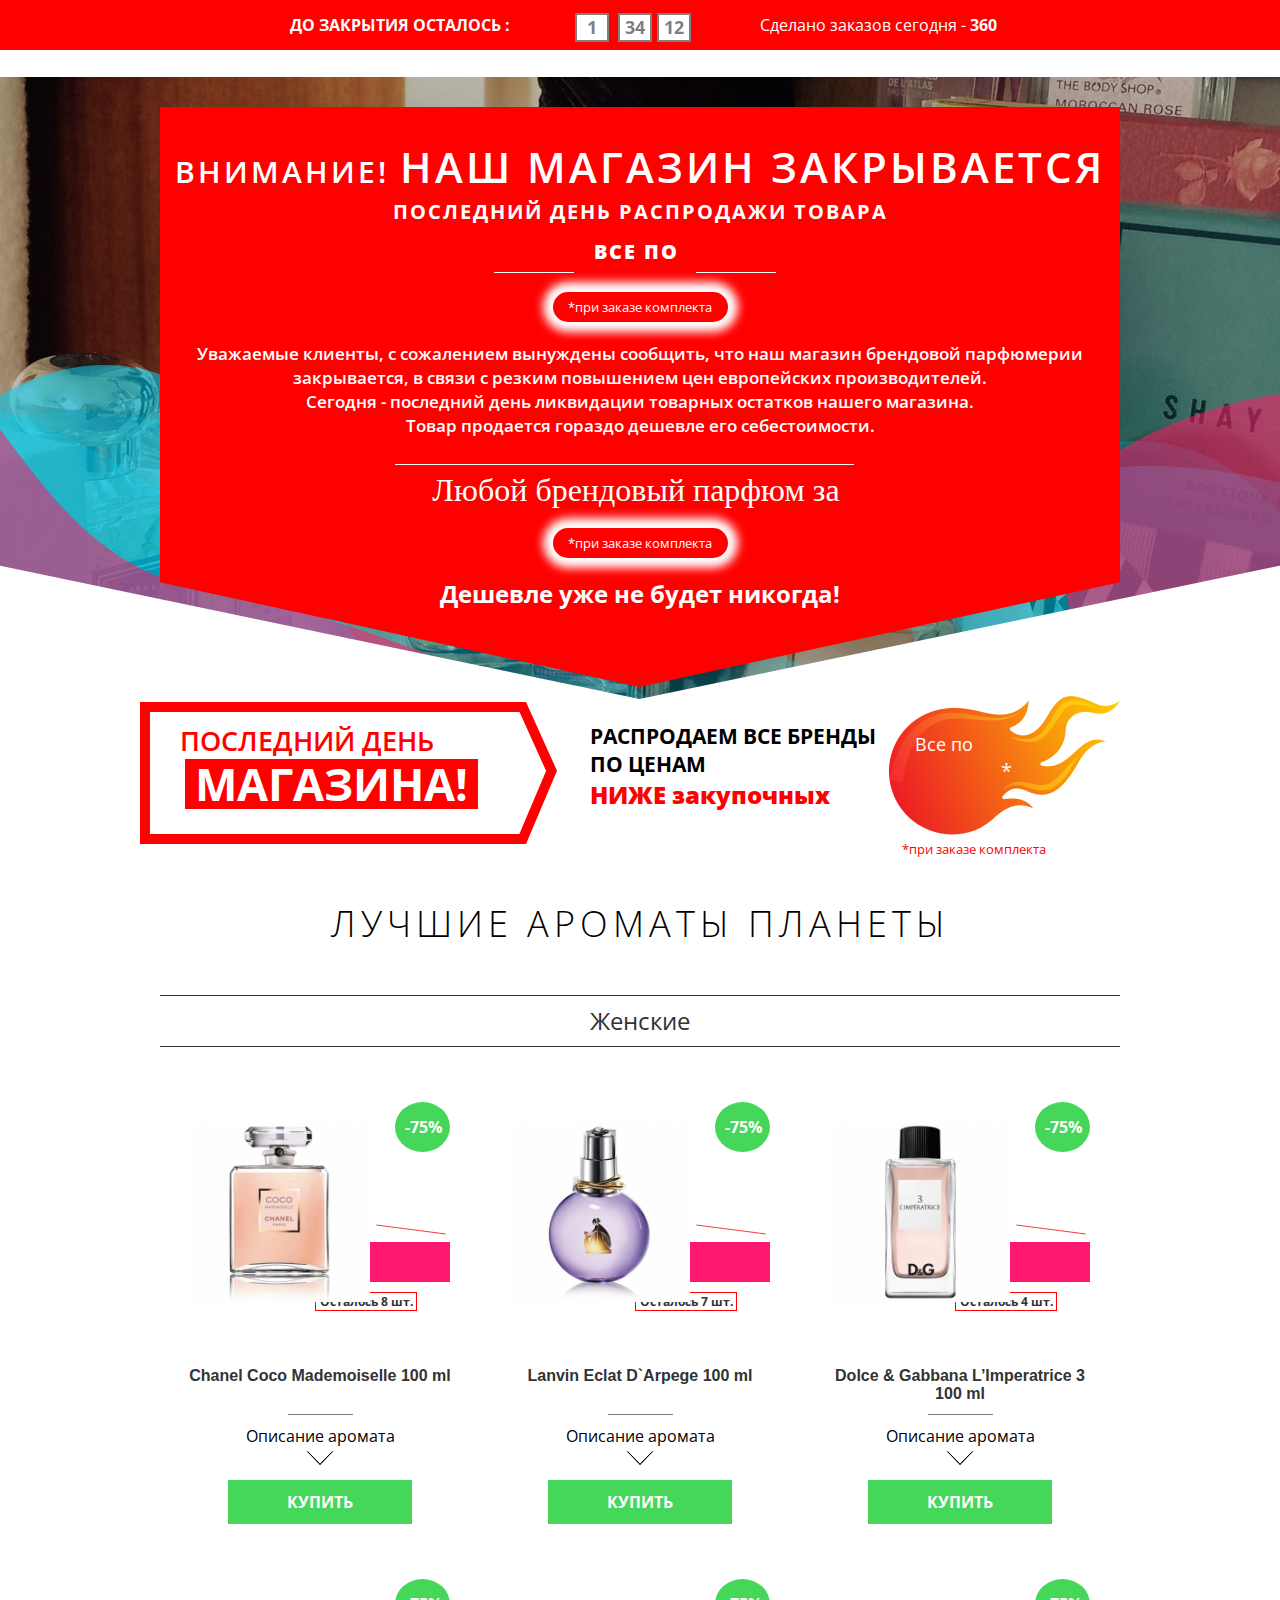
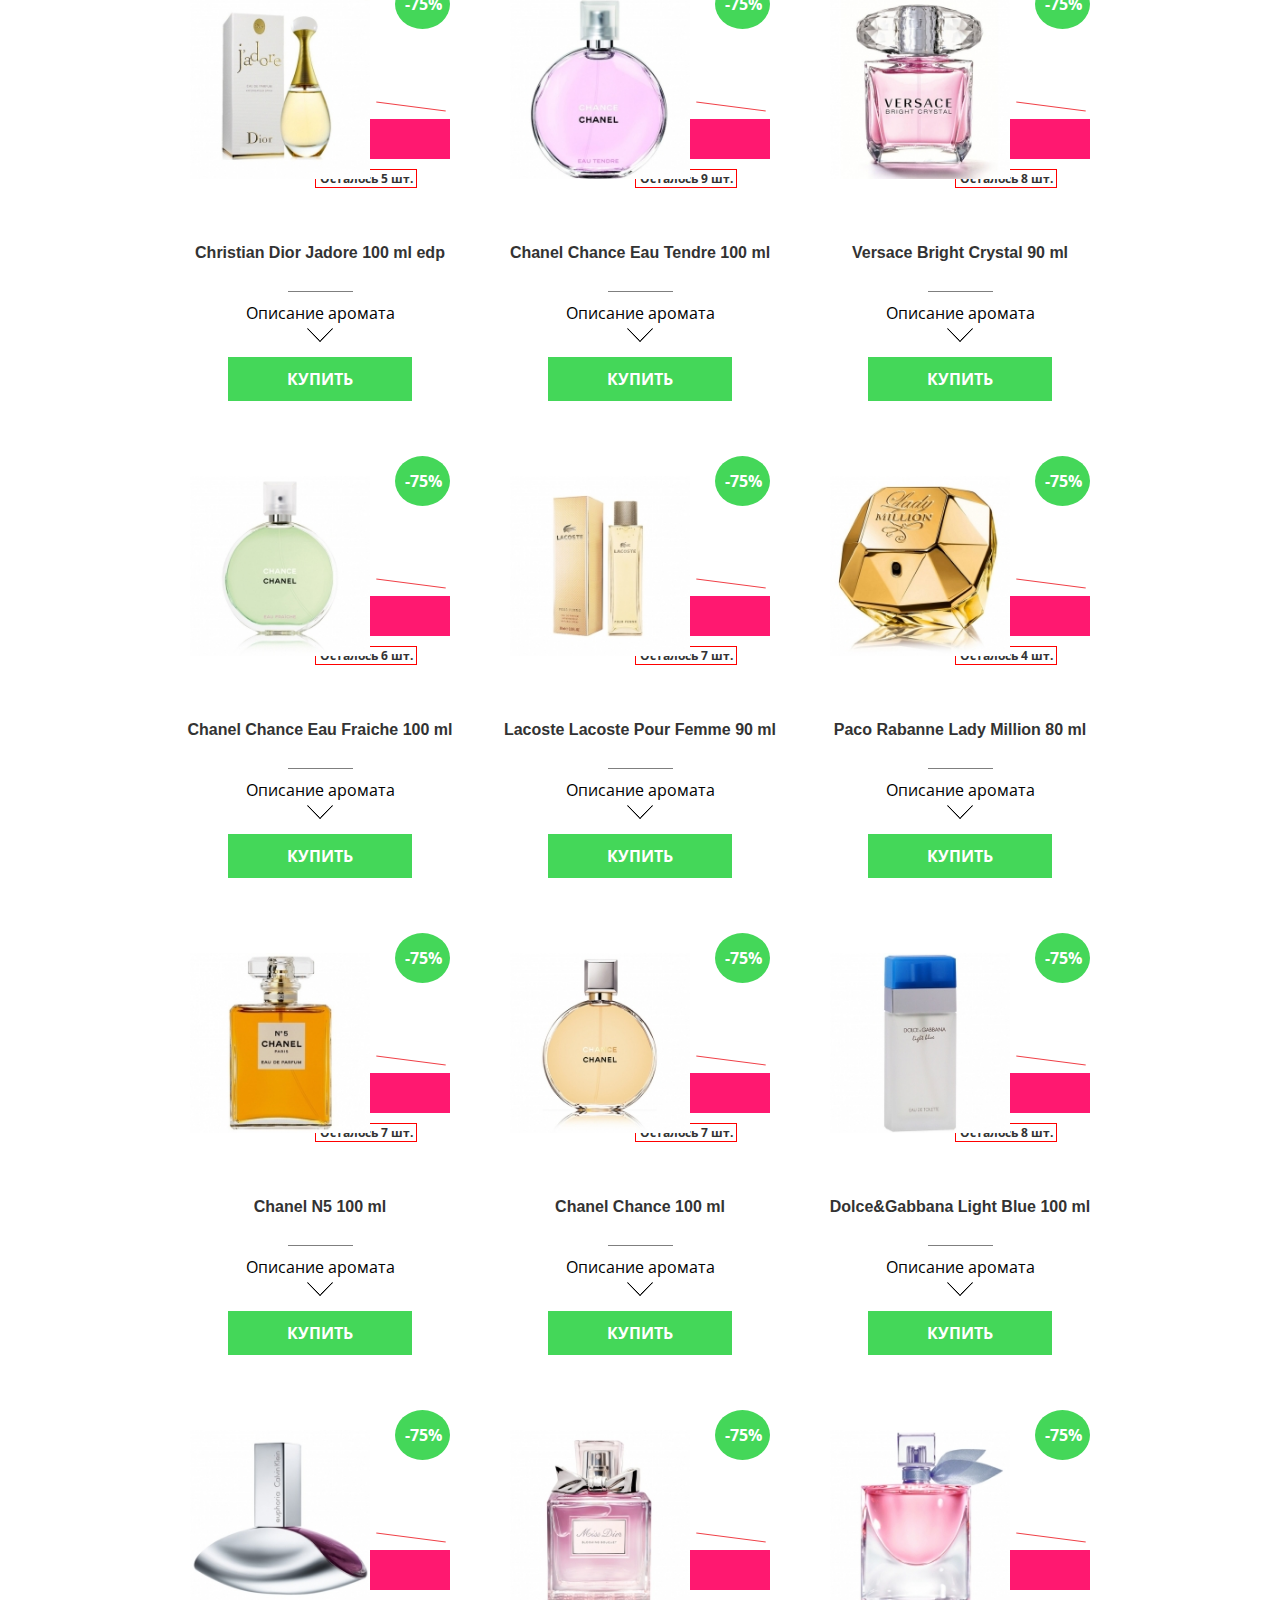
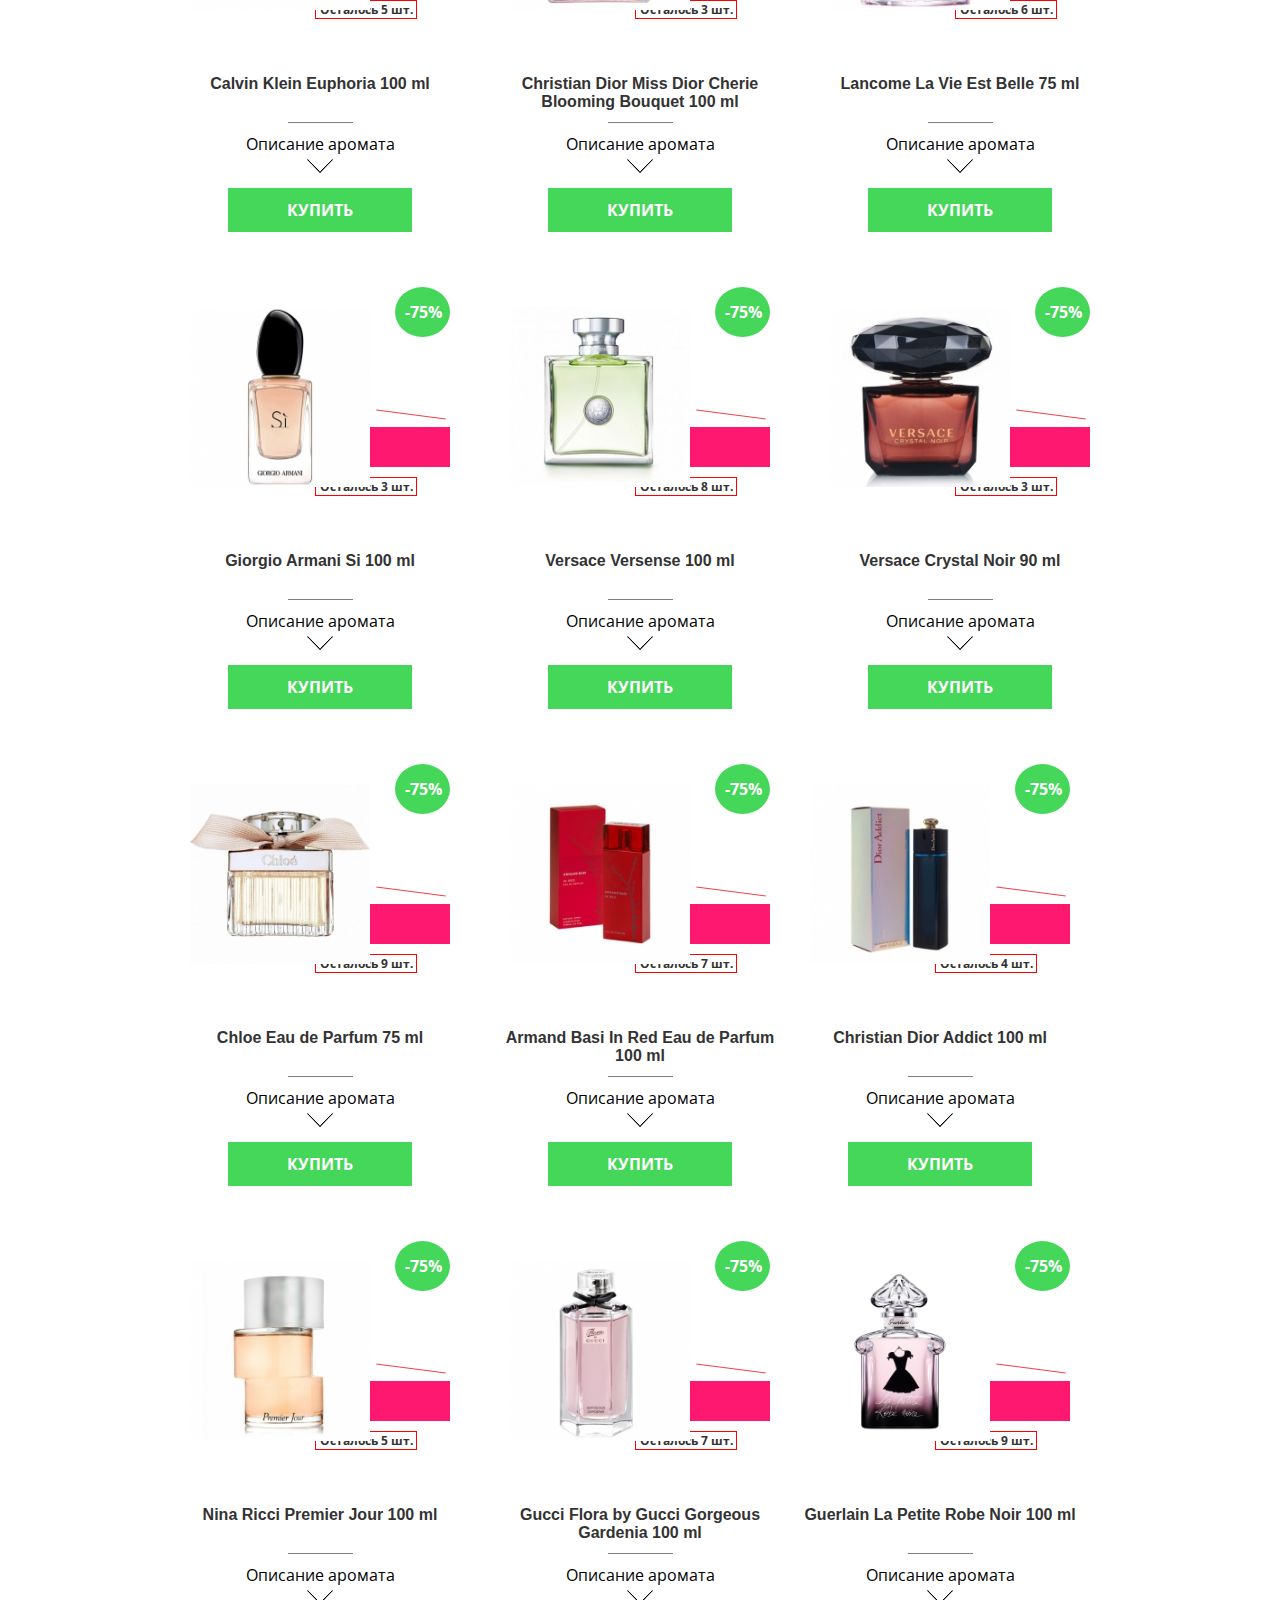
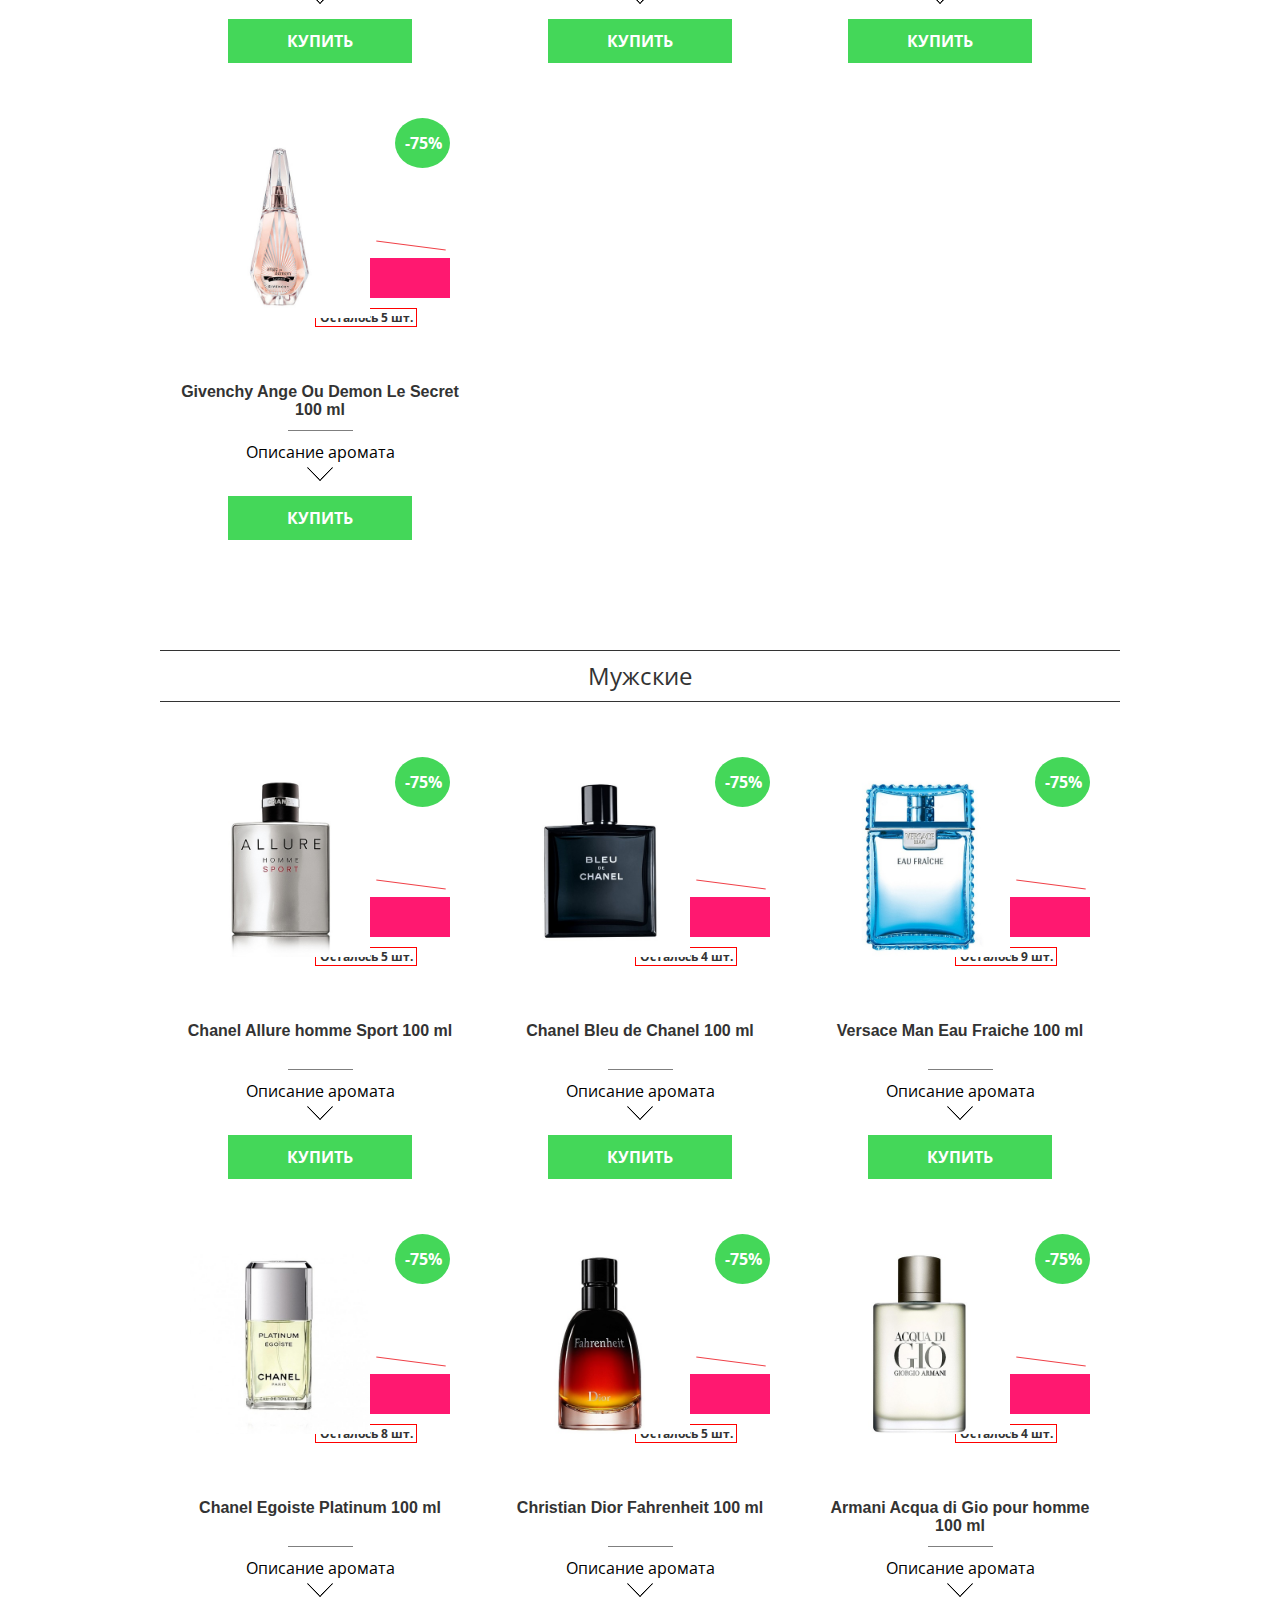
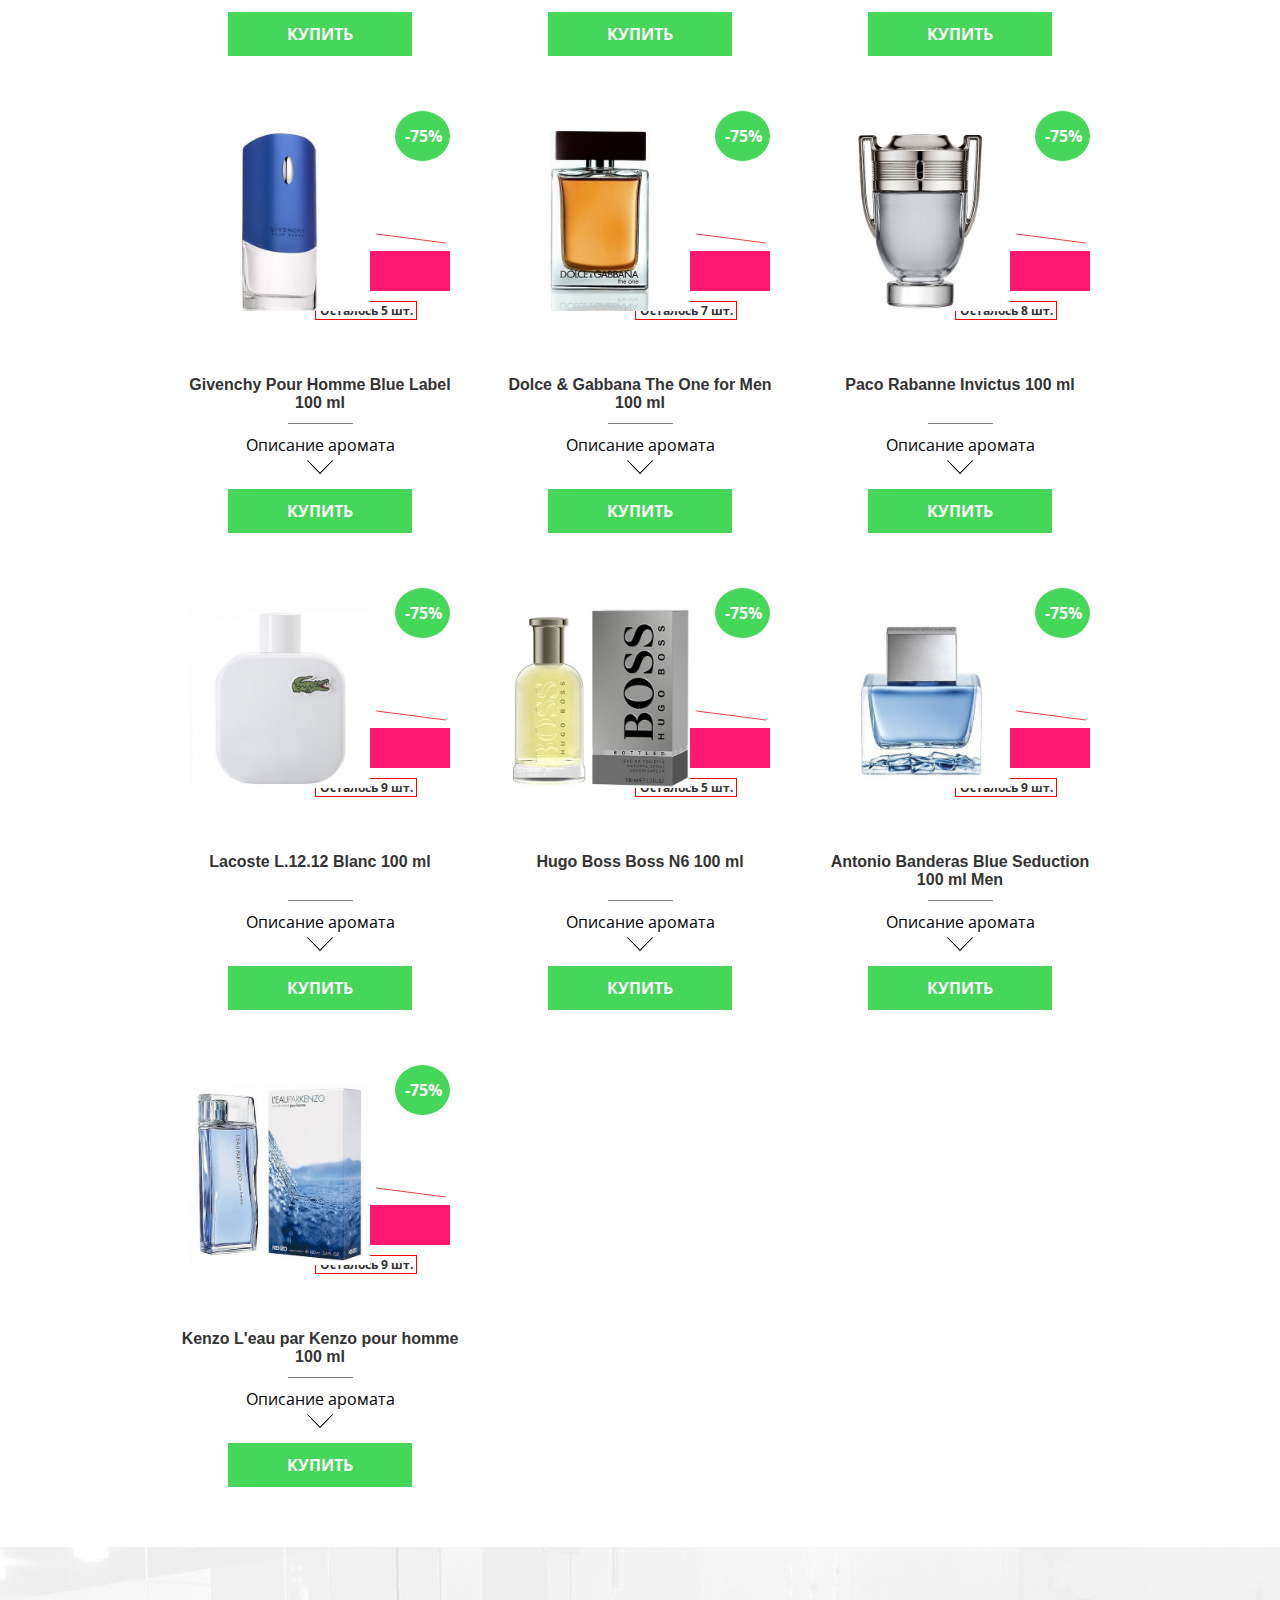
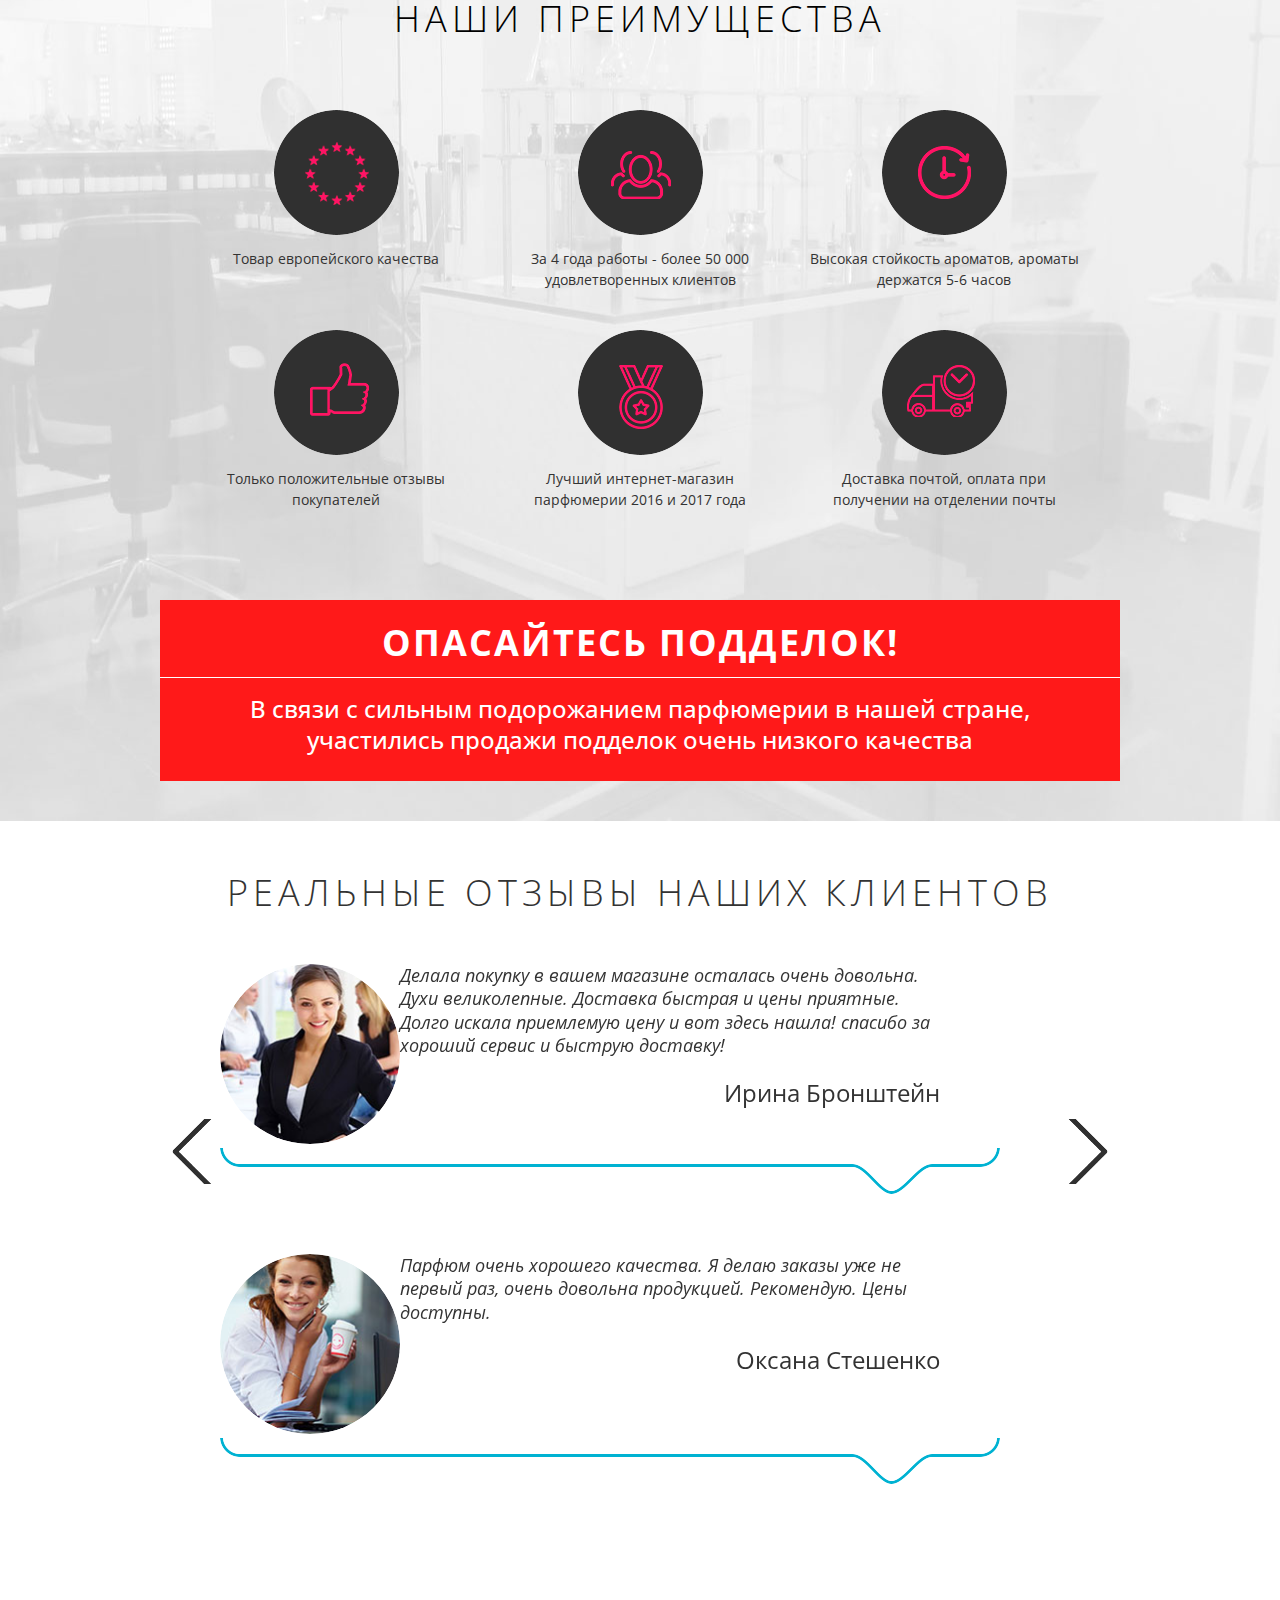
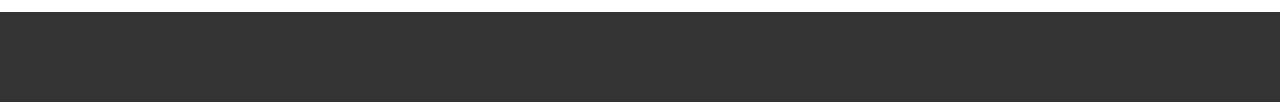
==== offer.html @ 4e1ecb70 "init" ====
ру
<!DOCTYPE html>
<html>

<head>
    <script type="text/javascript" src="https://mldata.pro/13339/prices.js?product_ids=5391&{mleads_url}"></script>
    <title>Parfum - элитная парфюмерия с доставкой по России</title>
    <meta http-equiv="Content-Type" content="text/html; charset=UTF-8" />
    <meta name="description" content="Элитная парфюмерия с доставкой по России по доступным ценам.">
    <meta name="keywords" content="Элитные духи и парфюмерия с доставкой по России">
    <meta name="viewport" content="width=device-width, initial-scale=1">
    <link href="./images/favicon.ico" rel="icon" type="image/x-icon" />
    <link href="./images/favicon.ico" rel="shortcut icon" type="image/x-icon" />
    <link href="https://fonts.googleapis.com/css?family=Open+Sans:400,700,300,600&amp;subset=latin,cyrillic"
        rel="stylesheet" type="text/css">
    <link rel="stylesheet" href="./css/reset.css">
    <link rel="stylesheet" href="./css/owl.carousel.css">
    <link rel="stylesheet" href="./css/feature-carousel.css">
    <link rel="stylesheet" href="./css/animate.css">
    <style>
        .yved2 {
            position: fixed;
            right: 20px;
            top: 50px;
            width: 350px;
            vertical-align: middle; //height: 80px;
            color: #FFF;
            padding: 15px;
            font-size: 15px;
            z-index: 999999;
            display: none;
            box-sizing: border-box;
            padding-left: 60px;
            font-family: 'Roboto', sans-serif;
        }

        .yved2:after {
            content: '';
            display: block;
            position: absolute;
            top: -17px;
            right: -17px;
            width: 34px;
            height: 34px;
            text-align: center;
            line-height: 24px;
            font-size: 16px;
            font-family: 'Roboto Condensed', sans-serif;
        }


        .modalDialog {
            position: fixed;
            font-family: Arial, Helvetica, sans-serif;
            top: 0;
            right: 0;
            bottom: 0;
            left: 0;
            background: rgba(0, 0, 0, 0.8);
            z-index: 99999;
            -webkit-transition: opacity 400ms ease-in;
            -moz-transition: opacity 400ms ease-in;
            transition: opacity 400ms ease-in;
            display: none;
            pointer-events: none;
        }

        .modalDialog:target {
            display: block;
            pointer-events: auto;
        }

        .modalDialog>div {
            width: 400px;
            position: relative;
            margin: 10% auto;
            padding: 5px 20px 13px 20px;
            border-radius: 10px;
            background: #fff;
            background: -moz-linear-gradient(#fff, #999);
            background: -webkit-linear-gradient(#fff, #999);
            background: -o-linear-gradient(#fff, #999);
        }

        .close {
            background: #606061;
            color: #FFFFFF;
            line-height: 25px;
            position: absolute;
            right: -12px;
            text-align: center;
            top: -10px;
            width: 24px;
            text-decoration: none;
            font-weight: bold;
            -webkit-border-radius: 12px;
            -moz-border-radius: 12px;
            border-radius: 12px;
            -moz-box-shadow: 1px 1px 3px #000;
            -webkit-box-shadow: 1px 1px 3px #000;
            box-shadow: 1px 1px 3px #000;
        }

        .dddd {
            color: red;
            position: absolute;
            top: 140px;
            left: 10px;
        }


        .close:hover {
            background: #00d9ff;
            text-decoration: none;
        }
    </style>
    <link rel="stylesheet" href="./css/style.css">
    <!-- <link rel="stylesheet" href="./css/styel-new.css"> -->
    <link rel="stylesheet" href="./css/main.css">
    <script type="text/javascript" src="subid.js"></script>
</head>

<body>
    <div id="openModal" class="modalDialog">
        <div style="width:320px;">
            <a href="#close" title="Закрыть" class="close">X</a>
            <h2 style="text-align:center; margin-top:15px; font-size:18px;">Оставьте заявку на<br><span
                    style="color:red;" class="tov"></span></h2>
            <form
                action="https://psale.site/p-ua/sendleads.php?redirect=aHR0cHM6Ly9ldmtsZXltaWxsZXIyMzkuZ2l0aHViLmlvL3AyL3RoYW5rcy5odG1s"
                method="post" onsubmit="return cartTelCheck('phone', true, this, event);">
                <p style="margin-top:10px; font-size: 0.9rem;">ФИО*</p>
                <input style="width:93%; padding:10px;" name="client" value="" required type="text"
                    placeholder="Введите Ваше ФИО" />
                <p style="margin-top:10px; font-size: 0.9rem;">ТЕЛЕФОН*</p>
                <input style="width:93%; padding:10px; font-size: 0.9rem;" name="tel" id="phone" required type="text"
                    placeholder="Введите Ваш ТЕЛЕФОН" />
                <input
                    style="width:100%; padding:10px; margin-top:20px; margin-bottom:20px; cursor:pointer; background:red; color:white; border:none;box-shadow: none"
                    name=" " value="ЗАКАЗАТЬ ПО СКИДКЕ" type="submit" />
                <input id="comments" type="hidden" name="comments" value="">
            </form>
            <p style="color:white; text-align:center;">Мы Вам перезвоним!</p>
        </div>
    </div>
    <div class="globalWrapper cf">
        <div class="menuWrapper cf">
            <ul class="header-items">
                <li>
                    <div class="dead_magazine active">
                        <h4>ДО ЗАКРЫТИЯ ОСТАЛОСЬ :</h4>
                        <div class="time">
                            <div class="hours1">1</div>
                            <div id="timer">
                                <div class="timer_block">
                                    <div class="hours"></div>
                                    <div class="minutes"></div>
                                    <div class="seconds"></div>
                                </div>
                            </div>
                        </div>
                    </div>
                </li>
                <li>
                    <p>Сделано заказов сегодня -
                        <b><span class="time-second"></span></b>
                    </p>
                </li>
                <li>
                </li>
            </ul>
        </div>
        <div class="hover_pop_up"></div>
        <div class="firstWrapper cf">
            <div class=" resize  cf ">
                <div class="banerBg cf">
                    <div class="resize_gor_first cf">
                        <p class="b_text_1">ВНИМАНИЕ! <span>Наш магазин закрывается</span></p>
                        <p class="b_text_2">Последний день распродажи товара</p>
                        <p class="b_text_3">все по <span class="price_only5391"></span><span
                                class="price_currency"></span>
                            <div class="text_ml" style="font-size: 0.8em;color: white;text-align: center;">*при заказе
                                комплекта</div>
                        </p>
                        <p class="b_text_4">Уважаемые клиенты, с сожалением вынуждены сообщить, что наш магазин
                            брендовой парфюмерии закрывается, в связи с резким повышением цен европейских
                            производителей.
                            <br> Сегодня - последний день ликвидации товарных остатков нашего магазина.
                            <br> Товар продается гораздо дешевле его себестоимости.</p>
                        <p class="b_text_5">Любой брендовый парфюм за <span> <span class="price_only5391"></span><span
                                    class="price_currency"></span></span>
                        </p>
                        <div class="text_ml" style="font-size: 0.8em;color: white;text-align: center;">*при заказе
                            комплекта</div>
                        <p class="b_text_6">Дешевле уже не будет никогда!</p>
                    </div>
                </div>
                <div class="baner_btn  cf">
                    <!-- spacer ftw -->
                </div>
            </div>
        </div>
        <div class="sale_block resize cf" id="ff1">
            <div class="left fll cf">
                <img src="./images/bg_sale_left.png" alt="">
                <p class="sale_t_1">ПОСЛЕДНИЙ ДЕНЬ</p>
                <p class="sale_t_2">МАГАЗИНА!</p>
            </div>
            <div class="center cf">
                <p class="sale_t_3">Распродаем все бренды
                    <br> по ценам</p>
                <p class="sale_t_4">НИЖЕ закупочных</p>
            </div>
            <div class="right flr cf">
                <p class="sale_t_5">Все по</p><span class="price_only5391"></span>
                <br>
                <p class="sale_t_6">
                    <price style="font-size: 20px;top: 74px;left: 100px;position: absolute;" class="price_currency">
                    </price>
                    <price style="font-size: 20px;top: 65px;left:116px;position: absolute;">*</price>
                </p>
                <div style="position: relative;margin-top: -63px;margin-left: 17px;">
                    <div style="font-size: 0.8em; position: absolute; top: 110px; color: red;">*при заказе комплекта
                    </div>
                </div>

            </div>

        </div>
        <div class="catalog cf" id="f1">
            <div class="resize cf">
                <h2>ЛУЧШИЕ АРОМАТЫ ПЛАНЕТЫ</h2>
                <div class="female">
                    <h3>Женские</h3>
                    <div class="woocommerce columns-4">
                        <!-- Lanvin Marry Me 50 ml -->
                        <!-- <div class="item item1">
                            <img width="199" height="246" src="./images1/Lanvin Marry Me 50 ml.jpg" class="attachment-shop_catalog size-shop_catalog wp-post-image" alt="Lanvin Marry Me 50 ml">
                            <h3>Lanvin Marry Me 50 ml</h3>
                            <div class="line"></div>
                            <div class="hover_block">
                                <div class="hover_p">
                                    <p>Lanvin представляет новый манифест всех влюблённых в жизнь и в друг друга, для тех, кто плывёт на волнах любви и высоких чувств, для тех чьи мысли лишены реальности, а в сердце поют ангелы — это новый замечательный аромат «Marry Me»! Аромат посвящен тем трепетным минутам, которые порой бывают один раз в жизни. Ноты аромата: горький апельсин, фрезия, персик, жасмин, роза, магнолия, мускус, Виргинский кедр, амбра.</p>
                                </div>
                                <div class="hover"></div>
                            </div>
                            <div class="posa">
                                <p class="p1">
                                                <span class="price_old5391"> </span>
                                                <span class="price_currency"> </span>
                                </p>
                                <p class="p2"><span class="price_only5391"></span><span class="price_currency"></span></p>
                                <p class="p3">Осталось 8 шт.</p>
                            </div>
                            <a onclick="$('.tov').text('Lanvin Marry Me 50 ml');document.getElementById('comments').value = 'Lanvin Marry Me 50 ml';" href="#openModal" data-id="2164" class="button product_type_simple">Купить</a>
                        </div> -->
                        <!-- Lanvin Marry Me 50 ml -->
                        <!-- Armand Basi In Red Eau de Toilette 100 ml -->
                        <!-- <div class="item item1">
                            <img width="199" height="246" src="./images1/Armand Basi In Red Eau de Toilette .jpg" class="attachment-shop_catalog size-shop_catalog wp-post-image" alt="Armand Basi In Red Eau de Toilette 100 ml">
                            <h3>Armand Basi In Red Eau de Toilette 100 ml</h3>
                            <div class="line"></div>
                            <div class="hover_block">
                                <div class="hover_p">
                                    <p>In Red - это женский аромат от известного испанского дома моды Armand Basi, основанного в 1948 году братьями Joseph и Armand Basi. Аромат выпущен в 2003 году. Относится к группе ароматов древесные пряные. Этот аромат создан в дополнение к мужскому In Blue. Красный цвет – противоположность синего. Он совершенен, как алый бутон розы и незабываем, как долгожданный закат солнца после жаркого, знойного дня.</p>
                                </div>
                                <div class="hover"></div>
                            </div>
                            <div class="posa">
                                <p class="p1">
                                                <span class="price_old5391"> </span>
                                                <span class="price_currency"> </span>
                                </p>
                                <p class="p2"><span class="price_only5391"></span><span class="price_currency"></span></p>
                                <p class="p3">Осталось 8 шт.</p>
                            </div>
                            <a onclick="$('.tov').text('Armand Basi In Red Eau de Toilette 100 ml');document.getElementById('comments').value = 'Armand Basi In Red Eau de Toilette 100 ml';" href="#openModal" data-id="2164" class="button product_type_simple">Купить</a>
                        </div> -->
                        <!-- Armand Basi In Red Eau de Toilette 100 ml -->
                        <div class="item item1">
                            <img width="199" height="246" src="./images1/145.199x246.jpg"
                                class="attachment-shop_catalog size-shop_catalog wp-post-image"
                                alt="Chanel Coco Mademoiselle 100 ml">
                            <h3>Chanel Coco Mademoiselle 100 ml</h3>
                            <div class="line"></div>
                            <div class="hover_block">
                                <div class="hover_p">
                                    <p>Coco Mademoiselle Chanel&nbsp;— это духи<span
                                            style="margin-right: -0.2em;">,</span><span style="margin-left: 0.2em;">
                                        </span>созданные парфюмером Jacques Polge специально для женщин. Духи
                                        принадлежат группе шипровых цветочных ароматов. Coco Mademoiselle был выпущен
                                        под брендом Chanel в&nbsp;2001 году.</p>
                                    <p>Выбрав этот аромат<span style="margin-right: -0.2em;">,</span><span
                                            style="margin-left: 0.2em;"> </span>Вы&nbsp;не&nbsp;ошибетесь<span
                                            style="margin-right: -0.2em;">,</span><span style="margin-left: 0.2em;">
                                        </span>ведь он&nbsp;был удостоен премии FiFi Award Best National Advertising
                                        Campaign / TV&nbsp;2008.</p>
                                </div>
                                <div class="hover"></div>
                            </div>
                            <div class="posa">
                                <p class="p1">
                                    <span class="price_old5391"> </span>
                                    <span class="price_currency"> </span>
                                </p>
                                <p class="p2"><span class="price_only5391"></span><span class="price_currency"></span>
                                </p>
                                <p class="p3">Осталось 8 шт.</p>
                            </div>
                            <a onclick="$('.tov').text('Chanel Coco Mademoiselle 100 ml');document.getElementById('comments').value = 'Chanel Coco Mademoiselle 100 ml';"
                                href="#openModal" data-id="2164" class="button product_type_simple">Купить</a>
                        </div>
                        <div class="item item1">
                            <img width="199" height="246" src="./images1/eclat.199x246.jpg"
                                class="attachment-shop_catalog size-shop_catalog wp-post-image"
                                alt="Lanvin Eclat D`Arpege 100 ml">
                            <h3>Lanvin Eclat D`Arpege 100 ml</h3>
                            <div class="line"></div>
                            <div class="hover_block">
                                <div class="hover_p">
                                    <p>Женский аромат Eclat D`Arpege от&nbsp;Lanvin полон романтики<span
                                            style="margin-right: -0.2em;">,</span><span style="margin-left: 0.2em;">
                                        </span>нежного очарования<span style="margin-right: -0.2em;">,</span><span
                                            style="margin-left: 0.2em;"> </span>чистоты. Обладательница аромата Eclat
                                        D`Arpege в&nbsp;его сияющих оттенках ощутит себя необыкновенно прекрасной.</p>
                                    <p>Роман между женщиной и&nbsp;Eclat D'Arpege - это не&nbsp;мимолетный флирт<span
                                            style="margin-right: -0.2em;">,</span><span style="margin-left: 0.2em;">
                                        </span>а&nbsp;нежное и&nbsp;чистое чувство<span
                                            style="margin-right: -0.2em;">,</span><span style="margin-left: 0.2em;">
                                        </span>которое останется с&nbsp;Вами на&nbsp;долгое время. Аромат никогда
                                        не&nbsp;покинет Вас<span style="margin-right: -0.2em;">,</span><span
                                            style="margin-left: 0.2em;"> </span>пока Вы&nbsp;остаетесь самой собой<span
                                            style="margin-right: -0.2em;">,</span><span style="margin-left: 0.2em;">
                                        </span>он&nbsp;будет сопровождать Вас повсюду<span
                                            style="margin-right: -0.2em;">,</span><span style="margin-left: 0.2em;">
                                        </span>подчеркивая все грани Вашего обаяния.
                                        <br>
                                        <br>
                                    </p>
                                </div>
                                <div class="hover"></div>
                            </div>
                            <div class="posa">
                                <p class="p1">
                                    <span class="price_old5391"> </span>
                                    <span class="price_currency"> </span>
                                </p>
                                <p class="p2"><span class="price_only5391"></span><span class="price_currency"></span>
                                </p>
                                <p class="p3">Осталось 7 шт.</p>
                            </div>
                            <a data-id="1964"
                                onclick="$('.tov').text('Lanvin Eclat D`Arpege 100 ml');document.getElementById('comments').value = 'Lanvin Eclat D`Arpege 100 ml';"
                                href="#openModal" class="button product_type_simple">Купить</a>
                        </div>
                        <div class="item item1">
                            <img width="199" height="246" src="./images1/244.199x246.jpg"
                                class="attachment-shop_catalog size-shop_catalog wp-post-image"
                                alt="Dolce &amp; Gabbana L’Imperatrice 3 100 ml">
                            <h3>Dolce &amp; Gabbana L’Imperatrice 3 100 ml</h3>
                            <div class="line"></div>
                            <div class="hover_block">
                                <div class="hover_p">
                                    <p>L`Imperatrice 3 аромат для мужчин и женщин от модного дома Dolce&amp;Gabbana
                                        вышел в свет в 2009 году. Композиция относится к группе ароматов цветочные
                                        водяные. Красочный и необычный L`Imperatrice 3 Dolce&amp;Gabbana был создан для
                                        того, чтобы подчеркнуть только самые лучшие черты своего владельца.&nbsp;&nbsp;
                                    </p>
                                    <p>Этот удивительный аромат покоряет с первых нот, приносит радость, ощущение
                                        собственной силы и удовольствие.&nbsp;&nbsp;Он очарует вас своей царственностью,
                                        роскошью и богатством, приправленным толикой волшебства и магии.</p>
                                </div>
                                <div class="hover"></div>
                            </div>
                            <div class="posa">
                                <p class="p1">
                                    <span class="price_old5391"> </span>
                                    <span class="price_currency"> </span>
                                </p>
                                <p class="p2"><span class="price_only5391"></span><span class="price_currency"></span>
                                </p>
                                <p class="p3">Осталось 4 шт.</p>
                            </div>
                            <a data-id="2417"
                                onclick="$('.tov').text('Dolce &amp; Gabbana L’Imperatrice 3 100 ml');document.getElementById('comments').value = 'Dolce &amp; Gabbana L’Imperatrice 3 100 ml';"
                                href="#openModal" class="button product_type_simple">Купить</a>
                        </div>
                        <div class="item item1">
                            <img width="199" height="246" src="./images1/189.199x246.jpg"
                                class="attachment-shop_catalog size-shop_catalog wp-post-image"
                                alt="Christian Dior Jadore 100 ml edp">
                            <h3>Christian Dior Jadore 100 ml edp</h3>
                            <div class="line"></div>
                            <div class="hover_block">
                                <div class="hover_p">
                                    <p>В 1999 году парфюмер Calice Becker придумывает для Dior&nbsp;&nbsp;Jadore Eau de
                                        Parfume. Этот женский цветочный фруктовый аромат несет в себе нежность жасмина,
                                        пряность кедра, сладость ванили и провокационную кислинку фруктовых
                                        нот.&nbsp;&nbsp;</p>
                                    <p>Jadore Eau de Parfume щедро отдает себя в холода, в сочетании с морозным воздухом
                                        получается волшебный шлейф согревающего тепла. Такой аромат способен растопить
                                        даже сердце Снежной королевы. Аромат для жизни и счастья.</p>
                                </div>
                                <div class="hover"></div>
                            </div>
                            <div class="posa">
                                <p class="p1">
                                    <span class="price_old5391"> </span>
                                    <span class="price_currency"> </span>
                                </p>
                                <p class="p2"><span class="price_only5391"></span><span class="price_currency"></span>
                                </p>
                                <p class="p3">Осталось 5 шт.</p>
                            </div>
                            <a data-id="2505"
                                onclick="$('.tov').text('Christian Dior Jadore 100 ml edp');document.getElementById('comments').value = 'Christian Dior Jadore 100 ml edp';"
                                href="#openModal" class="button product_type_simple">Купить</a>
                        </div>
                        <div class="item item1">
                            <img width="199" height="246" src="./images1/142.199x246.jpg"
                                class="attachment-shop_catalog size-shop_catalog wp-post-image"
                                alt="Chanel Chance Eau Tendre 100 ml">
                            <h3>Chanel Chance Eau Tendre 100 ml</h3>
                            <div class="line"></div>
                            <div class="hover_block">
                                <div class="hover_p">
                                    <p>Chance Eau Tendre Chanel&nbsp;— новый женский аромат от&nbsp;парфюмера Jacques
                                        Polge<span style="margin-right: -0.2em;">,</span><span
                                            style="margin-left: 0.2em;"> </span>выпущенный брендом Chanel в&nbsp;2010
                                        году. Chance Eau Tendre относят к&nbsp;группе цветочных фруктовых
                                        ароматов.&nbsp;</p>
                                    <p>Попробовав это аромат в&nbsp;первый раз<span
                                            style="margin-right: -0.2em;">,</span><span style="margin-left: 0.2em;">
                                        </span>Вы&nbsp;влюбитесь в&nbsp;него<span
                                            style="margin-right: -0.2em;">,</span><span style="margin-left: 0.2em;">
                                        </span>ведь он&nbsp;имеет очень нежный изысканный шлейф и&nbsp;кардинально
                                        отличается от&nbsp;других шедевров фирмы Chanel.</p>
                                </div>
                                <div class="hover"></div>
                            </div>
                            <div class="posa">
                                <p class="p1">
                                    <span class="price_old5391"> </span>
                                    <span class="price_currency"> </span>
                                </p>
                                <p class="p2"><span class="price_only5391"></span><span class="price_currency"></span>
                                </p>
                                <p class="p3">Осталось 9 шт.</p>
                            </div>
                            <a data-id="2178"
                                onclick="$('.tov').text('Chanel Chance Eau Tendre 100 ml');document.getElementById('comments').value = 'Chanel Chance Eau Tendre 100 ml';"
                                href="#openModal" class="button product_type_simple">Купить</a>
                        </div>

                        <div class="item item1">
                            <img width="199" height="246" src="./images1/bright-crystal.199x246.jpg"
                                class="attachment-shop_catalog size-shop_catalog wp-post-image"
                                alt="Versace Bright Crystal 90 ml">
                            <h3>Versace Bright Crystal 90 ml</h3>
                            <div class="line"></div>
                            <div class="hover_block">
                                <div class="hover_p">
                                    <p>Versace «Bright Crystal»&nbsp;— свежий и&nbsp;яркий цветочно-мускусный аромат
                                        с&nbsp;тонкими оттенками сочных зерен граната, юзу, морозных нот, пиона,
                                        магнолии, цветка лотоса и&nbsp;соблазнительного аккорда из&nbsp;растительной
                                        амбры, красного дерева махогани и&nbsp;мускуса.</p>
                                    <p>Это прекрасный аромат для женщины сильной и&nbsp;уверенной в&nbsp;себе,
                                        но&nbsp;в&nbsp;то&nbsp;же время женственной, чувственной и&nbsp;очаровательной.
                                    </p>
                                </div>
                                <div class="hover"></div>
                            </div>
                            <div class="posa">
                                <p class="p1">
                                    <span class="price_old5391"> </span>
                                    <span class="price_currency"> </span>
                                </p>
                                <p class="p2"><span class="price_only5391"></span><span class="price_currency"></span>
                                </p>
                                <p class="p3">Осталось 8 шт.</p>
                            </div>
                            <a data-id="2678"
                                onclick="$('.tov').text('Versace Bright Crystal 90 ml');document.getElementById('comments').value = 'Versace Bright Crystal 90 ml';"
                                href="#openModal" class="button product_type_simple">Купить</a>
                        </div>
                        <div class="item item1">
                            <img width="199" height="246" src="./images1/144.199x246.jpg"
                                class="attachment-shop_catalog size-shop_catalog wp-post-image"
                                alt="Chanel Chance Eau Fraiche 100 ml">
                            <h3>Chanel Chance Eau Fraiche 100 ml</h3>
                            <div class="line"></div>
                            <div class="hover_block">
                                <div class="hover_p">
                                    <p>Chance Eau Fraiche Chanel&nbsp;— это аромат<span
                                            style="margin-right: -0.2em;">,</span><span style="margin-left: 0.2em;">
                                        </span>созданный парфюмером Jacques Polge специально для женщин. Духи были
                                        выпущены брендом Chanel на&nbsp;рынок парфюмерии в&nbsp;2007 году. Chance Eau
                                        Fraiche принято относить к&nbsp;группе шипровых цветочных ароматов.&nbsp;</p>
                                    <p>Chance Eau Fraiche Chanel отлично подходит для теплых весенних и&nbsp;летних
                                        дней<span style="margin-right: -0.2em;">,</span><span
                                            style="margin-left: 0.2em;"> </span>ведь при теплой погоде аромат
                                        раскрывается в&nbsp;полной мере.</p>
                                </div>
                                <div class="hover"></div>
                            </div>
                            <div class="posa">
                                <p class="p1">
                                    <span class="price_old5391"> </span>
                                    <span class="price_currency"> </span>
                                </p>
                                <p class="p2"><span class="price_only5391"></span><span class="price_currency"></span>
                                </p>
                                <p class="p3">Осталось 6 шт.</p>
                            </div>
                            <a data-id="2663"
                                onclick="$('.tov').text('Chanel Chance Eau Fraiche 100 ml');document.getElementById('comments').value = 'Chanel Chance Eau Fraiche 100 ml';"
                                href="#openModal" class="button product_type_simple">Купить</a>
                        </div>
                        <div class="item item1">
                            <img width="199" height="246" src="./images1/576.199x246.jpg"
                                class="attachment-shop_catalog size-shop_catalog wp-post-image"
                                alt="Lacoste Lacoste Pour Femme 90 ml">
                            <h3>Lacoste Lacoste Pour Femme 90 ml</h3>
                            <div class="line"></div>
                            <div class="hover_block">
                                <div class="hover_p">
                                    <p>Lacoste<span style="margin-right: 0.44em;"> </span><span
                                            style="margin-left: -0.44em;">«</span>Pour Femme»&nbsp;— прекрасный
                                        женственный аромат<span style="margin-right: -0.2em;">,</span><span
                                            style="margin-left: 0.2em;"> </span>который заряжает энергией
                                        и&nbsp;поднимает настроение. Это современное выразительное творение<span
                                            style="margin-right: -0.2em;">,</span><span style="margin-left: 0.2em;">
                                        </span>которое пробуждает женскую искреннюю непосредственность. Аромат построен
                                        на&nbsp;трех аккордах: свежем<span style="margin-right: -0.2em;">,</span><span
                                            style="margin-left: 0.2em;"> </span>чувственном и&nbsp;теплом. Lacoste<span
                                            style="margin-right: 0.44em;"> </span><span
                                            style="margin-left: -0.44em;">«</span>Pour Femme»&nbsp;— это образец стиля
                                        и&nbsp;элегантности.</p>
                                </div>
                                <div class="hover"></div>
                            </div>
                            <div class="posa">
                                <p class="p1">
                                    <span class="price_old5391"> </span>
                                    <span class="price_currency"> </span>
                                </p>
                                <p class="p2"><span class="price_only5391"></span><span class="price_currency"></span>
                                </p>
                                <p class="p3">Осталось 7 шт.</p>
                            </div>
                            <a data-id="2427"
                                onclick="$('.tov').text('Lacoste Lacoste Pour Femme 90 ml');document.getElementById('comments').value = 'Lacoste Lacoste Pour Femme 90 ml';"
                                href="#openModal" class="button product_type_simple">Купить</a>
                        </div>
                        <div class="item item1">
                            <img width="199" height="246" src="./images1/669.199x246.jpg"
                                class="attachment-shop_catalog size-shop_catalog wp-post-image"
                                alt="Paco Rabanne Lady Million 80 ml">
                            <h3>Paco Rabanne Lady Million 80 ml</h3>
                            <div class="line"></div>
                            <div class="hover_block">
                                <div class="hover_p">
                                    <p>Безупречная леди в&nbsp;томном облаке Lady Million&nbsp;— венец совершенства
                                        и&nbsp;женственности. Она роскошна в&nbsp;любом из&nbsp;проявлений
                                        и&nbsp;ни&nbsp;на миг не&nbsp;сомневается в&nbsp;своем очаровании.
                                        Ее&nbsp;уверенность и&nbsp;богатый душевный мир способны околдовывать
                                        и&nbsp;завораживать мужчину.</p>
                                    <p>Искусно переплетенные нотки малины и&nbsp;лимона передают очарование момента.
                                        Нежный жасмин бесстрастно слился в&nbsp;откровенном поцелуе с&nbsp;чувственной
                                        гарденией. Блестящие искры удовольствия источает восторженный апельсиновый
                                        цвет<span style="margin-right: -0.2em;">,</span><span
                                            style="margin-left: 0.2em;"> </span>в&nbsp;котором трогательно отражаются
                                        лист пачули и&nbsp;белый мед. Как и&nbsp;подобает истинной драгоценности аромат
                                        упакован в&nbsp;«брильянт» с&nbsp;безукоризненной огранкой</p>
                                </div>
                                <div class="hover"></div>
                            </div>
                            <div class="posa">
                                <p class="p1">
                                    <span class="price_old5391"> </span>
                                    <span class="price_currency"> </span>
                                </p>
                                <p class="p2"><span class="price_only5391"></span><span class="price_currency"></span>
                                </p>
                                <p class="p3">Осталось 4 шт.</p>
                            </div>
                            <a data-id="2256"
                                onclick="$('.tov').text('Paco Rabanne Lady Million 80 ml');document.getElementById('comments').value = 'Paco Rabanne Lady Million 80 ml';"
                                href="#openModal" class="button product_type_simple">Купить</a>
                        </div>
                        <div class="item item1">
                            <img width="199" height="246" src="./images1/n5chanel.199x246.jpg"
                                class="attachment-shop_catalog size-shop_catalog wp-post-image" alt="Chanel N5 100 ml">
                            <h3>Chanel N5 100 ml</h3>
                            <div class="line"></div>
                            <div class="hover_block">
                                <div class="hover_p">
                                    <p>Chanel N°5 Chanel - это женский аромат, принадлежащий к группе цветочных
                                        альдегидных ароматов. Данный аромат был составлен парфюмером Ernest Beaux и
                                        выпущен брендом Chanel в 1921 году.&nbsp;</p>
                                    <p>Chanel N°5 давно уже стали всемирно известными и являются символом хорошего
                                        вкуса. В данный момент они добились звания самых продаваемых духов в мире.</p>
                                </div>
                                <div class="hover"></div>
                            </div>
                            <div class="posa">
                                <p class="p1">
                                    <span class="price_old5391"> </span>
                                    <span class="price_currency"> </span>
                                </p>
                                <p class="p2"><span class="price_only5391"></span><span class="price_currency"></span>
                                </p>
                                <p class="p3">Осталось 7 шт.</p>
                            </div>
                            <a data-id="1851"
                                onclick="$('.tov').text('Chanel N5 100 ml');document.getElementById('comments').value = 'Chanel N5 100 ml';"
                                href="#openModal" class="button product_type_simple">Купить</a>
                        </div>
                        <div class="item item1">
                            <img width="199" height="246" src="./images1/143.199x246.jpg"
                                class="attachment-shop_catalog size-shop_catalog wp-post-image"
                                alt="Chanel Chance 100 ml">
                            <h3>Chanel Chance 100 ml</h3>
                            <div class="line"></div>
                            <div class="hover_block">
                                <div class="hover_p">
                                    <p>Chance Chanel&nbsp;&nbsp;- это прекрасный женский аромат, созданный парфюмером
                                        Jacques Polge и выпущенный в 2003 году фирмой Chanel. Эти духи принадлежат к
                                        группе шипровых цветочных ароматов.&nbsp;</p>
                                    <p>Благодаря наличию в составе жасмина и цитруса этот аромат от Chanel имеет очень
                                        свежий, легкий и нежный характер цветочных нот, что придает духам особую
                                        "изюминку".</p>
                                </div>
                                <div class="hover"></div>
                            </div>
                            <div class="posa">
                                <p class="p1">
                                    <span class="price_old5391"> </span>
                                    <span class="price_currency"> </span>
                                </p>
                                <p class="p2"><span class="price_only5391"></span><span class="price_currency"></span>
                                </p>
                                <p class="p3">Осталось 7 шт.</p>
                            </div>
                            <a data-id="2470"
                                onclick="$('.tov').text('Chanel Chance 100 ml');document.getElementById('comments').value = 'Chanel Chance 100 ml';"
                                href="#openModal" class="button product_type_simple">Купить</a>
                        </div>
                        <div class="item item1">
                            <img width="199" height="246" src="./images1/261.199x246.jpg"
                                class="attachment-shop_catalog size-shop_catalog wp-post-image"
                                alt="Dolce&amp;Gabbana Light Blue 100 ml">
                            <h3>Dolce&amp;Gabbana Light Blue 100 ml</h3>
                            <div class="line"></div>
                            <div class="hover_block">
                                <div class="hover_p">
                                    <p>Новый женский аромат Light Blue от модного дома Dolce&amp;Gabbana вышел в свет в
                                        2001 году. Он относится к группе ароматов цветочные фруктовые. Парфюмером стал
                                        Olivier Cresp. Light Blue Dolce&amp;Gabbana создан специально, чтобы
                                        очаровывать, властвовать и покорять.&nbsp;&nbsp;С первых же нот аромат
                                        пробуждает воображение и фантазию, захватывая разум и сердце в свои сладкие
                                        сети.&nbsp;&nbsp;</p>
                                    <p>Он очарователен, чувственен, красочен, роскошен, полон эмоций и ощущений, как вся
                                        наша жизнь. Верхние ноты аромата состоят из зеленого яблока, кедра, колокольчика
                                        и сицилийского лимона.</p>
                                </div>
                                <div class="hover"></div>
                            </div>
                            <div class="posa">
                                <p class="p1">
                                    <span class="price_old5391"> </span>
                                    <span class="price_currency"> </span>
                                </p>
                                <p class="p2"><span class="price_only5391"></span><span class="price_currency"></span>
                                </p>
                                <p class="p3">Осталось 8 шт.</p>
                            </div>
                            <a data-id="2626"
                                onclick="$('.tov').text('Dolce&amp;Gabbana Light Blue 100 ml');document.getElementById('comments').value = 'Dolce&amp;Gabbana Light Blue 100 ml';"
                                href="#openModal" class="button product_type_simple">Купить</a>
                        </div>
                        <div class="item item1">
                            <img width="199" height="246" src="./images1/109.199x246.jpg"
                                class="attachment-shop_catalog size-shop_catalog wp-post-image"
                                alt="Calvin Klein Euphoria 100 ml">
                            <h3>Calvin Klein Euphoria 100 ml</h3>
                            <div class="line"></div>
                            <div class="hover_block">
                                <div class="hover_p">
                                    <p>Аромат Euphoria для женщин - таинственный и привлекательный, как темные
                                        экзотические цветы. Этот роскошный, восточно-цветочный парфюм вышел в свет в
                                        2005 году.</p>
                                    <p>Euphoria от Calvin Klein приглашает женщин насладиться радостями жизни.
                                        Очаровательный и яркий шлейф аромата Euphoria Calvin Klein создает вокруг своей
                                        обладательницы ауру соблазна, флирта и призыва.</p>
                                </div>
                                <div class="hover"></div>
                            </div>
                            <div class="posa">
                                <p class="p1">
                                    <span class="price_old5391"> </span>
                                    <span class="price_currency"> </span>
                                </p>
                                <p class="p2"><span class="price_only5391"></span><span class="price_currency"></span>
                                </p>
                                <p class="p3">Осталось 5 шт.</p>
                            </div>
                            <a data-id="2223"
                                onclick="$('.tov').text('Calvin Klein Euphoria 100 ml');document.getElementById('comments').value = 'Calvin Klein Euphoria 100 ml';"
                                href="#openModal" class="button product_type_simple">Купить</a>
                        </div>
                        <div class="item item1">
                            <img width="199" height="246" src="./images1/172.199x246.jpg"
                                class="attachment-shop_catalog size-shop_catalog wp-post-image"
                                alt="Christian Dior Miss Dior Cherie Blooming Bouquet 100 ml">
                            <h3>Christian Dior Miss Dior Cherie Blooming Bouquet 100 ml</h3>
                            <div class="line"></div>
                            <div class="hover_block">
                                <div class="hover_p">
                                    <p>В 2008 году Dior&nbsp;&nbsp;дарит всем поклонницам своих ароматов новую
                                        драгоценность – женский парфюм Miss Dior Cherie Blooming Bouquet. Сияющий букет
                                        пионов, который хочется обнять и не отпускать. Свежие цветы, на которых еще
                                        сохранились ледяные капли утренней росы. Жаркое солнце еще не тронуло их и не
                                        раскрыло всю глубину аромата.</p>
                                    <p>Miss Dior Cherie Blooming Bouquet от Dior – это свежесть и чистота раннего утра
                                        летнего дня, когда жара и солнце еще впереди, а пока еще не растаяли шлейфы
                                        тумана в темных уголках сада.</p>
                                </div>
                                <div class="hover"></div>
                            </div>
                            <div class="posa">
                                <p class="p1">
                                    <span class="price_old5391"> </span>
                                    <span class="price_currency"> </span>
                                </p>
                                <p class="p2"><span class="price_only5391"></span><span class="price_currency"></span>
                                </p>
                                <p class="p3">Осталось 3 шт.</p>
                            </div>
                            <a data-id="2061"
                                onclick="$('.tov').text('Christian Dior Miss Dior Cherie Blooming Bouquet 100 ml');document.getElementById('comments').value = 'Christian Dior Miss Dior Cherie Blooming Bouquet 100 ml';"
                                href="#openModal" class="button product_type_simple">Купить</a>
                        </div>
                        <div class="item item1">
                            <img width="199" height="246" src="./images1/542.199x246.jpg"
                                class="attachment-shop_catalog size-shop_catalog wp-post-image"
                                alt="Lancome La Vie Est Belle 75 ml">
                            <h3>Lancome La Vie Est Belle 75 ml</h3>
                            <div class="line"></div>
                            <div class="hover_block">
                                <div class="hover_p">
                                    <p>Lancome La Vie Est Belle – аромат для женщин, созданный в 2012 году. La Vie Est
                                        Belle разработан парфюмерами Dominique Ropion, Olivier Polge и Anne Flipo.
                                        Парфюм прекрасно подойдет для ежедневного применения в теплое время года.</p>
                                </div>
                                <div class="hover"></div>
                            </div>
                            <div class="posa">
                                <p class="p1">
                                    <span class="price_old5391"> </span>
                                    <span class="price_currency"> </span>
                                </p>
                                <p class="p2"><span class="price_only5391"></span><span class="price_currency"></span>
                                </p>
                                <p class="p3">Осталось 6 шт.</p>
                            </div>
                            <a data-id="3653"
                                onclick="$('.tov').text('Lancome La Vie Est Belle 75 ml');document.getElementById('comments').value = 'Lancome La Vie Est Belle 75 ml';"
                                href="#openModal" class="button product_type_simple">Купить</a>
                        </div>
                        <div class="item item1">
                            <img width="199" height="246" src="./images1/348.199x246.jpg"
                                class="attachment-shop_catalog size-shop_catalog wp-post-image"
                                alt="Giorgio Armani Si 100 ml">
                            <h3>Giorgio Armani Si 100 ml</h3>
                            <div class="line"></div>
                            <div class="hover_block">
                                <div class="hover_p">
                                    <p><span
                                            style="font-family: tahoma, arial, helvetica, sans-serif; font-size: small;">В
                                            начале аромата Si от Giorgio Armani. Акцент сделан на листья черной
                                            смородины. В сердце сплелись майская роза и белая фрезия. В базе звучат
                                            пачули и ваниль на фоне древесных мотивов с добавлением молекулы
                                            амброксана.&nbsp;</span></p>
                                    <p><span
                                            style="font-family: tahoma, arial, helvetica, sans-serif; font-size: small;">Тонкий
                                            и звенящий, он подчеркивает многогранные стороны и сложность натуры своей
                                            обладательницы. Элегантный прозрачный флакон из толстого стекла увенчан
                                            черной овальной крышкой, напоминающей морскую гальку.&nbsp;</span></p>
                                </div>
                                <div class="hover"></div>
                            </div>
                            <div class="posa">
                                <p class="p1">
                                    <span class="price_old5391"> </span>
                                    <span class="price_currency"> </span>
                                </p>
                                <p class="p2"><span class="price_only5391"></span><span class="price_currency"></span>
                                </p>
                                <p class="p3">Осталось 3 шт.</p>
                            </div>
                            <a data-id="1896"
                                onclick="$('.tov').text('Giorgio Armani Si 100 ml');document.getElementById('comments').value = 'Giorgio Armani Si 100 ml';"
                                href="#openModal" class="button product_type_simple">Купить</a>
                        </div>




                        <div class="item item1">
                            <img width="199" height="246" src="./images1/756.199x246.jpg"
                                class="attachment-shop_catalog size-shop_catalog wp-post-image"
                                alt="Versace Versense 100 ml">
                            <h3>Versace Versense 100 ml</h3>
                            <div class="line"></div>
                            <div class="hover_block">
                                <div class="hover_p">
                                    <p>Свежий и&nbsp;опьяняющий «Versense» словно создан самой природой специально для
                                        женщины, уверенной в&nbsp;себе, энергичной и&nbsp;чувственной.</p>
                                    <p>Сочетание утонченных и&nbsp;насыщенных нот придает необыкновенную чувственность
                                        всей композиции&nbsp;— интригующей, изысканной, мистической и&nbsp;волнующей.
                                    </p>
                                </div>
                                <div class="hover"></div>
                            </div>
                            <div class="posa">
                                <p class="p1">
                                    <span class="price_old5391"> </span>
                                    <span class="price_currency"> </span>
                                </p>
                                <p class="p2"><span class="price_only5391"></span><span class="price_currency"></span>
                                </p>
                                <p class="p3">Осталось 8 шт.</p>
                            </div>
                            <a data-id="3854"
                                onclick="$('.tov').text('Versace Versense 100 ml');document.getElementById('comments').value = 'Versace Versense 100 ml';"
                                href="#openModal" class="button product_type_simple">Купить</a>
                        </div>
                        <div class="item item1" style="display:none;">
                            <img width="199" height="246" src="./images1/16.199x246.jpg"
                                class="attachment-shop_catalog size-shop_catalog wp-post-image"
                                alt="Armand Basi In Red Eau de Toilette 100 ml">
                            <h3>Armand Basi In Red Eau de Toilette 100 ml</h3>
                            <div class="line"></div>
                            <div class="hover_block">
                                <div class="hover_p">
                                    <p>In Red - это женский аромат от известного испанского дома моды Armand Basi,
                                        основанного в 1948 году братьями Joseph и Armand Basi. Аромат выпущен в 2003
                                        году. Относится к группе ароматов древесные пряные. Этот аромат создан в
                                        дополнение к мужскому In Blue.</p>
                                    <p>Красный цвет – противоположность синего. Он совершенен, как алый бутон розы и
                                        незабываем, как долгожданный закат солнца после жаркого, знойного дня.</p>
                                </div>
                                <div class="hover"></div>
                            </div>
                            <div class="posa">
                                <p class="p1">
                                    <span class="price_old5391"> </span>
                                    <span class="price_currency"> </span>
                                </p>
                                <p class="p2"><span class="price_only5391"></span><span class="price_currency"></span>
                                </p>
                                <p class="p3">Осталось 4 шт.</p>
                            </div>
                            <a data-id="2721"
                                onclick="$('.tov').text('Armand Basi In Red Eau de Toilette 100 ml');document.getElementById('comments').value = 'Armand Basi In Red Eau de Toilette 100 ml';"
                                href="#openModal" class="button product_type_simple">Купить</a>
                        </div>
                        <div class="item item1">
                            <img width="199" height="246" src="./images1/746.199x246.jpg"
                                class="attachment-shop_catalog size-shop_catalog wp-post-image"
                                alt="Versace Crystal Noir 90 ml">
                            <h3>Versace Crystal Noir 90 ml</h3>
                            <div class="line"></div>
                            <div class="hover_block">
                                <div class="hover_p">
                                    <p>Погрузитесь в&nbsp;интригующий мир женственности и&nbsp;утонченности вместе
                                        с&nbsp;ароматом «Crystal Noir» от&nbsp;Versace. Манящий, пьянящий и&nbsp;очень
                                        страстный, предназначенный для обворожительной женщины, притягательной
                                        и&nbsp;загадочной, он&nbsp;откроет целый мир Ваших желаний.</p>
                                    <p>Такой женщине мужчина готов навсегда отдать свое сердце и&nbsp;душу, ничего
                                        не&nbsp;требуя взамен. Дразнящий и&nbsp;непредсказуемый, он&nbsp;заиграет
                                        тысячью граней на&nbsp;Вашей коже, ослепив окружающих обновленным сиянием Вашей
                                        индивидуальности.</p>
                                </div>
                                <div class="hover"></div>
                            </div>
                            <div class="posa">
                                <p class="p1">
                                    <span class="price_old5391"> </span>
                                    <span class="price_currency"> </span>
                                </p>
                                <p class="p2"><span class="price_only5391"></span><span class="price_currency"></span>
                                </p>
                                <p class="p3">Осталось 3 шт.</p>
                            </div>
                            <a data-id="1902"
                                onclick="$('.tov').text('Versace Crystal Noir 90 ml');document.getElementById('comments').value = 'Versace Crystal Noir 90 ml';"
                                href="#openModal" class="button product_type_simple">Купить</a>
                        </div>
                        <div class="item item1">
                            <img width="199" height="246" src="./images1/163.199x246.jpg"
                                class="attachment-shop_catalog size-shop_catalog wp-post-image"
                                alt="Chloe Eau de Parfum 75 ml">
                            <h3>Chloe Eau de Parfum 75 ml</h3>
                            <div class="line"></div>
                            <div class="hover_block">
                                <div class="hover_p">
                                    <p>Женский восточный цветочный аромат Eau de Parfum был создан парфюмерами Мишелем
                                        Альмераком и Амадиной Мари для дома Chloe в 2008 году. Этот насыщенный,
                                        классический, романтичный, чувственный, теплый парфюм от Chloe создан для
                                        молодой современной женщины, он подчеркнет вашу индивидуальность, безупречный
                                        вкус, загадочность и очарование.</p>
                                    <p>Букет композиции Eau de Parfum начинается с освежающих нот личи, пиона и фрезии,
                                        раскрывая сладкие цветочные ароматы ландыша, магнолии и розы, завершаясь мягкими
                                        тонкими древесными нотами амбры и виргинского кедра. Eau de Parfum прекрасно
                                        подойдет и как дневные духи, и как вечерний аромат.</p>
                                </div>
                                <div class="hover"></div>
                            </div>
                            <div class="posa">
                                <p class="p1">
                                    <span class="price_old5391"> </span>
                                    <span class="price_currency"> </span>
                                </p>
                                <p class="p2"><span class="price_only5391"></span><span class="price_currency"></span>
                                </p>
                                <p class="p3">Осталось 9 шт.</p>
                            </div>
                            <a data-id="1888"
                                onclick="$('.tov').text('Chloe Eau de Parfum 75 ml');document.getElementById('comments').value = 'Chloe Eau de Parfum 75 ml';"
                                href="#openModal" class="button product_type_simple">Купить</a>
                        </div>
                        <!--    <div class="item item1">
                            <img width="199" height="246" src="./images1/641.199x246.jpg" class="attachment-shop_catalog size-shop_catalog wp-post-image" alt="Nina Ricci Ricci Ricci 50 ml">
                            <h3>Nina Ricci Ricci Ricci 50 ml</h3>
                            <div class="line"></div>
                            <div class="hover_block">
                                <div class="hover_p">
                                    <p>Аромат Ricci Ricci&nbsp;— цветочный аромат, созданный для женщин. Аромат был создан в&nbsp;2009 году Ниной Риччи. Этот аромат создан для дерзкой и&nbsp;гламурной женщины. Такой аромат способен меняться в&nbsp;течение дня.</p>
                                    <p>Аромат Ricci Ricci чувственный, полон свежести, изысканный, чарующий, созданный для женщин, любящих меняться в&nbsp;течение дня.</p>
                                </div>
                                <div class="hover"></div>
                            </div>
                            <div class="posa">
                                <p class="p1">
                                                <span class="price_old5391"> </span>
                                                <span class="price_currency"> </span>
                                </p>
                                <p class="p2"><span class="price_only5391"></span><span class="price_currency"></span></p>
                                <p class="p3">Осталось 3 шт.</p>
                            </div>
                            <a data-id="3613" onclick="$('.tov').text('Nina Ricci Ricci Ricci 50 ml');document.getElementById('comments').value = 'Nina Ricci Ricci Ricci 50 ml';" href="#openModal" class="button product_type_simple">Купить</a>
                        </div> -->
                        <!--   <div class="item item1">
                            <img width="199" height="246" src="./images1/escentric-molecules-escentric-02-edp_enl.199x246.jpg" class="attachment-shop_catalog size-shop_catalog wp-post-image" alt="Escentric Molecules Escentric 02 100 ml">
                            <h3>Escentric Molecules Escentric 02 100 ml</h3>
                            <div class="line"></div>
                            <div class="hover_block">
                                <div class="hover_p">
                                    <p>Escentric Molecules открывает вторую главу своей изысканной парфюмерной книги. На&nbsp;этот раз тандем новых ароматов построен на&nbsp;молекуле<span style="margin-right: 0.44em;"> </span><span style="margin-left: -0.44em;">«</span>амброксан»<span style="margin-right: 0.3em;"> </span><span style="margin-left: -0.3em;">(</span>Ambroxan). Escentric 02 подобен освежающему коктейлю<span style="margin-right: 0.44em;"> </span><span style="margin-left: -0.44em;">«</span>джин-тоник», с&nbsp;кубиками льда и&nbsp;сочным лимоном. Простой и&nbsp;непритязательный<span style="margin-right: -0.2em;">,</span><span style="margin-left: 0.2em;"> </span>он&nbsp;несет в&nbsp;себе легкость и&nbsp;невозмутимое спокойствие. Даже если <span style="word-spacing: nowrap;">что-то</span> не&nbsp;получается<span style="margin-right: -0.2em;">,</span><span style="margin-left: 0.2em;"> </span>он&nbsp;подарит силы и&nbsp;поможет добиться своего снова и&nbsp;снова.</p>
                                    <p>Потому что сегодня&nbsp;— твой день! Композиция: молекула<span style="margin-right: 0.44em;"> </span><span style="margin-left: -0.44em;">«</span>амброксан», ветивер<span style="margin-right: -0.2em;">,</span><span style="margin-left: 0.2em;"> </span>мускон<span style="margin-right: -0.2em;">,</span><span style="margin-left: 0.2em;"> </span>ирис<span style="margin-right: -0.2em;">,</span><span style="margin-left: 0.2em;"> </span>бузина. Марка Escentric Molecules появилась в&nbsp;2005 году в&nbsp;Берлине<span style="margin-right: -0.2em;">,</span><span style="margin-left: 0.2em;"> </span>но&nbsp;ее&nbsp;популярность стала всемирной. Мастера Escentric Molecules используют новаторский подход к&nbsp;созданию своих парфюмерных линий<span style="margin-right: -0.2em;">,</span><span style="margin-left: 0.2em;"> </span>который заключается в&nbsp;использовании единичного аромата с&nbsp;эффектом феромона<span style="margin-right: -0.2em;">,</span><span style="margin-left: 0.2em;"> </span>как основной ноты парфюма.</p>
                                </div>
                                <div class="hover"></div>
                            </div>
                            <div class="posa">
                                <p class="p1">
                                                <span class="price_old5391"> </span>
                                                <span class="price_currency"> </span>
                                </p>
                                <p class="p2"><span class="price_only5391"></span><span class="price_currency"></span></p>
                                <p class="p3">Осталось 6 шт.</p>
                            </div>
                            <a data-id="2491" onclick="$('.tov').text('Escentric Molecules Escentric 02 100 ml');document.getElementById('comments').value = 'Escentric Molecules Escentric 02 100 ml';" href="#openModal" class="button product_type_simple">Купить</a>
                        </div> -->
                        <div class="item item1">
                            <img width="199" height="246" src="./images1/17.199x246.jpg"
                                class="attachment-shop_catalog size-shop_catalog wp-post-image"
                                alt="Armand Basi In Red Eau de Parfum 100 ml">
                            <h3>Armand Basi In Red Eau de Parfum 100 ml</h3>
                            <div class="line"></div>
                            <div class="hover_block">
                                <div class="hover_p">
                                    <p>Головокружительный вихрь цветов и&nbsp;эмоций, калейдоскоп ароматов утренней
                                        росы, земли после дождя и&nbsp;прекрасного цветочного сада. Аромат солнечного
                                        летнего дня, полного радости и&nbsp;беззаботного веселья. Предназначен для
                                        спонтанной, независимой и&nbsp;страстной женщине.</p>
                                </div>
                                <div class="hover"></div>
                            </div>
                            <div class="posa">
                                <p class="p1">
                                    <span class="price_old5391"> </span>
                                    <span class="price_currency"> </span>
                                </p>
                                <p class="p2"><span class="price_only5391"></span><span class="price_currency"></span>
                                </p>
                                <p class="p3">Осталось 7 шт.</p>
                            </div>
                            <a data-id="2713"
                                onclick="$('.tov').text('Armand Basi In Red Eau de Parfum 100 ml');document.getElementById('comments').value = 'Armand Basi In Red Eau de Parfum 100 ml';"
                                href="#openModal" class="button product_type_simple">Купить</a>
                        </div>
                        <!-- <div class="item item1">
                            <img width="199" height="246" src="./images1/627.199x246.jpg" class="attachment-shop_catalog size-shop_catalog wp-post-image" alt="Moschino Funny 50 ml">
                            <h3>Moschino Funny 50 ml</h3>
                            <div class="line"></div>
                            <div class="hover_block">
                                <div class="hover_p">
                                    <p>«Funny!»&nbsp;— вкусный и&nbsp;игривый, бодрящий и&nbsp;дерзкий, яркий и&nbsp;возбуждающий чувства фруктово-цветочный аромат, созданный парфюмерами из&nbsp;Givaudan. Аромат ориентирован на&nbsp;молодых женщин.</p>
                                    <p>Цветочный аккорд «подкрашен» фруктовыми акцентами, создающими ауру шарма и&nbsp;живости, нежности и&nbsp;непосредственности.</p>
                                </div>
                                <div class="hover"></div>
                            </div>
                            <div class="posa">
                                <p class="p1">
                                                <span class="price_old5391"> </span>
                                                <span class="price_currency"> </span>
                                </p>
                                <p class="p2"><span class="price_only5391"></span><span class="price_currency"></span></p>
                                <p class="p3">Осталось 4 шт.</p>
                            </div>
                            <a data-id="3618" onclick="$('.tov').text('Moschino Funny 50 ml');document.getElementById('comments').value = 'Moschino Funny 50 ml';" href="#openModal" class="button product_type_simple">Купить</a>
                        </div> -->
                        <!-- <div class="item item1">
                            <img width="199" height="246" src="./images1/388.199x246.jpg" class="attachment-shop_catalog size-shop_catalog wp-post-image" alt="Givenchy Ange ou Demon Le Secret Elixir 100 ml">
                            <h3>Givenchy Ange ou Demon Le Secret Elixir 100 ml</h3>
                            <div class="line"></div>
                            <div class="hover_block">
                                <div class="hover_p">
                                    <p>Торговый дом Givenchy вновь пополняет коллекцию Ange ou&nbsp;Demon новым ароматом для женщин&nbsp;— Givenchy<span style="margin-right: 0.44em;"> </span><span style="margin-left: -0.44em;">«</span>Ange ou&nbsp;Demon le&nbsp;Secret Elixir». Глубокая<span style="margin-right: -0.2em;">,</span><span style="margin-left: 0.2em;"> </span>богатая и&nbsp;более чувственная версия классического аромата Ange ou&nbsp;Demon выражает неповторимую элегантность образа его обладательницы. Парфюмерная композиция Givenchy<span style="margin-right: 0.44em;"> </span><span style="margin-left: -0.44em;">«</span>Ange ou&nbsp;Demon le&nbsp;Secret Elixir» представляет собой цветочный букет с&nbsp;горьковатым началом и&nbsp;теплым древесным шлейфом из&nbsp;мягких пачулей<span style="margin-right: -0.2em;">,</span><span style="margin-left: 0.2em;"> </span>это настоящий искушающий эликсир роскоши и&nbsp;богатства.</p>
                                </div>
                                <div class="hover"></div>
                            </div>
                            <div class="posa">
                                <p class="p1">
                                                <span class="price_old5391"> </span>
                                                <span class="price_currency"> </span>
                                </p>
                                <p class="p2"><span class="price_only5391"></span><span class="price_currency"></span></p>
                                <p class="p3">Осталось 4 шт.</p>
                            </div>
                            <a data-id="3652" onclick="$('.tov').text('Givenchy Ange ou Demon Le Secret Elixir 100 ml');document.getElementById('comments').value = 'Givenchy Ange ou Demon Le Secret Elixir 100 ml';" href="#openModal" class="button product_type_simple">Купить</a>
                        </div> -->
                        <!--  <div class="item item1">
                            <img width="199" height="246" src="./images1/421.199x246.jpg" class="attachment-shop_catalog size-shop_catalog wp-post-image" alt="Gucci Flora by Gucci Eau Fraiche 75 ml">
                            <h3>Gucci Flora by Gucci Eau Fraiche 75 ml</h3>
                            <div class="line"></div>
                            <div class="hover_block">
                                <div class="hover_p">
                                    <p><span color="#333333" face="tahoma, arial, helvetica, sans-serif" size="2">Невозможно усомниться в&nbsp;том<span style="margin-right: -0.2em;">,</span><span style="margin-left: 0.2em;"> </span>что обладательница удивительного парфюма Gucci<span style="margin-right: 0.44em;"> </span><span style="margin-left: -0.44em;">«</span>Flora by&nbsp;Gucci eau Fraiche» может оказаться непосредственной личностью&nbsp;— подобный аромат принадлежит страстной и&nbsp;одновременно трепетной леди.</span>
                                    </p>
                                    <p><span color="#333333" face="tahoma, arial, helvetica, sans-serif" size="2"> «Flora by&nbsp;Gucci eau Fraiche» даже внешне указывает на&nbsp;то<span style="margin-right: -0.2em;">,</span><span style="margin-left: 0.2em;"> </span>что он&nbsp;должен стать неизменным атрибутом каждой уверенной в&nbsp;себе женщины&nbsp;— светлая тональность флакона словно призвана поддерживать внутреннюю энергию своей счастливой обладательницы.</span>
                                    </p>
                                </div>
                                <div class="hover"></div>
                            </div>
                            <div class="posa">
                                <p class="p1">
                                                <span class="price_old5391"> </span>
                                                <span class="price_currency"> </span>
                                </p>
                                <p class="p2"><span class="price_only5391"></span><span class="price_currency"></span></p>
                                <p class="p3">Осталось 4 шт.</p>
                            </div>
                            <a data-id="2653" onclick="$('.tov').text('Gucci Flora by Gucci Eau Fraiche 75 ml');document.getElementById('comments').value = 'Gucci Flora by Gucci Eau Fraiche 75 ml';" href="#openModal" class="button product_type_simple">Купить</a>
                        </div> -->
                        <div class="item item1">
                            <img width="199" height="246" src="./images1/207.199x246.jpg"
                                class="attachment-shop_catalog size-shop_catalog wp-post-image"
                                alt="Christian Dior Addict 100 ml">
                            <h3>Christian Dior Addict 100 ml</h3>
                            <div class="line"></div>
                            <div class="hover_block">
                                <div class="hover_p">
                                    <p>Женский парфюм Dior Addict от Dior, выпущенный при содействии парфюмера Thierry
                                        Wasser в 2002 году, стал одним из классических хитов восточных цветочных
                                        ароматов. Если и существует всепоглощающие любовь и желание с первого взгляда,
                                        то это именно Dior Addict от Dior. Ночь, буйно цветущий южный сад, огромные
                                        звезды, заглядывающие в гладь горного озера, только здесь может царить страсть.
                                    </p>
                                    <p>Dior Addict – это любовь зрелой женщины, в которой сливаются опыт и тайна.
                                        Бесконечно прекрасный и завораживающий запах.</p>
                                </div>
                                <div class="hover"></div>
                            </div>
                            <div class="posa">
                                <p class="p1">
                                    <span class="price_old5391"> </span>
                                    <span class="price_currency"> </span>
                                </p>
                                <p class="p2"><span class="price_only5391"></span><span class="price_currency"></span>
                                </p>
                                <p class="p3">Осталось 4 шт.</p>
                            </div>
                            <a data-id="2498"
                                onclick="$('.tov').text('Christian Dior Addict 100 ml');document.getElementById('comments').value = 'Christian Dior Addict 100 ml';"
                                href="#openModal" class="button product_type_simple">Купить</a>
                        </div>
                        <div class="item item1">
                            <img width="199" height="246" src="./images1/653.199x246.jpg"
                                class="attachment-shop_catalog size-shop_catalog wp-post-image"
                                alt="Nina Ricci Premier Jour 100 ml">
                            <h3>Nina Ricci Premier Jour 100 ml</h3>
                            <div class="line"></div>
                            <div class="hover_block">
                                <div class="hover_p">
                                    <p>Название аромата&nbsp;— «День первый»&nbsp;— очень символично<span
                                            style="margin-right: -0.2em;">,</span><span style="margin-left: 0.2em;">
                                        </span>учитывая<span style="margin-right: -0.2em;">,</span><span
                                            style="margin-left: 0.2em;"> </span>что он&nbsp;открывает новую страницу
                                        в&nbsp;истории марки. Аромат передает естественную красоту обнаженного тела<span
                                            style="margin-right: -0.2em;">,</span><span style="margin-left: 0.2em;">
                                        </span>стыдливо прикрывая его подобно роскошному шелковому белью персикового
                                        цвета в&nbsp;тон цвету флакона.</p>
                                </div>
                                <div class="hover"></div>
                            </div>
                            <div class="posa">
                                <p class="p1">
                                    <span class="price_old5391"> </span>
                                    <span class="price_currency"> </span>
                                </p>
                                <p class="p2"><span class="price_only5391"></span><span class="price_currency"></span>
                                </p>
                                <p class="p3">Осталось 5 шт.</p>
                            </div>
                            <a data-id="2715"
                                onclick="$('.tov').text('Nina Ricci Premier Jour 100 ml');document.getElementById('comments').value = 'Nina Ricci Premier Jour 100 ml';"
                                href="#openModal" class="button product_type_simple">Купить</a>
                        </div>
                        <!--  <div class="item item1">
                            <img width="199" height="246" src="./images1/631.199x246.jpg" class="attachment-shop_catalog size-shop_catalog wp-post-image" alt="Moschino Cheap & Chic I Love Love 50 ml">
                            <h3>Moschino Cheap & Chic I Love Love 50 ml</h3>
                            <div class="line"></div>
                            <div class="hover_block">
                                <div class="hover_p">
                                    <p itemprop="description">Cheap &amp; Chic I&nbsp;Love Love Moschino. Выпущен в&nbsp;продажу в&nbsp;2004 году. Над его созданием работал Olivier Cresp. Относится к&nbsp;числу цветочно-древесно-мускусных ароматов.</p>
                                    <p>Предназначен для весны и&nbsp;лета<span style="margin-right: -0.2em;">,</span><span style="margin-left: 0.2em;"> </span>для дневного времени суток. Свежий<span style="margin-right: -0.2em;">,</span><span style="margin-left: 0.2em;"> </span>легкий парфюм будет интересен молодым женщинам. Гармонирует с&nbsp;офисной одеждой. Будет уместен и&nbsp;на&nbsp;работе<span style="margin-right: -0.2em;">,</span><span style="margin-left: 0.2em;"> </span>и&nbsp;в&nbsp;неформальной обстановке. Обладает хорошей стойкостью.</p>
                                </div>
                                <div class="hover"></div>
                            </div>
                            <div class="posa">
                                <p class="p1">
                                                <span class="price_old5391"> </span>
                                                <span class="price_currency"> </span>
                                </p>
                                <p class="p2"><span class="price_only5391"></span><span class="price_currency"></span></p>
                                <p class="p3">Осталось 6 шт.</p>
                            </div>
                            <a data-id="3620" onclick="$('.tov').text('Moschino Cheap & Chic I Love Love 50 ml');document.getElementById('comments').value = 'Moschino Cheap & Chic I Love Love 50 ml';" href="#openModal" class="button product_type_simple">Купить</a>
                        </div> -->
                        <div class="item item1">
                            <img width="199" height="246" src="./images1/420.199x246.jpg"
                                class="attachment-shop_catalog size-shop_catalog wp-post-image"
                                alt="Gucci Flora by Gucci Gorgeous Gardenia 100 ml">
                            <h3>Gucci Flora by Gucci Gorgeous Gardenia 100 ml</h3>
                            <div class="line"></div>
                            <div class="hover_block">
                                <div class="hover_p">
                                    <p><span face="tahoma, arial, helvetica, sans-serif" size="2">Gucci<span
                                                style="margin-right: 0.44em;"> </span><span
                                                style="margin-left: -0.44em;">«</span>Flora by&nbsp;Gucci Gorgeous
                                            Gardenia»&nbsp;— это подарок для тех<span
                                                style="margin-right: -0.2em;">,</span><span style="margin-left: 0.2em;">
                                            </span>кто не&nbsp;желает оставаться в&nbsp;тени<span
                                                style="margin-right: -0.2em;">,</span><span style="margin-left: 0.2em;">
                                            </span>потому аромат подойдет для жизнерадостных и&nbsp;энергичных натур.
                                        </span>
                                    </p>
                                    <p><span face="tahoma, arial, helvetica, sans-serif" size="2">Это ароматный шедевр
                                            для всех молодых и&nbsp;очаровательных девушек и&nbsp;женщин<span
                                                style="margin-right: -0.2em;">,</span><span style="margin-left: 0.2em;">
                                            </span>которые готовы на&nbsp;все<span
                                                style="margin-right: -0.2em;">,</span><span style="margin-left: 0.2em;">
                                            </span>ради собственного счастья и&nbsp;успеха. Потому шикарная аура
                                            легкости и&nbsp;мягкости передает трогательную влюбленность
                                            в&nbsp;жизнь<span style="margin-right: -0.2em;">,</span><span
                                                style="margin-left: 0.2em;"> </span>замилование
                                            ее&nbsp;красотами.</span>
                                    </p>
                                </div>
                                <div class="hover"></div>
                            </div>
                            <div class="posa">
                                <p class="p1">
                                    <span class="price_old5391"> </span>
                                    <span class="price_currency"> </span>
                                </p>
                                <p class="p2"><span class="price_only5391"></span><span class="price_currency"></span>
                                </p>
                                <p class="p3">Осталось 7 шт.</p>
                            </div>
                            <a data-id="2646"
                                onclick="$('.tov').text('Gucci Flora by Gucci Gorgeous Gardenia 100 ml');document.getElementById('comments').value = 'Gucci Flora by Gucci Gorgeous Gardenia 100 ml';"
                                href="#openModal" class="button product_type_simple">Купить</a>
                        </div>
                        <div class="item item1">
                            <img width="199" height="246" src="./images1/Guerlain La Petite Robe Noir 100 ml.png"
                                class="attachment-shop_catalog size-shop_catalog wp-post-image"
                                alt="Guerlain La Petite Robe Noir 100 ml">
                            <h3>Guerlain La Petite Robe Noir 100 ml</h3>
                            <div class="line"></div>
                            <div class="hover_block">
                                <div class="hover_p">
                                    <p>Guerlain La Petite Robe Noire Couture имеет чуть шипровый аромат и задуман как
                                        элегантный, нарядный и гламурный парфюм, который подойдет даже для звезд,
                                        шагающих по красной ковровой дорожке. Аромат объявлен как динамичный, живой,
                                        игристый и слегка эксцентричный цветочно-фруктовый парфюм с несколькими легкими
                                        гурманскими оттенками. Аромат создал парфюмер бренда Тьерри Вассер (Thierry
                                        Wasser).</p>
                                </div>
                                <div class="hover"></div>
                            </div>
                            <div class="posa">
                                <p class="p1">
                                    <span class="price_old5391"> </span>
                                    <span class="price_currency"> </span>
                                </p>
                                <p class="p2"><span class="price_only5391"></span><span class="price_currency"></span>
                                </p>
                                <p class="p3">Осталось 9 шт.</p>
                            </div>
                            <a data-id="2474"
                                onclick="$('.tov').text('Guerlain La Petite Robe Noir 100 ml');document.getElementById('comments').value = 'Guerlain La Petite Robe Noir 100 ml';"
                                href="#openModal" class="button product_type_simple">Купить</a>
                        </div>
                        <!-- <div class="item item1">
                            <img width="199" height="246" src="./images1/Kenzo Leau par Kenzo 100 ml.jpg" class="attachment-shop_catalog size-shop_catalog wp-post-image" alt="Kenzo Leau par Kenzo 100 ml">
                            <h3>Kenzo Leau par Kenzo 100 ml</h3>
                            <div class="line"></div>
                            <div class="hover_block">
                                <div class="hover_p">
                                    <p>L'Eau par Kenzo Kenzo — это женский аромат. Он был создан в 1996 году. Парфюмер, создавший аромат: Olivier Cresp. Группа ароматов, к которой он относится: цветочные водяные. Предпочтительное время года для использования этого аромата: весна/лето. L'Eau par Kenzo Kenzo — это дневной аромат. Он подходит для ежедневного использования. Для молодых, современных, смелых женщин. Стиль одежды: женственный/кэжуал/повседневный.</p>
                                </div>
                                <div class="hover"></div>
                            </div>
                            <div class="posa">
                                <p class="p1">
                                                <span class="price_old5391"> </span>
                                                <span class="price_currency"> </span>
                                </p>
                                <p class="p2"><span class="price_only5391"></span><span class="price_currency"></span></p>
                                <p class="p3">Осталось 8 шт.</p>
                            </div>
                            <a data-id="2169" onclick="$('.tov').text('Kenzo Leau par Kenzo 100 ml');document.getElementById('comments').value = 'Kenzo Leau par Kenzo 100 ml';" href="#openModal" class="button product_type_simple">Купить</a>
                        </div> -->
                        <!--   <div class="item item1">
                            <img width="199" height="246" src="./images1/Tom Ford Black Orchid 100 ml.jpg" class="attachment-shop_catalog size-shop_catalog wp-post-image" alt="Tom Ford Black Orchid 100 ml">
                            <h3>Tom Ford Black Orchid 100 ml</h3>
                            <div class="line"></div>
                            <div class="hover_block">
                                <div class="hover_p">
                                    <p>Tom Ford «Black Orchid» — это больше, чем просто аромат. Это — образы, мысли и мечты, это — страсть, никогда не превращающаяся обыденность, это — обжигающие поцелуи и бесконечные истории любви. Как редкий, эксклюзивный цветок, «Black Orchid» приобрел славу уникального, и неповторимого аромата.</p>
                                </div>
                                <div class="hover"></div>
                            </div>
                            <div class="posa">
                                <p class="p1">
                                                <span class="price_old5391"> </span>
                                                <span class="price_currency"> </span>
                                </p>
                                <p class="p2"><span class="price_only5391"></span><span class="price_currency"></span></p>
                                <p class="p3">Осталось 5 шт.</p>
                            </div>
                            <a data-id="1869" onclick="$('.tov').text('Tom Ford Black Orchid 100 ml');document.getElementById('comments').value = 'Tom Ford Black Orchid 100 ml';" href="#openModal" class="button product_type_simple">Купить</a>
                        </div> -->
                        <!-- New item 19.10.2017  -->
                        <!-- Chanel №5 L'eau 100 ml -->
                        <!-- <div class="item item1">
                            <img width="199" height="246" src="./images/new-woman/Chanel №5 L'eau 100 ml.jpeg" class="attachment-shop_catalog size-shop_catalog wp-post-image">
                            <h3>Chanel №5 L'eau 100 ml</h3>
                            <div class="line"></div>
                            <div class="hover_block">
                                <div class="hover_p">
                                    <p>Chanel No 5 L'Eau Chanel - это аромат для женщин, принадлежит к группе ароматов цветочные альдегидные. Это новый аромат, Chanel No 5 L'Eau выпущен в 2016. Парфюмер: Olivier Polge. Верхние ноты: Лимон, Мандарин, Апельсин, Нероли, Альдегиды, Бергамот и Лайм; ноты сердца: Майская роза, Жасмин и Иланг-иланг; ноты базы: Белый кедр, Белый мускус, Ваниль и Корень ириса.
                                    </p>
                                </div>
                                <div class="hover"></div>
                            </div>
                            <div class="posa">
                                <p class="p1">
                                                <span class="price_old5391"> </span>
                                                <span class="price_currency"> </span>
                                </p>
                                <p class="p2"><span class="price_only5391"></span><span class="price_currency"></span></p>
                                <p class="p3">Осталось 5 шт.</p>
                            </div>
                            <a data-id="3812" onclick="$('.tov').text('Chanel №5 L\'eau 100 ml');document.getElementById('comments').value = 'Chanel №5 L\'eau 100 ml';" href="#openModal" class="button product_type_simple">Купить</a>
                        </div> -->
                        <!-- New item 19.10.2017  -->
                        <!-- New item 19.10.2017  -->
                        <!-- Givenchy Ange Ou Demon Le Secret 100 ml -->
                        <div class="item item1">
                            <img width="199" height="246"
                                src="./images/new-woman/Givenchy Ange Ou Demon Le Secret 100 ml.jpg"
                                class="attachment-shop_catalog size-shop_catalog wp-post-image">
                            <h3>Givenchy Ange Ou Demon Le Secret 100 ml</h3>
                            <div class="line"></div>
                            <div class="hover_block">
                                <div class="hover_p">
                                    <p>
                                        Духи «Ange Ou Demon Le Secret» от компании «Givenchy» из Франции для женщин.
                                        Относятся к типу ароматов цветочных. Продукт «Ange Ou Demon Le Secret» был
                                        представлен в 2009-м году. Парфюмерная композиция включает: чай и лимон. Средние
                                        ноты: пышный пион и страстный жасмин. Базовая нота: листья пачули и древесные
                                        ноты.
                                    </p>
                                </div>
                                <div class="hover"></div>
                            </div>
                            <div class="posa">
                                <p class="p1">
                                    <span class="price_old5391"> </span>
                                    <span class="price_currency"> </span>
                                </p>
                                <p class="p2"><span class="price_only5391"></span><span class="price_currency"></span>
                                </p>
                                <p class="p3">Осталось 5 шт.</p>
                            </div>
                            <a data-id="1970"
                                onclick="$('.tov').text('Givenchy Ange Ou Demon Le Secret 100 ml');document.getElementById('comments').value = 'Givenchy Ange Ou Demon Le Secret 100 ml';"
                                href="#openModal" class="button product_type_simple">Купить</a>
                        </div>
                        <!-- New item 19.10.2017  -->
                        <!-- New item 19.10.2017  -->
                        <!-- Lanvin Marry Me 50 ml -->
                        <!-- <div class="item item1" style="display:none;">
                            <img width="199" height="246" src="./images/new-woman/Lanvin Marry Me 50 ml.jpg" class="attachment-shop_catalog size-shop_catalog wp-post-image">
                            <h3>Lanvin Marry Me 50 ml</h3>
                            <div class="line"></div>
                            <div class="hover_block">
                                <div class="hover_p">
                                    <p>
                                        Lanvin представляет новый манифест всех влюблённых в жизнь и в друг друга, для тех, кто плывёт на волнах любви и высоких чувств, для тех чьи мысли лишены реальности, а в сердце поют ангелы — это новый замечательный аромат «Marry Me»! Аромат посвящен тем трепетным минутам, которые порой бывают один раз в жизни. Ноты аромата: горький апельсин, фрезия, персик, жасмин, роза, магнолия, мускус, Виргинский кедр, амбра.
                                    </p>
                                </div>
                                <div class="hover"></div>
                            </div>
                            <div class="posa">
                                <p class="p1">
                                                <span class="price_old5391"> </span>
                                                <span class="price_currency"> </span>
                                </p>
                                <p class="p2"><span class="price_only5391"></span><span class="price_currency"></span></p>
                                <p class="p3">Осталось 5 шт.</p>
                            </div>
                            <a data-id="2432" onclick="$('.tov').text('Lanvin Marry Me 50 ml');document.getElementById('comments').value = 'Lanvin Marry Me 50 ml';" href="#openModal" class="button product_type_simple">Купить</a>
                        </div> -->
                        <!-- New item 19.10.2017  -->
                        <!-- New item 19.10.2017  -->
                        <!-- Lanvin Marry Me 50 ml -->
                        <!--  <div class="item item1">
                            <img width="199" height="246" src="./images/new-woman/Nina Ricci Nina woman edt 80 ml.jpg" class="attachment-shop_catalog size-shop_catalog wp-post-image">
                            <h3>Nina Ricci Nina woman edt 80 ml</h3>
                            <div class="line"></div>
                            <div class="hover_block">
                                <div class="hover_p">
                                    <p>
                                        Аромат Nina – цветочно-фруктовый аромат, который создан для молодых женщин. Аромат был создан в 2006 году Ниной Риччи. Этот запах олицетворяет соблазнительную женственность и очарование.Верхними нотами аромата являются: лайм и лимон, а нотами сердца: пион, конфеты пралине, дурман и зеленое яблоко. Базовыми нотами являются: виргинский кедр, дерево яблони и мускус.
                                    </p>
                                </div>
                                <div class="hover"></div>
                            </div>
                            <div class="posa">
                                <p class="p1">
                                                <span class="price_old5391"> </span>
                                                <span class="price_currency"> </span>
                                </p>
                                <p class="p2"><span class="price_only5391"></span><span class="price_currency"></span></p>
                                <p class="p3">Осталось 5 шт.</p>
                            </div>
                            <a data-id="2432" onclick="$('.tov').text('Nina Ricci Nina woman edt 80 ml');document.getElementById('comments').value = 'Nina Ricci Nina woman edt 80 ml';" href="#openModal" class="button product_type_simple">Купить</a>
                        </div> -->
                        <!-- New item 19.10.2017  -->
                    </div>
                </div>
            </div>
        </div>
        <div class="catalog cf" id="f1">
            <div class="resize cf">
                <div class="male">
                    <h3>Мужские</h3>
                    <div class="woocommerce columns-4">
                        <!-- Escentric Molecules Molecule 01 100 ml -->
                        <!-- <div class="item item1">
                            <img width="199" height="246" src="images1/man/Escentric Molecules Molecule 01 100 ml.jpg" class="attachment-shop_catalog size-shop_catalog wp-post-image" alt="Escentric Molecules Molecule 01 100 ml">
                            <h3>Escentric Molecules Molecule 01 100 ml</h3>
                            <div class="line"> </div>
                            <div class="hover_block">
                                <div class="hover_p">
                                    <p>Molecule 01 — аромат для мужчин и женщин от немецкого бренда элитной парфюмерии Escentric Molecules, совершившего настоящую революцию в сфере создания парфюмов. Секрет духов от Escentric Molecules заключается в создании на натуральной основе и добавлении в ароматы (до 65%) сложных компонентов, получивших название iso e super. Действие этих веществ подобно сильному феромону. Парфюм Molecule 01 был выпущен в 2003 году и вошел в семейство ароматов древесные цветочные мускусные. Композиция букета открывается волнующими нотами: розового перца и лайма, которые уступают мягкому сладкому, слегка травянистому сердцу запаха ириса. Базовая нота включает молекулы iso e super. Действие этих веществ подобно сильному феромону. Парфюм Molecule 01 был выпущен в 2003 году и вошел в семейство ароматов древесные цветочные мускусные.</p>
                                </div>
                                <div class="hover"> </div>
                            </div>
                            <div class="posa">
                                <p class="p1">
                                                <span class="price_old5391"> </span>
                                                <span class="price_currency"> </span>
                                </p>
                                <p class="p2"><span class="price_only5391"></span><span class="price_currency"></span></p>
                                <p class="p3">Осталось 5 шт.</p>
                            </div>
                            <a data-id="2429" onclick="$('.tov').text('Escentric Molecules Molecule 01 100 ml');document.getElementById('comments').value = 'Escentric Molecules Molecule 01 100 ml';" href="#openModal" class="button product_type_simple">Купить</a>
                        </div> -->
                        <!-- Escentric Molecules Molecule 01 100 ml -->
                        <div class="item item1">
                            <img width="199" height="246" src="images1/man/Chanel Allure homme Sport 100 ml.jpg"
                                class="attachment-shop_catalog size-shop_catalog wp-post-image"
                                alt="Chanel Allure homme Sport 100 ml">
                            <h3>Chanel Allure homme Sport 100 ml</h3>
                            <div class="line"> </div>
                            <div class="hover_block">
                                <div class="hover_p">
                                    <p>Allure Homme Sport Chanel - это аромат для мужчин&nbsp;&nbsp;от парфюмера Jacques
                                        Polge. Духи были выпущены в 2004 году фирмой Chanel, и принадлежат к древесным
                                        пряным ароматам.</p>
                                    <p>Allure Homme Sport Chanel оправдывает свое название и отлично подходит для
                                        спортивных прогулок, придавая Вам бодрость&nbsp;&nbsp;и силу духа.</p>
                                </div>
                                <div class="hover"> </div>
                            </div>
                            <div class="posa">
                                <p class="p1">
                                    <span class="price_old5391"> </span>
                                    <span class="price_currency"> </span>
                                </p>
                                <p class="p2"><span class="price_only5391"></span><span class="price_currency"></span>
                                </p>
                                <p class="p3">Осталось 5 шт.</p>
                            </div>
                            <a data-id="2429"
                                onclick="$('.tov').text('Chanel Allure homme Sport 100 ml');document.getElementById('comments').value = 'Chanel Allure homme Sport 100 ml';"
                                href="#openModal" class="button product_type_simple">Купить</a>
                        </div>
                        <!--<div class="item item1">
                            <img width="199" height="246" src="images1/man/Paco Rabanne 1 Million 100 ml.jpg" class="attachment-shop_catalog size-shop_catalog wp-post-image" alt="Paco Rabanne 1 Million 100 ml">
                            <h3>Paco Rabanne 1 Million 100 ml</h3>
                            <div class="line"> </div>
                            <div class="hover_block">
                                <div class="hover_p">
                                    <p>Этот благородный<span style="margin-right: -0.2em;">,</span><span style="margin-left: 0.2em;"> </span>свежий<span style="margin-right: -0.2em;">,</span><span style="margin-left: 0.2em;"> </span>чувственный<span style="margin-right: -0.2em;">,</span><span style="margin-left: 0.2em;"> </span>теплый<span style="margin-right: -0.2em;">,</span><span style="margin-left: 0.2em;"> </span>сладковатый<span style="margin-right: -0.2em;">,</span><span style="margin-left: 0.2em;"> </span>чуть терпкий<span style="margin-right: -0.2em;">,</span><span style="margin-left: 0.2em;"> </span>стойкий <span style="word-spacing: nowrap;">пряно-древесный</span> аромат с&nbsp;нотами янтаря и&nbsp;красивым шлейфом от&nbsp;Paco Rabanne был вдохновлен золотом и&nbsp;представляет собой власть<span style="margin-right: -0.2em;">,</span><span style="margin-left: 0.2em;"> </span>богатство<span style="margin-right: -0.2em;">,</span><span style="margin-left: 0.2em;"> </span>роскошь и&nbsp;долговечность.</p>
                                    <p>Букет композиции 1 Million состоит из&nbsp;нот красного апельсина<span style="margin-right: -0.2em;">,</span><span style="margin-left: 0.2em;"> </span>грейпфрута<span style="margin-right: -0.2em;">,</span><span style="margin-left: 0.2em;"> </span>голубой мяты<span style="margin-right: -0.2em;">,</span><span style="margin-left: 0.2em;"> </span>корицы<span style="margin-right: -0.2em;">,</span><span style="margin-left: 0.2em;"> </span>пачули<span style="margin-right: -0.2em;">,</span><span style="margin-left: 0.2em;"> </span>непальской розы<span style="margin-right: -0.2em;">,</span><span style="margin-left: 0.2em;"> </span>амбры<span style="margin-right: -0.2em;">,</span><span style="margin-left: 0.2em;"> </span>светлых пород дерева и&nbsp;светлой кожи.</p>
                                    <p>Парфюм можно носить и&nbsp;в&nbsp;дневное время<span style="margin-right: -0.2em;">,</span><span style="margin-left: 0.2em;"> </span>но&nbsp;больше он&nbsp;подходит в&nbsp;качестве вечернего аромата для ночного клуба<span style="margin-right: -0.2em;">,</span><span style="margin-left: 0.2em;"> </span>лучше всего раскрывается холодной осенью и&nbsp;зимой.</p>
                                </div>
                                <div class="hover"> </div>
                            </div>
                            <div class="posa">
                                <p class="p1">
                                    <span class="price_old5391"> </span>
                                    <span class="price_currency"> </span>
                                </p>
                                <p class="p2"><span class="price_only5391"></span><span class="price_currency"></span></p>
                                <p class="p3">Осталось 8 шт.</p>
                            </div>
                            <a data-id="1848" onclick="$('.tov').text('Paco Rabanne 1 Million 100 ml');document.getElementById('comments').value = 'Paco Rabanne 1 Million 100 ml';" href="#openModal" class="button product_type_simple">Купить</a>
                        </div>-->
                        <div class="item item1">
                            <img width="199" height="246" src="images1/man/Chanel Bleu de Chanel 100 ml.jpg"
                                class="attachment-shop_catalog size-shop_catalog wp-post-image"
                                alt="Chanel Bleu de Chanel 100 ml">
                            <h3>Chanel Bleu de Chanel 100 ml</h3>
                            <div class="line"> </div>
                            <div class="hover_block">
                                <div class="hover_p">
                                    <p>Bleu de&nbsp;Chanel&nbsp;— это мужской аромат<span
                                            style="margin-right: -0.2em;">,</span><span style="margin-left: 0.2em;">
                                        </span>созданный всемирно известным парфюмером Jacques Polge. Духи были выпущены
                                        в&nbsp;2010 году и&nbsp;относятся к&nbsp;группе древесных фужерных ароматов.</p>
                                    <p>Инновационная формула аромата позволяет использовать его после бритья: кроме
                                        приятного шлейфа он&nbsp;неплохо освежает кожу лица. Кроме этого Bleu
                                        de&nbsp;Chanel поможет обрести уверенность в&nbsp;своих силах. Попробуйте этот
                                        аромат<span style="margin-right: -0.2em;">,</span><span
                                            style="margin-left: 0.2em;"> </span>и&nbsp;он&nbsp;навсегда останется
                                        в&nbsp;Вашей памяти.</p>
                                </div>
                                <div class="hover"> </div>
                            </div>
                            <div class="posa">
                                <p class="p1">
                                    <span class="price_old5391"> </span>
                                    <span class="price_currency"> </span>
                                </p>
                                <p class="p2"><span class="price_only5391"></span><span class="price_currency"></span>
                                </p>
                                <p class="p3">Осталось 4 шт.</p>
                            </div>
                            <a data-id="1855"
                                onclick="$('.tov').text('Chanel Bleu de Chanel 100 ml');document.getElementById('comments').value = 'Chanel Bleu de Chanel 100 ml';"
                                href="#openModal" class="button product_type_simple">Купить</a>
                        </div>
                        <div class="item item1">
                            <img width="199" height="246" src="images1/man/Versace Man Eau Fraiche 100 ml.jpg"
                                class="attachment-shop_catalog size-shop_catalog wp-post-image"
                                alt="Versace Man Eau Fraiche 100 ml">
                            <h3>Versace Man Eau Fraiche 100 ml</h3>
                            <div class="line"> </div>
                            <div class="hover_block">
                                <div class="hover_p">
                                    <p>Новый, мужской аромат Versace «Man eau Fraiche»&nbsp;— легкий аромат
                                        со&nbsp;свежими искрящимися переливами зелени&nbsp;— необходимый аксессуар,
                                        который добавит лоск и&nbsp;придаст безупречность стилю.</p>
                                    <p>Флакон прямоугольной формы окрашен в&nbsp;ярко-голубой цвет. Отличный выбор
                                        свежего аромата к летнему сезону!</p>
                                </div>
                                <div class="hover"> </div>
                            </div>
                            <div class="posa">
                                <p class="p1">
                                    <span class="price_old5391"> </span>
                                    <span class="price_currency"> </span>
                                </p>
                                <p class="p2"><span class="price_only5391"></span><span class="price_currency"></span>
                                </p>
                                <p class="p3">Осталось 9 шт.</p>
                            </div>
                            <a data-id="1995"
                                onclick="$('.tov').text('Versace Man Eau Fraiche 100 ml');document.getElementById('comments').value = 'Versace Man Eau Fraiche 100 ml';"
                                href="#openModal" class="button product_type_simple">Купить</a>
                        </div>
                        <div class="item item1">
                            <img width="199" height="246" src="images1/man/Chanel Egoiste Platinum 100 ml.jpg"
                                class="attachment-shop_catalog size-shop_catalog wp-post-image"
                                alt="Chanel Egoiste Platinum 100 ml">
                            <h3>Chanel Egoiste Platinum 100 ml</h3>
                            <div class="line"> </div>
                            <div class="hover_block">
                                <div class="hover_p">
                                    <p>Egoïste Platinum Chanel&nbsp;— этот аромат для мужчин<span
                                            style="margin-right: -0.2em;">,</span><span style="margin-left: 0.2em;">
                                        </span>созданный парфюмером Jacques Polge<span
                                            style="margin-right: -0.2em;">,</span><span style="margin-left: 0.2em;">
                                        </span>был выпущен фирмой Chanel в&nbsp;1993 году. Духи принадлежат
                                        к&nbsp;группе древесных цветочных мускусных ароматов.</p>
                                    <p>Egoïste Platinum Chanel лучше всего подходит для прохладного времени года. Чтобы
                                        получить от&nbsp;использования данного аромата больше удовольствия<span
                                            style="margin-right: -0.2em;">,</span><span style="margin-left: 0.2em;">
                                        </span>сочетайте его с&nbsp;костюмами<span
                                            style="margin-right: -0.2em;">,</span><span style="margin-left: 0.2em;">
                                        </span>и&nbsp;Вы&nbsp;почувствуете себя настоящим джентльменом.</p>
                                </div>
                                <div class="hover"> </div>
                            </div>
                            <div class="posa">
                                <p class="p1">
                                    <span class="price_old5391"> </span>
                                    <span class="price_currency"> </span>
                                </p>
                                <p class="p2"><span class="price_only5391"></span><span class="price_currency"></span>
                                </p>
                                <p class="p3">Осталось 8 шт.</p>
                            </div>
                            <a data-id="1850"
                                onclick="$('.tov').text('Chanel Egoiste Platinum 100 ml');document.getElementById('comments').value = 'Chanel Egoiste Platinum 100 ml';"
                                href="#openModal" class="button product_type_simple">Купить</a>
                        </div>
                        <div class="item item1">
                            <img width="199" height="246" src="images1/man/Christian Dior Fahrenheit 100 ml.jpg"
                                class="attachment-shop_catalog size-shop_catalog wp-post-image"
                                alt="Christian Dior Fahrenheit 100 ml">
                            <h3>Christian Dior Fahrenheit 100 ml</h3>
                            <div class="line"> </div>
                            <div class="hover_block">
                                <div class="hover_p">
                                    <p>Fahrenheit от Dior - аромат для мужчин, ставший классикой в парфюмерном мире.
                                        Созданный в 1988 году парфюмерами Jean-Louis Sieuzac и Maurice Roger, он
                                        принадлежит к группе ароматов древесные цветочные мускусные. В любые времена
                                        настоящий мужчина – это воин. И какие бы условия не предлагала ему цивилизация,
                                        мужчина находит пути победить судьбу, стать выше обстоятельств и мнения
                                        толпы.&nbsp;</p>
                                    <p>Fahrenheit от Dior создан для одиночек, которые ради своих убеждений готовы
                                        перевернуть мир, а их энергия и уверенность способна позвать за собой
                                        последователей.</p>
                                </div>
                                <div class="hover"> </div>
                            </div>
                            <div class="posa">
                                <p class="p1">
                                    <span class="price_old5391"> </span>
                                    <span class="price_currency"> </span>
                                </p>
                                <p class="p2"><span class="price_only5391"></span><span class="price_currency"></span>
                                </p>
                                <p class="p3">Осталось 5 шт.</p>
                            </div>
                            <a data-id="2669"
                                onclick="$('.tov').text('Christian Dior Fahrenheit 100 ml');document.getElementById('comments').value = 'Christian Dior Fahrenheit 100 ml';"
                                href="#openModal" class="button product_type_simple">Купить</a>
                        </div>
                        <div class="item item1">
                            <img width="199" height="246" src="images1/man/Armani Acqua di Gio pour homme 100 ml.jpg"
                                class="attachment-shop_catalog size-shop_catalog wp-post-image"
                                alt="Armani Acqua di Gio pour homme 100 ml">
                            <h3>Armani Acqua di Gio pour homme 100 ml</h3>
                            <div class="line"> </div>
                            <div class="hover_block">
                                <div class="hover_p">
                                    <p>Мужской&nbsp;&nbsp;водный фужерный парфюм Acqua di Gio был создан Альберто
                                        Морилласом для дома Giorgio Armani в 1996 году. Этот сложный, свежий, стойкий
                                        аромат от Giorgio Armani отражает морское побережье Средиземноморья: свежий
                                        ветер, теплое солнце, разнообразие морских и цветочных ароматов. Букет
                                        композиции начинается свежими нотами апельсина, бергамота, жасмина, лайма,
                                        лимона и мандарина, раскрывая цветочно-водное сердце ароматами гиацинта,
                                        кориандра, мускатного ореха, морскими нотами, персика, розы, резеды, фиалки,
                                        фрезии и цикламена, завершаясь тонким теплым древесным шлейфом амбры, кедра,
                                        дубового мха, пачули и белого мускуса.</p>
                                    <p><strong>Acqua di Gio создан для современного мужчины, он взбодрит, зарядит
                                            энергией, подчеркивает силу и обаяние своего обладателя, прекрасно подходит
                                            в качестве дневного аромата.</strong></p>
                                </div>
                                <div class="hover"> </div>
                            </div>
                            <div class="posa">
                                <p class="p1">
                                    <span class="price_old5391"> </span>
                                    <span class="price_currency"> </span>
                                </p>
                                <p class="p2"><span class="price_only5391"></span><span class="price_currency"></span>
                                </p>
                                <p class="p3">Осталось 4 шт.</p>
                            </div>
                            <a data-id="1829"
                                onclick="$('.tov').text('Armani Acqua di Gio pour homme 100 ml');document.getElementById('comments').value = 'Armani Acqua di Gio pour homme 100 ml';"
                                href="#openModal" class="button product_type_simple">Купить</a>
                        </div>
                        <div class="item item1">
                            <img width="199" height="246" src="images1/man/Givenchy Pour Homme Blue Label 100 ml.jpg"
                                class="attachment-shop_catalog size-shop_catalog wp-post-image"
                                alt="Givenchy Pour Homme Blue Label 100 ml">
                            <h3>Givenchy Pour Homme Blue Label 100 ml</h3>
                            <div class="line"> </div>
                            <div class="hover_block">
                                <div class="hover_p">
                                    <p>«Pour Homme Blue Label»&nbsp;— более активная и&nbsp;энергичная версия
                                        оригинального<span style="margin-right: 0.44em;"> </span><span
                                            style="margin-left: -0.44em;">«</span>Pour Homme». Он&nbsp;выполнен
                                        в&nbsp;лучших традициях Givenchy и&nbsp;обладает характером истинного
                                        джентльмена современности: к&nbsp;галантности и&nbsp;благородству добавились
                                        энергия и&nbsp;восприимчивость к&nbsp;новшествам.</p>
                                    <p>При внутренней твердости и&nbsp;комплексности<span
                                            style="margin-right: -0.2em;">,</span><span style="margin-left: 0.2em;">
                                        </span>его стиль является расслабленным и&nbsp;комфортным. «Pour Homme Blue
                                        Label»&nbsp;— дарящий энергию коктейль из&nbsp;свежих цитрусовых
                                        с&nbsp;начальными воздушными и&nbsp;водными нотами.</p>
                                </div>
                                <div class="hover"> </div>
                            </div>
                            <div class="posa">
                                <p class="p1">
                                    <span class="price_old5391"> </span>
                                    <span class="price_currency"> </span>
                                </p>
                                <p class="p2"><span class="price_only5391"></span><span class="price_currency"></span>
                                </p>
                                <p class="p3">Осталось 5 шт.</p>
                            </div>
                            <a data-id="2143"
                                onclick="$('.tov').text('Givenchy Pour Homme Blue Label 100 ml');document.getElementById('comments').value = 'Givenchy Pour Homme Blue Label 100 ml';"
                                href="#openModal" class="button product_type_simple">Купить</a>
                        </div>
                        <!--   <div class="item item1">
                            <img width="199" height="246" src="images1/man/Givenchy Pour Homme 100 ml.jpg" class="attachment-shop_catalog size-shop_catalog wp-post-image" alt="Givenchy Pour Homme 100 ml">
                            <h3>Givenchy Pour Homme 100 ml</h3>
                            <div class="line"> </div>
                            <div class="hover_block">
                                <div class="hover_p">
                                    <p>«Pour Homme»&nbsp;— новая классика от&nbsp;Givenchy. Слоганом рекламной кампании стала фраза: «Джентльмен возвращается!» и&nbsp;это как нельзя лучше характеризует этот элегантный<span style="margin-right: -0.2em;">,</span><span style="margin-left: 0.2em;"> </span>аристократичный<span style="margin-right: -0.2em;">,</span><span style="margin-left: 0.2em;"> </span>благородный и&nbsp;«породистый» аромат.</p>
                                    <p>«Pour Homme»&nbsp;— это свежий древесный аромат с&nbsp;нотами зеленой травы<span style="margin-right: -0.2em;">,</span><span style="margin-left: 0.2em;"> </span>бальзама и&nbsp;пряностей. Дизайн флакона был разработан скульптором Пабло Рейносо.</p>
                                </div>
                                <div class="hover"> </div>
                            </div>
                            <div class="posa">
                                <p class="p1">
                                                <span class="price_old5391"> </span>
                                                <span class="price_currency"> </span>
                                </p>
                                <p class="p2"><span class="price_only5391"></span><span class="price_currency"></span></p>
                                <p class="p3">Осталось 9 шт.</p>
                            </div>
                            <a data-id="1905" onclick="$('.tov').text('Givenchy Pour Homme 100 ml');document.getElementById('comments').value = 'Givenchy Pour Homme 100 ml';" href="#openModal" class="button product_type_simple">Купить</a>
                        </div> -->
                        <div class="item item1">
                            <img width="199" height="246" src="images1/man/Dolce&Gabbana The One for Men 100 ml.jpg"
                                class="attachment-shop_catalog size-shop_catalog wp-post-image"
                                alt="Dolce&amp;Gabbana The One for Men 100 ml">
                            <h3>Dolce & Gabbana The One for Men 100 ml</h3>
                            <div class="line"> </div>
                            <div class="hover_block">
                                <div class="hover_p">
                                    <p>Новый мужской аромат The One for Men от всемирно известной компании
                                        Dolce&amp;Gabbana вышел в свет в 2008 году. Он относится к группе древесных
                                        пряных ароматов. Парфюмерная композиция была создана Stefano Gabbana.</p>
                                    <p>The One for Men от Dolce &amp; Gabbana&nbsp;&nbsp;для элегантных и сильных духом
                                        мужчин, которые в любой ситуации остаются собой, не утрачивая при этом своей
                                        неординарности среди большого количества людей шумного мегаполиса.</p>
                                    <p>Владелец этих духов стремится к цели, несмотря ни на какие обстоятельства. Он
                                        смел и эгоцентричен, и поэтому его подруга должна обладать такими же качествами.
                                    </p>
                                </div>
                                <div class="hover"> </div>
                            </div>
                            <div class="posa">
                                <p class="p1">
                                    <span class="price_old5391"> </span>
                                    <span class="price_currency"> </span>
                                </p>
                                <p class="p2"><span class="price_only5391"></span><span class="price_currency"></span>
                                </p>
                                <p class="p3">Осталось 7 шт.</p>
                            </div>
                            <a data-id="2047"
                                onclick="$('.tov').text('Dolce&Gabbana The One for Men 100 ml');document.getElementById('comments').value = 'Dolce&amp;Gabbana The One for Men 100 ml';"
                                href="#openModal" class="button product_type_simple">Купить</a>
                        </div>
                        <!--  <div class="item item1">
                            <img width="199" height="246" src="images1/man/Clinique Happy for men 100 ml.jpg" class="attachment-shop_catalog size-shop_catalog wp-post-image" alt="Clinique Happy for men 100 ml">
                            <h3>Clinique Happy for men 100 ml</h3>
                            <div class="line"> </div>
                            <div class="hover_block">
                                <div class="hover_p">
                                    <p>Clinique Happy для мужчин от Clinique, созданный в 1998 году - это цитрусовый фужерный аромат. Сочетание зеленый и цитрусовых нот накрывает волной солнца и свежести.</p>
                                    <p>Clinique Happy&nbsp;&nbsp;- удивительно позитивный аромат, не признающий чопорности и условностей. Он смывает все границы и разливается морем прекрасного настроения. Отличный выбор для повседневного использования, придает бодрости и дарит прекрасное настроение.</p>
                                </div>
                                <div class="hover"> </div>
                            </div>
                            <div class="posa">
                                <p class="p1">
                                                <span class="price_old5391"> </span>
                                                <span class="price_currency"> </span>
                                </p>
                                <p class="p2"><span class="price_only5391"></span><span class="price_currency"></span></p>
                                <p class="p3">Осталось 3 шт.</p>
                            </div>
                            <a data-id="2246" onclick="$('.tov').text('Clinique Happy for men 100 ml');document.getElementById('comments').value = 'Clinique Happy for men 100 ml';" href="#openModal" class="button product_type_simple">Купить</a>
                        </div> -->
                        <div class="item item1">
                            <img width="199" height="246" src="images1/man/Paco Rabanne Invictus 100 ml.jpg"
                                class="attachment-shop_catalog size-shop_catalog wp-post-image"
                                alt="Paco Rabanne Invictus 100 ml">
                            <h3>Paco Rabanne Invictus 100 ml</h3>
                            <div class="line"> </div>
                            <div class="hover_block">
                                <div class="hover_p">
                                    <div>Paco Rabanne Invictus&nbsp;— неподражаемый парфюм<span
                                            style="margin-right: -0.2em;">,</span><span style="margin-left: 0.2em;">
                                        </span>созданный для сильных мужчин. Принадлежит к&nbsp;семейству фужерных
                                        водных ароматов. Парфюм был выпущен в&nbsp;свет испанским модным домом Paco
                                        Rabanne в&nbsp;2013 году. Обладателем аромата является мужественный<span
                                            style="margin-right: -0.2em;">,</span><span style="margin-left: 0.2em;">
                                        </span>спортивный<span style="margin-right: -0.2em;">,</span><span
                                            style="margin-left: 0.2em;"> </span>сильный и&nbsp;энергичный мужчина.
                                        Флакон парфюма представляет собой трофейный кубок. </div>
                                </div>
                                <div class="hover"> </div>
                            </div>
                            <div class="posa">
                                <p class="p1">
                                    <span class="price_old5391"> </span>
                                    <span class="price_currency"> </span>
                                </p>
                                <p class="p2"><span class="price_only5391"></span><span class="price_currency"></span>
                                </p>
                                <p class="p3">Осталось 8 шт.</p>
                            </div>
                            <a data-id="2227"
                                onclick="$('.tov').text('Paco Rabanne Invictus 100 ml');document.getElementById('comments').value = 'Paco Rabanne Invictus 100 ml';"
                                href="#openModal" class="button product_type_simple">Купить</a>
                        </div>
                        <div class="item item1">
                            <img width="199" height="246" src="images1/man/Lacoste L.12.12 Blanc 100 ml.jpg"
                                class="attachment-shop_catalog size-shop_catalog wp-post-image"
                                alt="Lacoste L.12.12 Blanc 100 ml">
                            <h3>Lacoste L.12.12 Blanc 100 ml</h3>
                            <div class="line"> </div>
                            <div class="hover_block">
                                <div class="hover_p">
                                    <p>Вдохновленный культовыми рубашками поло бренд Lacoste выпустил коллекцию<span
                                            style="margin-right: 0.44em;"> </span><span
                                            style="margin-left: -0.44em;">«</span>Eau de&nbsp;Lacoste L.12.12.»,
                                        в&nbsp;которую вошли<span style="margin-right: 0.44em;"> </span><span
                                            style="margin-left: -0.44em;">«</span>L.12.12: Blanc»<span
                                            style="margin-right: 0.3em;"> </span><span
                                            style="margin-left: -0.3em;">(</span>белый), «L.12.12:Bleu»<span
                                            style="margin-right: 0.3em;"> </span><span
                                            style="margin-left: -0.3em;">(</span>голубой) и&nbsp;«L.12.12:Vert»<span
                                            style="margin-right: 0.3em;"> </span><span
                                            style="margin-left: -0.3em;">(</span>зелёный). Простота<span
                                            style="margin-right: -0.2em;">,</span><span style="margin-left: 0.2em;">
                                        </span>свежесть и&nbsp;элегантность заключены в&nbsp;Lacoste L.12.12 Blanc.</p>
                                    <p>Легкая <span style="word-spacing: nowrap;">древесно-фужерная</span> композиция
                                        выдержана в&nbsp;лучших традициях Lacoste&nbsp;— наполнена спортивным духом
                                        и&nbsp;жаждой победы<span style="margin-right: -0.2em;">,</span><span
                                            style="margin-left: 0.2em;"> </span>не&nbsp;забывая при этом о&nbsp;любви
                                        и&nbsp;нежности.</p>
                                </div>
                                <div class="hover"> </div>
                            </div>
                            <div class="posa">
                                <p class="p1">
                                    <span class="price_old5391"> </span>
                                    <span class="price_currency"> </span>
                                </p>
                                <p class="p2"><span class="price_only5391"></span><span class="price_currency"></span>
                                </p>
                                <p class="p3">Осталось 9 шт.</p>
                            </div>
                            <a data-id="3648"
                                onclick="$('.tov').text('Lacoste L.12.12 Blanc 100 ml');document.getElementById('comments').value = 'Lacoste L.12.12 Blanc 100 ml';"
                                href="#openModal" class="button product_type_simple">Купить</a>
                        </div>
                        <div class="item item1">
                            <img width="199" height="246" src="images1/man/Hugo Boss Boss N6 100 ml.jpg"
                                class="attachment-shop_catalog size-shop_catalog wp-post-image"
                                alt="Hugo Boss Boss N6 100 ml">
                            <h3>Hugo Boss Boss N6 100 ml</h3>
                            <div class="line"> </div>
                            <div class="hover_block">
                                <div class="hover_p">
                                    <p>Нежный и&nbsp;соблазнительный древесный аромат для современного энергичного
                                        мужчины 21-го века<span style="margin-right: -0.2em;">,</span><span
                                            style="margin-left: 0.2em;"> </span>покорителя<span
                                            style="margin-right: 0.44em;"> </span><span
                                            style="margin-left: -0.44em;">«</span>каменных джунглей» и&nbsp;женских
                                        сердец. «Boss Bottled №6» обладает уверенным<span
                                            style="margin-right: -0.2em;">,</span><span style="margin-left: 0.2em;">
                                        </span>сильным и&nbsp;мужественным характером.</p>
                                </div>
                                <div class="hover"> </div>
                            </div>
                            <div class="posa">
                                <p class="p1">
                                    <span class="price_old5391"> </span>
                                    <span class="price_currency"> </span>
                                </p>
                                <p class="p2"><span class="price_only5391"></span><span class="price_currency"></span>
                                </p>
                                <p class="p3">Осталось 5 шт.</p>
                            </div>
                            <a data-id="2004"
                                onclick="$('.tov').text('Hugo Boss Boss N6 100 ml');document.getElementById('comments').value = 'Hugo Boss Boss N6 100 ml';"
                                href="#openModal" class="button product_type_simple">Купить</a>
                        </div>
                        <div class="item item1">
                            <img width="199" height="246"
                                src="images1/man/Antonio Banderas Blue Seduction 100 ml Men.jpg"
                                class="attachment-shop_catalog size-shop_catalog wp-post-image"
                                alt="Antonio Banderas Blue Seduction 100 ml Men">
                            <h3>Antonio Banderas Blue Seduction 100 ml Men</h3>
                            <div class="line"> </div>
                            <div class="hover_block">
                                <div class="hover_p">
                                    <p>История возникновения семейства Seduction начинается в&nbsp;2007 году.
                                        В&nbsp;этом году под брендом Antonio Banderas стал выпускаться аромат Blue
                                        Seduction Antonio Banderas. По&nbsp;задумке американских парфюмеров<span
                                            style="margin-right: -0.2em;">,</span><span style="margin-left: 0.2em;">
                                        </span>данная композиция предназначена для сильной половины человечества.</p>
                                    <p>Blue Seduction Antonio Banderas относится к&nbsp;восточной и&nbsp;фужерной группе
                                        ароматов.</p>
                                </div>
                                <div class="hover"> </div>
                            </div>
                            <div class="posa">
                                <p class="p1">
                                    <span class="price_old5391"> </span>
                                    <span class="price_currency"> </span>
                                </p>
                                <p class="p2"><span class="price_only5391"></span><span class="price_currency"></span>
                                </p>
                                <p class="p3">Осталось 9 шт.</p>
                            </div>
                            <a data-id="2563"
                                onclick="$('.tov').text('Antonio Banderas Blue Seduction 100 ml Men');document.getElementById('comments').value = 'Antonio Banderas Blue Seduction 100 ml Men';"
                                href="#openModal" class="button product_type_simple">Купить</a>
                        </div>
                        <div class="item item1">
                            <img width="199" height="246" src="images1/man/Kenzo L'eau par Kenzo pour homme 100 ml.jpg"
                                class="attachment-shop_catalog size-shop_catalog wp-post-image"
                                alt="Kenzo L'eau par Kenzo pour homme 100 ml">
                            <h3>Kenzo L'eau par Kenzo pour homme 100 ml</h3>
                            <div class="line"> </div>
                            <div class="hover_block">
                                <div class="hover_p">
                                    <p><span>L'Eau par Kenzo pour Homme Kenzo — это аромат для мужчин. Он относится
                                            к группе ароматов фужерные водяные. Предпочтительное время года для
                                            использования этого аромата: весна/лето. L'Eau par Kenzo pour Homme Kenzo —
                                            это дневной аромат.</span></p>
                                </div>
                                <div class="hover"> </div>
                            </div>
                            <div class="posa">
                                <p class="p1">
                                    <span class="price_old5391"> </span>
                                    <span class="price_currency"> </span>
                                </p>
                                <p class="p2"><span class="price_only5391"></span><span class="price_currency"></span>
                                </p>
                                <p class="p3">Осталось 9 шт.</p>
                            </div>
                            <a data-id="2650"
                                onclick="$('.tov').text('Kenzo L\'eau par Kenzo pour homme 100 ml');document.getElementById('comments').value = 'Kenzo L\'eau par Kenzo pour homme 100 ml';"
                                href="#openModal" class="button product_type_simple">Купить</a>
                        </div>
                        <!-- NEWWWWWWWWWWWWWWW -->
                        <!--  <div class="item item1">
                            <img width="199" height="246" src="images/new/Escentric Molecules Molecule 01 100 ml.jpg" class="attachment-shop_catalog size-shop_catalog wp-post-image" alt="Kenzo L'eau par Kenzo pour homme 100 ml">
                            <h3>Escentric Molecules Molecule 01 100 ml</h3>
                            <div class="line"> </div>
                            <div class="hover_block">
                                <div class="hover_p">
                                    <p><span>Molecule 01 — аромат для мужчин и женщин от немецкого бренда элитной парфюмерии Escentric Molecules, совершившего настоящую революцию в сфере создания парфюмов. Секрет духов от Escentric Molecules заключается в создании на натуральной основе и добавлении в ароматы (до 65%) сложных компонентов, получивших название iso e super. Действие этих веществ подобно сильному феромону. Парфюм Molecule 01 был выпущен в 2003 году и вошел в семейство ароматов древесные цветочные мускусные. Композиция букета открывается волнующими нотами: розового перца и лайма, которые уступают мягкому сладкому, слегка травянистому сердцу запаха ириса. Базовая нота включает молекулы iso e super. Действие этих веществ подобно сильному феромону. Парфюм Molecule 01 был выпущен в&nbsp;2003 году и&nbsp;вошел в&nbsp;семейство ароматов древесные цветочные мускусные.</span></p>
                                </div>
                                <div class="hover"> </div>
                            </div>
                            <div class="posa">
                                <p class="p1">
                                                <span class="price_old5391"> </span>
                                                <span class="price_currency"> </span>
                                </p>
                                <p class="p2"><span class="price_only5391"></span><span class="price_currency"></span></p>
                                <p class="p3">Осталось 9 шт.</p>
                            </div>
                            <a data-id="2091" onclick="$('.tov').text('Escentric Molecules Molecule 01 100 ml');document.getElementById('comments').value = 'Escentric Molecules Molecule 01 100 ml';" href="#openModal" class="button product_type_simple">Купить</a>
                        </div> -->
                        <!--  <div class="item item1">
                            <img width="199" height="246" src="images/new/Carolina Herrera Chic for men 100 ml.jpg" class="attachment-shop_catalog size-shop_catalog wp-post-image" alt="Carolina Herrera Chic for men 100 ml">
                            <h3>Carolina Herrera Chic for men 100 ml</h3>
                            <div class="line"> </div>
                            <div class="hover_block">
                                <div class="hover_p">
                                    Мужской древесный пряный аромат Chic For Men выпущен Карлосом Бенаимом, Жаном-Марком Шалленом и Энн Готтлиб для американского модного бренда Carolina Herrera. Этот шикарный, светлый, солнечный парфюм с красивым шлейфом от Carolina Herrera подходит для отдыха, поднимает настроение и создает ощущение комфорта. Верхние ноты: арбуз, бергамот, кардамон, мандарин, цитрусы; Ноты сердца: корица, перец; Базовые ноты: амбра, бобы тонка, сандаловое дерево, белый кедр, мускус. Семейства парфюма: древесные, пряные.
                                </div>
                                <div class="hover"> </div>
                            </div>
                            <div class="posa">
                                <p class="p1">
                                                <span class="price_old5391"> </span>
                                                <span class="price_currency"> </span>
                                </p>
                                <p class="p2"><span class="price_only5391"></span><span class="price_currency"></span></p>
                                <p class="p3">Осталось 9 шт.</p>
                            </div>
                            <a data-id="2410" onclick="$('.tov').text('Carolina Herrera Chic for men 100 ml');document.getElementById('comments').value = 'Carolina Herrera Chic for men 100 ml';" href="#openModal" class="button product_type_simple">Купить</a>
                        </div> -->
                        <!-- <div class="item item1">
                            <img width="199" height="246" src="images/new/Hugo Boss Boss Bottled Night 100 ml.jpg" class="attachment-shop_catalog size-shop_catalog wp-post-image" alt="Hugo Boss Boss Bottled Night 100 ml">
                            <h3>Hugo Boss Boss Bottled Night 100 ml</h3>
                            <div class="line"> </div>
                            <div class="hover_block">
                                <div class="hover_p">
                                    <p><span>«Boss Bottled Night» — для современных молодых людей, которые привыкли добиваться своей цели и быть готовыми к вызовам и сражениям в городской черте. Они уверены в своих силах и знают, что любая цель достижима и все возможно! Не менее харизматичен и притягателен и флакон аромата, пронизанный темно-синим сумеречным светом и яркими красками летней ночи. Его элегантный и благородный полуночный глянец раскрывает своему обладателю секреты обольщения, втягивая его в свой таинственный ритуал подготовки к ночи соблазнения и страстей! Семейства: древесные, цветочные. Ноты аромата: лаванда, береза, африканская фиалка, мускус, ценные породы амазонского дерева Louro Amarelo.</span></p>
                                </div>
                                <div class="hover"> </div>
                            </div>
                            <div class="posa">
                                <p class="p1">
                                                <span class="price_old5391"> </span>
                                                <span class="price_currency"> </span>
                                </p>
                                <p class="p2"><span class="price_only5391"></span><span class="price_currency"></span></p>
                                <p class="p3">Осталось 7 шт.</p>
                            </div>
                            <a data-id="2571" onclick="$('.tov').text('Hugo Boss Boss Bottled Night 100 ml');document.getElementById('comments').value = 'Hugo Boss Boss Bottled Night 100 ml';" href="#openModal" class="button product_type_simple">Купить</a>
                        </div> -->
                        <!-- <div class="item item1">
                            <img width="199" height="246" src="images/new/Giorgio Armani Armani Black Code 100 ml.jpg" class="attachment-shop_catalog size-shop_catalog wp-post-image">
                            <h3>Giorgio Armani Armani Black Code 100 ml</h3>
                            <div class="line"> </div>
                            <div class="hover_block">
                                <div class="hover_p">
                                    <p><span>Мужской восточный пряный аромат Black Code был создан парфюмерами Антуаном Мезондью, Клементом Гаварри и Антуаном Ли для дома Giorgio Armani в 2004 году. Black Code – элитный, роскошный парфюм класса люкс, который был удостоен награды FiFi Award Fragrance Of The Year Men`s Luxe 2006. Этот элегантный, насыщенный, соблазнительный, деликатный аромат от Giorgio Armani создан для серьезных мужчин, он подчеркивает силу характера и темперамент своего обладателя. Верхние ноты: бергамот, лимон; Ноты сердца: звездчатый анис, цветок маслины;
                                    Базовые ноты: кожа, табак. Семейства парфюма: восточные, пряные.</span></p>
                                </div>
                                <div class="hover"> </div>
                            </div>
                            <div class="posa">
                                <p class="p1">
                                                <span class="price_old5391"> </span>
                                                <span class="price_currency"> </span>
                                </p>
                                <p class="p2"><span class="price_only5391"></span><span class="price_currency"></span></p>
                                <p class="p3">Осталось 9 шт.</p>
                            </div>
                            <a data-id="2213" onclick="$('.tov').text('Giorgio Armani Armani Black Code 100 ml');document.getElementById('comments').value ='Giorgio Armani Armani Black Code 100 ml';" href="#openModal" class="button product_type_simple">Купить</a>
                        </div> -->
                        <!-- NEWWWWWWWWWWWWWWW -->
                    </div>
                </div>
            </div>
        </div>
        <div class="why cf" id="f2">
            <div class="resize cf">
                <h2>наши преимущества</h2>
                <ul>
                    <li>
                        <img src="./images/b4-1.png" alt="">
                        <p>Товар европейского качества</p>
                    </li>
                    <li>
                        <img src="./images/b4-2.png" alt="">
                        <p>За 4 года работы - более 50 000 удовлетворенных клиентов</p>
                    </li>
                    <li>
                        <img src="./images/b4-3.png" alt="">
                        <p>Высокая стойкость ароматов, ароматы держатся 5-6 часов</p>
                    </li>
                    <li>
                        <img src="./images/b4-4.png" alt="">
                        <p>Только положительные отзывы покупателей</p>
                    </li>
                    <li>
                        <img src="./images/b4-5.png" alt="">
                        <p>Лучший интернет-магазин парфюмерии 2016 и 2017 года</p>
                    </li>
                    <li>
                        <img src="./images/b4-6.png" alt="">
                        <p> Доставка почтой, оплата при получении на отделении почты </p>
                    </li>
                </ul>
                <div class="cf"></div>
                <div class="right flr">
                    <p></p>
                </div>
                <div class="cf"></div>
                <div class="red_block_act">
                    <h4>Опасайтесь подделок!</h4>
                    <h5>В связи с сильным подорожанием парфюмерии в нашей стране, <br> участились продажи подделок очень
                        низкого качества</h5>
                </div>
            </div>
        </div>
        <div class="feed cf" id="f3">
            <div class="resize cf">
                <h2>реальные ОТЗЫВЫ НАШИХ КЛИЕНТОВ</h2>
                <!-- <a href="#popup_feedback" class="fancybox-modal">ДОБАВИТЬ ОТЗЫВ</a> -->
                <div class="slider">
                    <div id="owl-demo1" class="owl-carousel">
                        <div class="owl-item">
                            <div class="row">
                                <div class="left fll">
                                    <img src="./images/avatars/f22.jpg" alt="">
                                </div>
                                <div class="right flr">
                                    <div class="right2">
                                        <p>Делала покупку в вашем магазине осталась очень довольна. Духи великолепные.
                                            Доставка быстрая и цены приятные. Долго искала приемлемую цену и вот здесь
                                            нашла! спасибо за хороший сервис и быструю доставку!</p>
                                        <p>Ирина Бронштейн</p>
                                    </div>
                                </div>
                                <div class="cf"></div>
                            </div>
                            <div class="row">
                                <div class="left fll">
                                    <img src="./images/avatars/f19.jpg" alt="">
                                </div>
                                <div class="right flr">
                                    <div class="right2">
                                        <p>Парфюм очень хорошего качества. Я делаю заказы уже не первый раз, очень
                                            довольна продукцией. Рекомендую. Цены доступны.</p>
                                        <p>Оксана Стешенко</p>
                                    </div>
                                </div>
                                <div class="cf"></div>
                            </div>
                        </div>
                        <div class="owl-item">
                            <div class="row">
                                <div class="left fll">
                                    <img src="./images/avatars/image-2.jpg" alt="">
                                </div>
                                <div class="right flr">
                                    <div class="right2">
                                        <p>Изначально очень порадовала цена на эти духи. Решили заказать. Заказ пришел
                                            на следующий день. Запах очень похож на оригинальный, даже я скажу что запах
                                            &#8211; оригинал. В целом продуктом довольны. Можно заказывать и дальше.</p>
                                        <p>Анатолий и Светлана Малиновские</p>
                                        <p>&nbsp;</p>
                                    </div>
                                </div>
                                <div class="cf"></div>
                            </div>
                            <div class="row">
                                <div class="left fll">
                                    <img src="./images/avatars/f2.jpg" alt="">
                                </div>
                                <div class="right flr">
                                    <div class="right2">
                                        <p>Аромат был мне не знаком . Купила начитавшись отзывов и по подходящей для
                                            меня пирамидке&#8230;.Парфюм удивил своей стойкостью ! Нравится окружающим.
                                            Постараюсь разносить его и понять как следует..</p>
                                        <p>Жанна Калякина</p>
                                    </div>
                                </div>
                                <div class="cf"></div>
                            </div>
                        </div>
                        <div class="owl-item">
                            <div class="row">
                                <div class="left fll">
                                    <img src="./images/avatars/image-6.jpg" alt="">
                                </div>
                                <div class="right flr">
                                    <div class="right2">
                                        <p>Качество супер.Запах очень стойкий,держится целый день. Сервис на
                                            уровне.Доставили очень быстро. Спасибо</p>
                                        <p>Дмитрий</p>
                                    </div>
                                </div>
                                <div class="cf"></div>
                            </div>
                            <div class="row">
                                <div class="left fll">
                                    <img src="./images/avatars/f6.jpg" alt="">
                                </div>
                                <div class="right flr">
                                    <div class="right2">
                                        <p>Я получила этот аромат и пришла в полный восторг. У меня кроме черного
                                            кристалла ничего от Версаче не было. Этот реально удивил, он красив, очень
                                            стоек и очень благородный, его и летом и зимой можно носить. Невероятно
                                            красив, даже не ожидала. Класс! Спасибо!</p>
                                        <p>Светлана Мосыпан</p>
                                    </div>
                                </div>
                                <div class="cf"></div>
                            </div>
                        </div>
                        <div class="owl-item">
                            <div class="row">
                                <div class="left fll">
                                    <img src="./images/avatars/f11.jpg" alt="">
                                </div>
                                <div class="right flr">
                                    <div class="right2">
                                        <p>Очень давно хотела приобрести что то действительно интересное в плане
                                            аромата, но все боялась заказать за дорого и очень навязчивый запах, а тут
                                            посмотрела, цена смешная, нотки те которые хотелось, думаю а почему бы нет,
                                            в результате очень довольна, то что хотела то и получила. а вообще очень
                                            приятно сотрудничать с этой компанией, безпроблемная доставка, ненавязчивый
                                            сервис представителей, достаточно достойный европейский уровень
                                            обслуживания.
                                            <br /> Обслуживанием довольна. Всё в короткие сроки.Спасибо.Успехов.</p>
                                        <p>Яна Адамец</p>
                                    </div>
                                </div>
                                <div class="cf"></div>
                            </div>
                            <div class="row">
                                <div class="left fll">
                                    <img src="./images/avatars/f3.jpg" alt="">
                                </div>
                                <div class="right flr">
                                    <div class="right2">
                                        <p>Очень довольна обслуживанием , а также качеством товара! Спасибо, буду
                                            обращаться к Вам в дальнейшем!</p>
                                        <p>Линник Мария</p>
                                        <p>&nbsp;</p>
                                    </div>
                                </div>
                                <div class="cf"></div>
                            </div>
                        </div>
                        <div class="owl-item">
                            <div class="row">
                                <div class="left fll">
                                    <img src="./images/avatars/f1.jpg" alt="">
                                </div>
                                <div class="right flr">
                                    <div class="right2">
                                        <p>Приятный, стойкий вкусный. И молодым подойдет и слегка за. Очень хороший
                                            аромат. За шлейф пока ничего сказать не могу. Подружкам понравился. Заметила
                                            одну особенность, на следующий день футболка пахнет очень нежно и
                                            обворожительно. Хорош, очень хорош!</p>
                                        <p>Наталия Стельмах</p>
                                        <p>&nbsp;</p>
                                    </div>
                                </div>
                                <div class="cf"></div>
                            </div>
                            <div class="row">
                                <div class="left fll">
                                    <img src="./images/avatars/f5.jpg" alt="">
                                </div>
                                <div class="right flr">
                                    <div class="right2">
                                        <p>Заказала 100 мл . Стойкий , вкусный , мягкий ,но не душный&#8230;Мне в нем
                                            очень тепло и уютно . Спасибо большое за возможность приобрести любимый
                                            аромат , за столь не высокую цену !</p>
                                        <p>Алена Гора</p>
                                        <p>&nbsp;</p>
                                    </div>
                                </div>
                                <div class="cf"></div>
                            </div>
                        </div>
                        <div class="owl-item">
                            <div class="row">
                                <div class="left fll">
                                    <img src="./images/avatars/f7.jpg" alt="">
                                </div>
                                <div class="right flr">
                                    <div class="right2">
                                        <p>Сижу минут 15 и не знаю что написать? Аромат усаживается крепенько и на
                                            долго. Перед прогулкой окропила куртку и уже четвертый день эта куртка
                                            благоухает. Запах приятный. Его нужно опробовать в разное время года, тогда
                                            то он и покажет какое его время. Очень понравился моей куме, почитательнице
                                            &#8220;Шанель Коко Мадемуазель&#8221;, с первого нюха. Достойный аромат.
                                            Рекомендую к покупке, жалеть не будете.
                                            <br /> Парфюм очень хорошего качества. Я делаю заказы уже не первый раз,
                                            очень довольна продукцией. Рекомендую. Цены доступны.</p>
                                        <p>Вероника Бережная</p>
                                    </div>
                                </div>
                                <div class="cf"></div>
                            </div>
                            <div class="row">
                                <div class="left fll">
                                    <img src="./images/avatars/f14.jpg" alt="">
                                </div>
                                <div class="right flr">
                                    <div class="right2">
                                        <p>Аромат неймовірний! Стійкий, тримається другу добу, запах насичений, ніжний і
                                            пристрасний одночасно.</p>
                                        <p>Оленка</p>
                                    </div>
                                </div>
                                <div class="cf"></div>
                            </div>
                        </div>
                        <div class="owl-item">
                            <div class="row">
                                <div class="left fll">
                                    <img src="./images/avatars/image-9.jpg" alt="">
                                </div>
                                <div class="right flr">
                                    <div class="right2">
                                        <p>Отримала замовлення у свій день народження. Духи виявилися чудовими. Я
                                            задоволена і буду радити друзям і знайомим. Дякую дуже!</p>
                                        <p>Петько Вiка</p>
                                        <p>&nbsp;</p>
                                        <p>&nbsp;</p>
                                    </div>
                                </div>
                                <div class="cf"></div>
                            </div>
                            <div class="row">
                                <div class="left fll">
                                    <img src="./images/avatars/f13.jpg" alt="">
                                </div>
                                <div class="right flr">
                                    <div class="right2">
                                        <p>Заказик пришел очень быстро, спасибо огромное! Муж остался доволен этими
                                            духами, оригинал он и есть оригинал!</p>
                                        <p>Оксана</p>
                                    </div>
                                </div>
                                <div class="cf"></div>
                            </div>
                        </div>
                        <div class="owl-item">
                            <div class="row">
                                <div class="left fll">
                                    <img src="./images/avatars/f17-1.jpg" alt="">
                                </div>
                                <div class="right flr">
                                    <div class="right2">
                                        <p>Фарингейт стоит от 60 до 90 евро за 100мл взависимости от страны где продают.
                                            хочу понять ваш прикол.пользуюсь этим парфюмом 25лет! получил товар, это
                                            оригинал, запах полностью соответствует, до сих пор не могу понять подвоха
                                            почему настолько НИЗКАЯ цена. Но меня все устраивает.</p>
                                        <p>С ув. Геннадий Борисяк</p>
                                    </div>
                                </div>
                                <div class="cf"></div>
                            </div>
                            <div class="row">
                                <div class="left fll">
                                    <img src="./images/avatars/f15.jpg" alt="">
                                </div>
                                <div class="right flr">
                                    <div class="right2">
                                        <p>Духи оч классные! Реально и упаковка и духи. Большое спасибо Вам! Пусть Бог
                                            Благословляет Вас и Ваш бизнес!!! С Рождеством!!!</p>
                                        <p>Евгения</p>
                                    </div>
                                </div>
                                <div class="cf"></div>
                            </div>
                        </div>
                        <div class="owl-item">
                            <div class="row">
                                <div class="left fll">
                                    <img src="./images/avatars/f10.jpg" alt="">
                                </div>
                                <div class="right flr">
                                    <div class="right2">
                                        <p>Очень понравились, есть с чем сравнить. Разницы вообще не вижу с оригиналом,
                                            который покупала в Париже. Все супер качество, флакон, обслуживание,
                                            доставка! И спасибо большое за подарок! Я Ваш постоянный клиент!</p>
                                        <p>Середа Антонина Павловна</p>
                                    </div>
                                </div>
                                <div class="cf"></div>
                            </div>
                            <div class="row">
                                <div class="left fll">
                                    <img src="./images/avatars/f20.jpg" alt="">
                                </div>
                                <div class="right flr">
                                    <div class="right2">
                                        <p>Добрый день! Честно говоря, не рискнешь &#8211; не узнаешь. Вот и я решила
                                            заказать у вас продукцию. Заказала Versace Eau fraiche. Очень было
                                            интересно, какой аромат получу))) дома есть в наличии оригинал  5 мл.
                                            Полученный от вас очень похож, можно сказать идентичен или в точности
                                            соответствуют оригиналу. Что очень порадовало. Сразу же поделилась со
                                            знакомыми и друзьями. По стойкости еще не поняла, так как муж ушел на
                                            работу, а на себе не так слышно. Рекомендую приобретать парфюм у Вас. Зачем
                                            переплачивать &#8211; это верно. Спасибо и успехов!</p>
                                        <p>Ваша поклонница;)</p>
                                    </div>
                                </div>
                                <div class="cf"></div>
                            </div>
                        </div>
                        <div class="owl-item">
                            <div class="row">
                                <div class="left fll">
                                    <img src="./images/avatars/f16.jpg" alt="">
                                </div>
                                <div class="right flr">
                                    <div class="right2">
                                        <p>Сервис отличный, вежливые операторы, подарок бесподобный (купил 3 парфюма и
                                            получил великолепный набор духов с феромонами) &#8211; жена в восторге
                                            (правда не признался где достал их).</p>
                                        <p>Алексей Леготкин</p>
                                    </div>
                                </div>
                                <div class="cf"></div>
                            </div>
                            <div class="row">
                                <div class="left fll">
                                    <img src="./images/avatars/f9.jpg" alt="">
                                </div>
                                <div class="right flr">
                                    <div class="right2">
                                        <p>Покупаю парфюм не первый раз. Очень изысканный, свежий и ненавязчивый аромат.
                                            Подойдет больше для молодых людей. Отличный выбор для подарка. Сервис и
                                            доставка &#8211; на высоте. Спасибо ребятам.</p>
                                        <p>Александр Макаров</p>
                                    </div>
                                </div>
                                <div class="cf"></div>
                            </div>
                        </div>
                        <div class="owl-item">
                            <div class="row">
                                <div class="left fll">
                                    <img src="./images/avatars/f18.jpg" alt="">
                                </div>
                                <div class="right flr">
                                    <div class="right2">
                                        <p>Чудесный аромат! Очень яркий, аж зашкаливает! Сервис на высшем уровне,
                                            доставка в течении суток, теперь я знаю, где буду покупать парфюмерию..</p>
                                        <p>Антон Прохоренко</p>
                                    </div>
                                </div>
                                <div class="cf"></div>
                            </div>
                            <div class="row">
                                <div class="left fll">
                                    <img src="./images/avatars/f21.jpg" alt="">
                                </div>
                                <div class="right flr">
                                    <div class="right2">
                                        <p>Давно хотіла придбати собі ці парфуми. Ніжний, невимушений, а також досить
                                            стійкий аромат.</p>
                                        <p>Свiтлана</p>
                                    </div>
                                </div>
                                <div class="cf"></div>
                            </div>
                        </div>
                        <div class="owl-item">
                            <div class="row">
                                <div class="left fll">
                                    <img src="./images/avatars/f4.jpg" alt="">
                                </div>
                                <div class="right flr">
                                    <div class="right2">
                                        <p>Великолепная водичка, а цена просто радует, летом покупала в фирменном
                                            салоне, в запахе отличия нет вообще, единственное эти чуть менее стойкие, но
                                            по такой цене можно и продублировать. с доставкой вообще проблем нет.</p>
                                        <p>Карина Михайлюта</p>
                                    </div>
                                </div>
                                <div class="cf"></div>
                            </div>
                            <div class="row">
                                <div class="left fll">
                                    <img src="./images/avatars/image-5-2.jpg" alt="">
                                </div>
                                <div class="right flr">
                                    <div class="right2">
                                        <p>Чудесный аромат, для любой возрастной категории, не сладкий, не приторный,
                                            интеллигентный и женственный.</p>
                                        <p>Гольдман Анна</p>
                                    </div>
                                </div>
                                <div class="cf"></div>
                            </div>
                        </div>
                    </div>
                </div>
            </div>
        </div>
        <div class="footer cf" id="f4">
            <div class="footer_text" style="text-align: center;"></div>
        </div>
        <div class="happy-buy-man">
            <div class="slider-man">
                <div class="item-s">
                    <span class="name-man">Андрей Гуров<br> <strong>успел купить</strong> MOSCHINO</span>
                    <span class="quant-parum">4 <strong>шт.</strong> </span>
                </div>
                <div class="item-s">
                    <span class="name-man">Ирина Котова <br> <strong>успела купить</strong> Versace</span>
                    <span class="quant-parum">3 <strong>шт.</strong> </span>
                </div>
                <div class="item-s">
                    <span class="name-man">Евгения Корж <br> <strong>успела купить</strong> Lanvin</span>
                    <span class="quant-parum">2 <strong>шт.</strong> </span>
                </div>
                <div class="item-s">
                    <span class="name-man">Юлия Гольд<br> <strong>успела купить</strong> Lancome</span>
                    <span class="quant-parum">2 <strong>шт.</strong> </span>
                </div>
                <div class="item-s">
                    <span class="name-man">Виталина Гресь <br> <strong>успела купить</strong> Chanel</span>
                    <span class="quant-parum">3 <strong>шт.</strong> </span>
                </div>
                <div class="item-s">
                    <span class="name-man">Саша Бочкарева<br> <strong>успела купить</strong> Christian Dior</span>
                    <span class="quant-parum">2 <strong>шт.</strong> </span>
                </div>
                <div class="item-s">
                    <span class="name-man">Игорь Хитров <br> <strong>успел купить</strong> Versace</span>
                    <span class="quant-parum">5 <strong>шт.</strong> </span>
                </div>
                <div class="item-s">
                    <span class="name-man">Олег Измайлов <br> <strong>успел купить</strong> Giorgio Armani</span>
                    <span class="quant-parum">2 <strong>шт.</strong> </span>
                </div>
                <div class="item-s">
                    <span class="name-man">Света Пристайко <br> <strong>успела купить</strong> Paco Rabanne</span>
                    <span class="quant-parum">2 <strong>шт.</strong> </span>
                </div>
            </div>
        </div>
    </div>
    <!-- Order popup -->
    <div id="cartForm" class="modalWindow" style="display: none;height: 490px;">
    </div>
    <script src="./js/jquery-1.9.1.min.js"></script>
    <script src="./js/owl.carousel.min.js"></script>
    <script src="./js/jquery.cookie.js"></script>
    <script src="./js/main2.js"></script>
    <script src="./js/timer.js"></script>
    <script type="text/javascript" src="js/inputmask.js"></script>
    <script type="text/javascript" src="js/inputmask.extensions.js"></script>
    <script type="text/javascript" src="js/inputmask.phone.extensions.js"></script>
    <script type="text/javascript" src="js/inputmask.numeric.extensions.js"></script>
    <script type="text/javascript" src="js/jquery.inputmask.js"></script>
    <script>
        $(document).ready(function () {
            $("#phone").inputmask("+38(999)-999-99-99");
        });
    </script>

    <script>
        $(document).ready(function () {
            $('.item').css({
                position: 'relative'
            });
            $('<div>', {
                css: {
                    color: 'green',
                    backgroundColor: '#44d759',
                    display: 'block',
                    position: 'absolute',
                    top: '10px',
                    right: '10px',
                    padding: '10px',
                    paddingRight: '15px',
                    borderRadius: '50%',
                },
                width: 30,
                height: 30,
                // on: {
                //     click: function(event) {
                //         alert('Скидка 75%');
                //     },
                //     mouseover: function(event) {
                //          alert('Скидка 75%');
                //         $(this).off('mouseover');
                //     }
                // },
                append: $('<span>', {
                    text: '-75%',
                    css: {
                        fontWeight: 'bold',
                        color: '#fff',
                        lineHeight: "30px",
                    }
                })
            }).appendTo('.item');
        });
    </script>
</body>

</html>
---- css/feature-carousel.css ----
/********************
 * FEATURE CAROUSEL *
 ********************/
.carousel-container {
  position:relative;
  width:960px;
  margin-top: 60px;
}
.carousel-container:after{
  width: 620px;
  height: 53px;
  /*background: url(../img/shad_slider.png) center center no-repeat;*/
  left: 50%;
  margin-left: -320px;
  bottom: -190px;
  position: absolute;
  content: '';
  display: block;
}
#carousel {
  height:280px;
  width:960px;
  position:relative;
  margin-bottom:0.5em;
  font-size:12px;
  font-family: Arial;
}
.carousel-image {
  border:0;
  display:block;
  top: 38% !important;
}
.carousel-feature {
  position:absolute;
  top:-1000px;
  left:-1000px;
  cursor:pointer;
}
.carousel-feature .carousel-caption {
  position:absolute;
  bottom:0;
  width:100%;
  background-color:#000;
}
.carousel-feature .carousel-caption p {
  margin:0;
  padding:5px;
  font-weight:bold;
  font-size:12px;
  color:white;
}
.tracker-summation-container {
  position:absolute;
  color:white;
  right:48px;
  top:230px;
  padding:3px;
  margin:3px;
  display: none !important;
  background-color:#000;
}
.tracker-individual-container {
  display: none !important;
  position:absolute;
  color:white;
  right:48px;
  top:210px;
  padding:0;
  margin:0;
}
.tracker-individual-container li {
  list-style:none;
}
.tracker-individual-container .tracker-individual-blip {
  margin:0 3px;
  padding:0 3px;
  color:white;
  text-align:center;
  background-color:#DDD;
}
.tracker-individual-container .tracker-individual-blip-selected {
  color:white;
  font-weight:bold;
  background-color:#000;
}
#carousel-left {
  position:absolute;
  bottom:33px;
  left:99px;
  cursor:pointer;
  z-index: 70;
}
#carousel-right {
  position:absolute;
  bottom:33px;
  right:100px;
  cursor:pointer;
  z-index: 70;
}
---- css/style.css ----
.wpcf7-not-valid-tip,.wpcf7-validation-errors,.ajax-loader,.wpcf7-mail-sent-ok{display:none!important }
.wpcf7-form p.forms{padding: 0!important}
.wpcf7-not-valid input{
    border-color: #f00!important;
    -webkit-box-shadow: 0 0 3px rgba(255, 0, 0, 0.7)!important;
    -moz-box-shadow: 0 0 3px rgba(255, 0, 0, 0.7)!important;
    box-shadow: 0 0 3px rgba(255, 0, 0, 0.7)!important;
}
.hide,.hidden{display: none!important}
#uploaded_file1{display:none;}
#uploaded_file1{display:none;}
@font-face{
    font-family: 'Open Sans', sans-serif;
}


body, h1, h2, h3, h4, h5, h6, p{font-family: 'Open Sans', sans-serif;-webkit-font-smoothing: antialiased; -ms-text-size-adjust: 100%; -webkit-text-size-adjust: 100%;
}
.globalWrapper{
    max-width:1920px;
    min-width:1090px;
    margin:0 auto;
    position:relative;
    -webkit-box-shadow: 0 0 10px 0 black;
    -moz-box-shadow: 0 0 10px 0 black;
    box-shadow: 0 0 10px 0 black;
    overflow: hidden;
    height: auto;
}
.resize {
    position: relative;
    width: 960px;
    margin: 0 auto;
}
.cf:after,.cf:before {content: '';display: table;}
.cf:after {clear: both;}
.cf {zoom: 1;}
form input[type=text].error{
    border:2px solid #FB4949;
    border-top: 5px solid #FB4949;
}
label.error{
    display: none !important;
}
input[type=text]::-webkit-input-placeholder, text-area::-webkit-input-placeholder{
    color: #b2b2b2;
}
input[type=text]::-moz-placeholder, text-area::-webkit-input-placeholder{
    color: #b2b2b2;
}
input[type=text]:-moz-placeholder, text-area::-webkit-input-placeholder{
    color: #b2b2b2;
}
input[type=text]:-ms-input-placeholder, text-area::-webkit-input-placeholder{
    color: #b2b2b2;
}
textarea[type=text]::-webkit-input-placeholder, text-area::-webkit-input-placeholder{
    color: #b2b2b2;
}
textarea[type=text]::-moz-placeholder, text-area::-webkit-input-placeholder{
    color: #b2b2b2;
}
textarea[type=text]:-moz-placeholder, text-area::-webkit-input-placeholder{
    color: #b2b2b2;
}
textarea[type=text]:-ms-input-placeholder, text-area::-webkit-input-placeholder{
    color: #b2b2b2;
}

input[type=tel]::-webkit-input-placeholder, text-area::-webkit-input-placeholder{
    color: #b2b2b2;
}
input[type=tel]::-moz-placeholder, text-area::-webkit-input-placeholder{
    color: #b2b2b2;
}
input[type=tel]:-moz-placeholder, text-area::-webkit-input-placeholder{
    color: #b2b2b2;
}
input[type=tel]:-ms-input-placeholder, text-area::-webkit-input-placeholder{
    color: #b2b2b2;
}
textarea[type=tel]::-webkit-input-placeholder, text-area::-webkit-input-placeholder{
    color: #b2b2b2;
}
textarea[type=tel]::-moz-placeholder, text-area::-webkit-input-placeholder{
    color: #b2b2b2;
}
textarea[type=tel]:-moz-placeholder, text-area::-webkit-input-placeholder{
    color: #b2b2b2;
}
textarea[type=tel]:-ms-input-placeholder, text-area::-webkit-input-placeholder{
    color: #b2b2b2;
}


textarea::-webkit-input-placeholder {
    -webkit-transition: color 0.4s ease;
    -moz-transition: color 0.4s ease;
    -ms-transition: color 0.4s ease;
    -o-transition: color 0.4s ease;
    transition: color 0.4s ease;
    color: #b2b2b2;
}
textarea::-moz-placeholder {
    -webkit-transition: color 0.4s ease;
    -moz-transition: color 0.4s ease;
    -ms-transition: color 0.4s ease;
    -o-transition: color 0.4s ease;
    transition: color 0.4s ease;
    color: #b2b2b2;
}
textarea:-moz-placeholder {
    -webkit-transition: color 0.4s ease;
    -moz-transition: color 0.4s ease;
    -ms-transition: color 0.4s ease;
    -o-transition: color 0.4s ease;
    transition: color 0.4s ease;
    color: #b2b2b2;
}
textarea:-ms-input-placeholder {
    -webkit-transition: color 0.4s ease;
    -moz-transition: color 0.4s ease;
    -ms-transition: color 0.4s ease;
    -o-transition: color 0.4s ease;
    transition: color 0.4s ease;
    color: #b2b2b2;
}
textarea:focus::-webkit-input-placeholder {
    -webkit-transition: color 0.4s ease;
    -moz-transition: color 0.4s ease;
    -ms-transition: color 0.4s ease;
    -o-transition: color 0.4s ease;
    transition: color 0.4s ease;
    color: transparent;
}
input::-webkit-input-placeholder {
    -webkit-transition: color 0.4s ease;
    -moz-transition: color 0.4s ease;
    -ms-transition: color 0.4s ease;
    -o-transition: color 0.4s ease;
    transition: color 0.4s ease;
    color: #010913;
}
input::-moz-placeholder {
    -webkit-transition: color 0.4s ease;
    -moz-transition: color 0.4s ease;
    -ms-transition: color 0.4s ease;
    -o-transition: color 0.4s ease;
    transition: color 0.4s ease;
    color: #010913;
}
input:-moz-placeholder {
    -webkit-transition: color 0.4s ease;
    -moz-transition: color 0.4s ease;
    -ms-transition: color 0.4s ease;
    -o-transition: color 0.4s ease;
    transition: color 0.4s ease;
    color: #010913;
}
input:-ms-input-placeholder {
    -webkit-transition: color 0.4s ease;
    -moz-transition: color 0.4s ease;
    -ms-transition: color 0.4s ease;
    -o-transition: color 0.4s ease;
    transition: color 0.4s ease;
    color: #010913;
}
input:focus::-webkit-input-placeholder {
    -webkit-transition: color 0.4s ease;
    -moz-transition: color 0.4s ease;
    -ms-transition: color 0.4s ease;
    -o-transition: color 0.4s ease;
    transition: color 0.4s ease;
    color: transparent;
}
input:focus::-moz-placeholder {
    -webkit-transition: color 0.4s ease;
    -moz-transition: color 0.4s ease;
    -ms-transition: color 0.4s ease;
    -o-transition: color 0.4s ease;
    transition: color 0.4s ease;
    color: transparent;
}
input:focus:-moz-placeholder {
    -webkit-transition: color 0.4s ease;
    -moz-transition: color 0.4s ease;
    -ms-transition: color 0.4s ease;
    -o-transition: color 0.4s ease;
    transition: color 0.4s ease;
    color: transparent;
}
input:focus:-ms-input-placeholder {
    -webkit-transition: color 0.4s ease;
    -moz-transition: color 0.4s ease;
    -ms-transition: color 0.4s ease;
    -o-transition: color 0.4s ease;
    transition: color 0.4s ease;
    color: transparent;
}
.fll{
    float: left;
}
.flr{
    float: right;
}



textarea{
    width: 359px;
    height: 114px;
    line-height: 1.2;
    display: block;
    font-size: 14px;
    border:2px solid #b2b2b2;
    color: #b2b2b2;
    text-transform: uppercase;
    margin: 0 auto;
    margin-top: 10px;
    font-family: 'Open Sans', sans-serif;
    outline: none;
    font-weight: bold;
    border-top: 5px solid #b2b2b2;
    padding: 10px;
    resize: none;
}
.modalWindow.feed{
    
    background: #fff;
}
.modalWindow.feed h2{
    margin: 0;
    padding: 40px 0;
    color: #000;
}
.modalWindow{
    max-width: 460px;
    
    background: #fff;

}
.modalWindow h2{
    font-size: 30px;
    line-height: 1;
    padding-top: 20px;
    color: #2c2c2c;
    text-align: center;
}
.modalWindow h3{
    font-size: 18px;
    line-height: 1.4;
    padding-top: 20px;
    color: #2c2c2c;
    text-align: center;
    padding: 10px 30px;
}
.modalWindow input{
    float: none !important;
    margin: 10px auto;
}
input[type=submit]{
    text-decoration: none;
    display: block;
    background: #44d759;
    width: 382px;
    height: 60px;
    line-height: 56px;
    text-align: center;
    font-size: 16px;
    box-shadow: 0 -5px #178928 inset;
    padding: 0;
    -webkit-transition: all 0.4s ease;
    -moz-transition: all 0.4s ease;
    -ms-transition: all 0.4s ease;
    -o-transition: all 0.4s ease;
    transition: all 0.4s ease;
    color: #fff;
    margin: 10px auto 10px auto;
    border: none;
    outline: none;
    font-weight: bold;
    cursor: pointer;
    text-transform: uppercase;
}
input[type=submit]:hover{
    background: #5EFF75;
}
input[type=submit]:active{
    /*background: #0397b2;*/
}
.menuWrapper{
    width: 100%;
    max-width: 1920px;
    position: fixed;
    top: 10px;
    /* left: 50%; */
    /* margin-left: -960px; */
    background: #fff;
    height: auto;
    z-index: 100;
    /*background-image: url(../images/head_img.png) ;*/
    background-position: center;
    background-repeat: no-repeat;
    background-color: #ff0000;
    /*display: none;*/
    z-index: 3001;
}

.menuWrapper .left{
    margin-top: 5px;
    width: 100%;
}
.menuWrapper .left ul{
    text-align: center;
}
.menuWrapper .left ul li{
    display: inline;
    display: inline-block;
    zoom: 1;
    margin: 0 15px;
    margin-top: 10px;
}
.menuWrapper .right{
    display: none;
}
.menuWrapper .left ul li a{
    color: #7f7f7f;
    text-transform: uppercase;
    font-size: 16px;
    font-weight: bold;
    line-height: 1.25;
    border-bottom: 2px solid transparent;
    text-decoration: none;
}
.menuWrapper .left ul li a:hover{
    color: #00d0f6;
    border-bottom: 2px solid #00d0f6;
}
.menuWrapper .right p{
    font-size: 14px;
    text-align: right;
    line-height: 1.2;
    color: #7f7f7f;
    margin-top: 20px;
    position: relative;
}
.menuWrapper .right p:before{
    display: block;
    position: absolute;
    content: '';
    background: url("../images/cell.png") center center no-repeat;
    width: 29px;
    height: 49px;
    left: -38px;
    top: 3px;
}
.menuWrapper .right p span{
    font-size: 36px;
    font-weight: 600;
    color: #000;
}
.bin{    
    position: fixed;
    right: 0;
    top: 10px;
}
.bin .a2 {
    padding-right: 15px;
    padding-left: 40px;
    text-transform: uppercase;
    color: #3e9bee;
    font-size: 13px;
    /*font-family: 'clear_sansbold';*/
    text-align: right;
    clear: both;
    text-decoration: underline;
    line-height: 29px;
    display: inline-block;
    position: relative;
}
.bin .a2:after{
    background: url("../images/bin.png") center center no-repeat;
    height: 29px;
    width: 29px;
    content: '';
    position: absolute;
    top: 0;
    left: 6px;
    z-index: 102;
}
.bin a.a2 span {
    display: block;
    position: absolute;
    z-index: 2;
    width: 15px;
    height: 15px;
    border-radius: 50%;
    -moz-border-radius: 50%;
    -webkit-border-radius: 50%;
    background: #ff2400;
    color: #fff;
    line-height: 15px;
    text-align: center;
    /*font-family: 'clear_sansregular';*/
    font-size: 12px;
    left: 110px;
    top: 2px;
    left: 21px;
    top: 2px;
    z-index: 103;
}
.popup_corsina{
    width: 780px;
    height: auto;
    padding-bottom: 40px;
}
.popup_corsina h2{
    text-align: center;
    padding-top: 50px;
    color: #09364e;
    font-size: 35px;
    padding-bottom: 50px;
}
.popup_corsina .head{
    width: 620px;
    height: 50px;
    line-height: 50px;
    margin: 0 auto;
    background: #e2e5ec;
}
.popup_corsina .head p{
    /*font-family: 'clear_sansregular';*/
    float: left;
    font-size: 19px;
    margin: 0;
    color: #09364e;
}
.popup_corsina .head p.tovar{
    text-indent: 20px;
    width: 100px;
}
.popup_corsina .head p.name{
    text-indent: 20px;
    width: 140px;
}
.popup_corsina .head p.price{
    /*text-indent: 20px;*/
    width: 100px;
    text-align: center;
}
.popup_corsina .head p.suma{
    text-indent: 20px;
    width: 140px;
    text-align: center;
}
.popup_corsina .tovar_row .tovar_image{
    width: 60px;
}
.popup_corsina .tovar_row{
    height: 75px;
    width: 620px;
    margin: 0 auto;
    border-bottom: 1px solid #e2e5ec;
    clear: both;
}
.popup_corsina .tovar_row .tovar_image img{
    margin: 15px auto;
    display: block;
}
.popup_corsina .tovar_row div{
    float: left;
    line-height: 60px;
    font-size: 16px;
    color: #09364e;
    width: 140px;
}
.popup_corsina .tovar_row .tovar_name{
    width: 180px;
    display: table;
    height: 65px;
}
.popup_corsina .tovar_row .tovar_name p smal {
    font-size: 12px;
    display: inline-block;
}
.popup_corsina .tovar_row .tovar_name p{
    display: table-cell;
    vertical-align: middle;
    height: inherit;
    line-height: 1;
}
.popup_corsina .tovar_row .tovar_name{
    font-size: 15px;
    color: #09364e;
}
.popup_corsina .tovar_row .tovar_price{
        white-space: nowrap;
		    width: 100px;
}
.popup_corsina .tovar_row .tovar_price p{
    /*font-family: 'clear_sansregular';*/

}
.popup_corsina .tovar_row .tovar_kolichestvo{
    width: 120px;
}
.popup_corsina .tovar_row .tovar_kolichestvo input[type=text]{
    width: 40px;
    height: 28px;
    line-height: 30px;
    font-size: 19px;
    border: 1px solid #bac2d3;
    text-align: center;
    /*font-family: 'clear_sansregular';*/
    float: left;
    text-indent: 0;
    margin-top: 16px;
}
.popup_corsina .tovar_row .tovar_kolichestvo button.ok{
    background: url("../images/btn_popup_tovar.png") center center no-repeat;
    width: 30px;
    height: 21px;
    border: none;
    padding: 0;
    float: right;
    line-height: 21px;
    font-size: 19px;
    /*font-family: 'clear_sansregular';*/
    margin-top: 20px;
    outline: none;
    cursor: pointer;
}
.popup_corsina .tovar_row .tovar_kolichestvo button.dell{
    background: url("../images/btn_popup_tovar.png") center center no-repeat;
    width: 30px;
    height: 21px;
    border: none;
    padding: 0;
    float: right;
    line-height: 21px;
    font-size: 19px;
    /*font-family: 'clear_sansregular';*/
    margin-top:2px;
    outline: none;
    cursor: pointer;
}
.popup_corsina .tovar_row .suma{
    /*font-family: 'clear_sansregular';*/
    /*text-indent: 20px;*/
    width: 100px;
}
.popup_corsina .head .kolichestvi{
    /*font-family: 'clear_sansregular';*/
    /*text-indent: 20px;*/
    width: 110px;
    text-align: center;
}
.popup_corsina .tovar_suma p{
    text-indent: 20px;
        white-space: nowrap;
    /*font-family: 'clear_sansregular';*/
    font-size: 19px;
    margin: 0;
}

.popup_corsina .itogo p{
    font-size: 20px;
    text-align: center;
    /*font-family: 'clear_sansregular';*/
    margin: 25px 0;
}
.buttons_pokupki{
    width: 620px;
    margin: 0 auto;
}
.buttons_pokupki a {
    text-decoration: none;
    display: block;
    border-radius: 3px;
    -moz-border-radius: 3px;
    -webkit-border-radius: 3px;
    background: #01d8ff;
    width: 300px;
    height: 60px;
    text-align: center;
    line-height: 60px;
    font-size: 20px;
    box-shadow:0 -5px #0397b2 inset;
    padding: 0;
    -webkit-transition: all 0.4s ease;
    -moz-transition: all 0.4s ease;
    -ms-transition: all 0.4s ease;
    -o-transition: all 0.4s ease;
    transition: all 0.4s ease;
    color: #fff;
    margin: 0 auto 25px auto;
}
.buttons_pokupki a:hover { background: #01d8ff  }
.buttons_pokupki a:active {
    background: #01d8ff;
    box-shadow:0 -5px #0397b2 inset;
}
.buttons_pokupki a{
    float: left;
}
.buttons_pokupki a + a{
    float: right;
}
.catalog  a.catalog-items:hover,
.catalog  a.catalog-item:hover {
    color: #fff;
    background: #44d7f7;
}
.catalog  a.catalog-items,
.catalog  a.catalog-item {
    width: 215px;
    text-align: center;
    height: 50px;
    line-height: 50px;
    background: #fff;
    border: 2px solid #44d7f7;
    margin-top: 0;
    display: block;
    color: #44d7f7;
    font-size: 16px;
    font-weight: 700;
    margin: 15px auto 0 auto;
    text-transform: uppercase;
    text-decoration: none;
    -webkit-transition: all 0.4s;
    -moz-transition: all 0.4s;
    -ms-transition: all 0.4s;
    -o-transition: all 0.4s;
    transition: all 0.4s;
}
.plus,.minus{
    float: left;
    margin: 10px;
    line-height: 45px;
    text-decoration: none!important;
    cursor: pointer;
    -moz-user-select: all;
    -moz-user-select: text;
    -moz-user-select: none;
    -webkit-user-select: auto;
    -webkit-user-select: none;
    -webkit-user-select: text;
    /*margin-left: 18px;*/
}
.dell{line-height: 60px;
    line-height: 60px;
    cursor: pointer;
    text-align: center;
    padding: 0 0 0 10px;
    text-decoration: none;
    color: #000;
    cursor: pointer;
}
.plus{
    margin-left: 18px;
}
/*----------------------------------------------------------- NEW STYLES -----------------------------------------------*/
form input[type=text].error{
    border:2px solid #FB4949;
    border-top: 5px solid #FB4949;
}
label.error{
    display: none !important;
}
input[type=text]::-webkit-input-placeholder, text-area::-webkit-input-placeholder{
    color: #b2b2b2;
}
input[type=text]::-moz-placeholder, text-area::-webkit-input-placeholder{
    color: #b2b2b2;
}
input[type=text]:-moz-placeholder, text-area::-webkit-input-placeholder{
    color: #b2b2b2;
}
input[type=text]:-ms-input-placeholder, text-area::-webkit-input-placeholder{
    color: #b2b2b2;
}
textarea[type=text]::-webkit-input-placeholder, text-area::-webkit-input-placeholder{
    color: #b2b2b2;
}
textarea[type=text]::-moz-placeholder, text-area::-webkit-input-placeholder{
    color: #b2b2b2;
}
textarea[type=text]:-moz-placeholder, text-area::-webkit-input-placeholder{
    color: #b2b2b2;
}
textarea[type=text]:-ms-input-placeholder, text-area::-webkit-input-placeholder{
    color: #b2b2b2;
}
textarea::-webkit-input-placeholder {
    -webkit-transition: color 0.4s ease;
    -moz-transition: color 0.4s ease;
    -ms-transition: color 0.4s ease;
    -o-transition: color 0.4s ease;
    transition: color 0.4s ease;
    color: #b2b2b2;
}
textarea::-moz-placeholder {
    -webkit-transition: color 0.4s ease;
    -moz-transition: color 0.4s ease;
    -ms-transition: color 0.4s ease;
    -o-transition: color 0.4s ease;
    transition: color 0.4s ease;
    color: #b2b2b2;
}
textarea:-moz-placeholder {
    -webkit-transition: color 0.4s ease;
    -moz-transition: color 0.4s ease;
    -ms-transition: color 0.4s ease;
    -o-transition: color 0.4s ease;
    transition: color 0.4s ease;
    color: #b2b2b2;
}
textarea:-ms-input-placeholder {
    -webkit-transition: color 0.4s ease;
    -moz-transition: color 0.4s ease;
    -ms-transition: color 0.4s ease;
    -o-transition: color 0.4s ease;
    transition: color 0.4s ease;
    color: #b2b2b2;
}
textarea:focus::-webkit-input-placeholder {
    -webkit-transition: color 0.4s ease;
    -moz-transition: color 0.4s ease;
    -ms-transition: color 0.4s ease;
    -o-transition: color 0.4s ease;
    transition: color 0.4s ease;
    color: transparent;
}
input::-webkit-input-placeholder {
    -webkit-transition: color 0.4s ease;
    -moz-transition: color 0.4s ease;
    -ms-transition: color 0.4s ease;
    -o-transition: color 0.4s ease;
    transition: color 0.4s ease;
    color: #010913;
}
input::-moz-placeholder {
    -webkit-transition: color 0.4s ease;
    -moz-transition: color 0.4s ease;
    -ms-transition: color 0.4s ease;
    -o-transition: color 0.4s ease;
    transition: color 0.4s ease;
    color: #010913;
}
input:-moz-placeholder {
    -webkit-transition: color 0.4s ease;
    -moz-transition: color 0.4s ease;
    -ms-transition: color 0.4s ease;
    -o-transition: color 0.4s ease;
    transition: color 0.4s ease;
    color: #010913;
}
input:-ms-input-placeholder {
    -webkit-transition: color 0.4s ease;
    -moz-transition: color 0.4s ease;
    -ms-transition: color 0.4s ease;
    -o-transition: color 0.4s ease;
    transition: color 0.4s ease;
    color: #010913;
}
input:focus::-webkit-input-placeholder {
    -webkit-transition: color 0.4s ease;
    -moz-transition: color 0.4s ease;
    -ms-transition: color 0.4s ease;
    -o-transition: color 0.4s ease;
    transition: color 0.4s ease;
    color: transparent;
}
input:focus::-moz-placeholder {
    -webkit-transition: color 0.4s ease;
    -moz-transition: color 0.4s ease;
    -ms-transition: color 0.4s ease;
    -o-transition: color 0.4s ease;
    transition: color 0.4s ease;
    color: transparent;
}
input:focus:-moz-placeholder {
    -webkit-transition: color 0.4s ease;
    -moz-transition: color 0.4s ease;
    -ms-transition: color 0.4s ease;
    -o-transition: color 0.4s ease;
    transition: color 0.4s ease;
    color: transparent;
}
input:focus:-ms-input-placeholder {
    -webkit-transition: color 0.4s ease;
    -moz-transition: color 0.4s ease;
    -ms-transition: color 0.4s ease;
    -o-transition: color 0.4s ease;
    transition: color 0.4s ease;
    color: transparent;
}
html.js .loader {
    background: none repeat scroll 0 0 #ffffff;
    bottom: 0;
    height: 100%;
    left: 0;
    position: fixed;
    right: 0;
    top: 0;
    width: 100%;
    z-index: 9999;
}
html.js .loader_inner {
    background-image: url("../images/preloader.gif");
    background-size: cover;
    background-repeat: no-repeat;
    background-position: center center;
    background-color: #fff;
    height: 60px;
    width: 60px;
    margin-top: -30px;
    margin-left: -30px;
    left: 50%;
    top: 50%;
    position: absolute;
}
.fll {
    float: left;
}
.flr {
    float: right;
}
.resize {
    position: relative;
    width: 960px;
    margin: 0 auto;
}
.firstWrapper {
    position: relative;
    /*height:755px;*/
    margin-top: 48px;
    background: url("../images/bg_1.jpg") center center no-repeat;
}
.firstWrapper .resize{
    width: 1100px;
}
.resize_gor_first{
    width: 960px;
    margin: 0 auto;
    display: block;
}
.firstWrapper:after{
    content: '';
    position: absolute;
    display: block;
    width: 1920px;
    left: 50%;
    margin-left: -960px;
    background: url("../images/triangle_bg_1.png") center center no-repeat;
    bottom: 0;
    height: 201px;
}
.banerBg {
    height: auto;
    margin-top: 30px;
    height: 440px;
    background-color: #ff0000;
    /*margin-bottom: 150px;*/
}
.text_ml{
    font-size: 0.8em;
    color: white;
    text-align: center;
    box-shadow: 0 0 10px 10px;
    width: 175px;
    margin: 20px auto;
    border-radius: 20px;
    height: 30px;
    line-height: 30px;
    z-index: 10;
    position: relative;
}
.banerBg span,.banerBg p,.banerBg button {
    text-align: center;
    display: block;
    margin: 0 auto;
    outline: none;
    color: #fff;
}
.banerBg p.b_text_1 {
    margin-top: 40px;
    text-transform: uppercase;
    color: #fff;
    font-size: 30px;
    font-weight: 600;
    font-family: "Open Sans", sans-serif;
    letter-spacing: 0.1em;
    line-height: 40px;
}
.banerBg p.b_text_1 span{
    margin: auto;
    display: inline-block;
    color: #fff;
    font-size: 42px;
}
.banerBg p.b_text_2 {
    color: #fff;
    font-size: 20px;
    font-weight: 700;
    font-family: "Open Sans", sans-serif;
    line-height: 40px;
    text-transform: uppercase;
    letter-spacing: 0.1em;

}
.banerBg p.b_text_3 {
    color: #fff;
    font-size: 20px;
    font-weight: 800;
    font-family: "Open Sans", sans-serif;
    line-height: 40px;
    text-transform: uppercase;
    letter-spacing: 0.1em;
}
.banerBg p.b_text_3:before {
    content: ' ';
    background:  url("../images/baner_border.png")  no-repeat;
    height: 2px;
    width: 80px;
    position: absolute;
    margin-left: -100px;
    margin-top: 40px;

}
.banerBg p.b_text_3:after {
    content: ' ';
    background:  url("../images/baner_border.png")  no-repeat;
    height: 2px;
    width: 80px;
    position: absolute;
    margin-top: 40px;
    margin-left: 10px;
}
.banerBg .b_text_4:after {
    content: ' ';
    background:  url("../images/border_baner_2.png")  no-repeat;
    height: 1px;
    width: 459px;
    position: absolute;
    margin-top: 50px;
    margin-left: -480px;
}
.banerBg p.b_text_3 span {
    font-size: 40px;
    font-weight: 800;
    display: inline-block;
    text-transform: uppercase;
    letter-spacing: 0.1em;
}
.banerBg p.b_text_4 {
    color: #fff;
    font-size: 17px;
    font-weight: 600;
    line-height: 1.1;
    font-family: "Open Sans", sans-serif;
    line-height: 24px;
    margin-top: 10px;
}
.banerBg p.b_text_5 {
    color: #fff;
    font-size: 32px;
    font-family: 'Alexander';
    margin-top: 35px;
    line-height: 1.1;
}
.banerBg p.b_text_5 span{
    color: #fff;
    display: inline-block;
    font-weight: bold;
}
.banerBg p.b_text_6 {
    color: #fff;
    font-size: 24px;
    font-weight: 700;
    font-family: "Open Sans", sans-serif;
    line-height: 32px;
}
.buy {
    position: relative;
    z-index: 99;
    margin-top: 25px;
    background-color: #44d759;
    height: 60px;
    width: 220px;
    border: none;
    border-bottom: 4px solid #1ab230;
    text-transform: uppercase;
    font-family: "Open Sans", sans-serif;
    font-weight: 800;
    font-size: 16px;
}
.buy a{

    color: #fff;
        text-decoration: none;
        position: absolute;
        width: 100%;
        height: 100%;
        text-align: center;
        left: 0;
        line-height: 56px;
        top: 0;
}
.buy:hover {
    cursor: pointer;
    background-color: #4de462;
    -webkit-transition: all 0.3s;
    -o-transition: all 0.3s;
    transition: all 0.3s;
}
.baner_btn {
    background:  url("../images/bg_bg_ban.png") center center    no-repeat;
    margin-bottom: 15px;
    height: 150px;
    margin-top: -10px;
    text-align: center;
}
.news_block {
    background:  url([data-uri]) center center no-repeat;
    position: relative;
    height: auto;
    padding-bottom: 250px;
    margin-top: 20px;
}
.news_block h2 {
    font-family: "Open Sans", sans-serif;
    font-weight: 300;
    font-size: 36px;
    color: #000;
    text-align: center;
    text-transform: uppercase;
    margin-top: 0px;
    margin-bottom: 30px;
    letter-spacing: 0.1em;
}
.news_block p.news_t_1 {
    font-family: "Open Sans", sans-serif;
    font-weight: 700;
    font-size: 28px;
    color: #007af6;
    text-transform: uppercase;
    text-align: left;
    line-height: 40px;
}
.news_block p.news_t_2 {
    font-family: "Open Sans", sans-serif;
    font-weight: 600;
    font-size: 18px;
    color: #007af6;
    text-transform: uppercase;
    text-align: left;
    line-height: 23px;
}
.news_block .news_top p.news_t_3 {
    font-family: "Open Sans", sans-serif;
    font-weight: 700;
    font-size: 18px;
    color: #000;
    text-align: left;
}
.news_block  .news_t_3 span {
    color: #b0b0b0;
    font-size: 16px;
    text-align: left;
    display: inline-block;
    padding-right: 20px;
    font-weight: 600;

}
.news_block p.news_t_4 {
    font-family: "Open Sans", sans-serif;
    font-weight: 400;
    font-size: 14px;
    color: #000;
    text-align: left;
    line-height: 1.5;
    padding-left: 60px;
}
.news_block p.news_t_4 span{
    font-weight: bold;
}
.news_block  img#tolik {
    width: 380px;
    margin-top: 35px;
    height: auto;
    float: left;
}
.exp_r {
    width: 540px;
}
.news_block .exp_r p.news_t_3 {
    text-align: center;
    margin: 30px 0;
}
.news_block .exp_r p.news_t_4 {
    padding-left: 0;
}
.sale_block .left .sale_t_1 {
    color: #ff0000;
    font-family: "Open Sans", sans-serif;
    font-weight: 600;
    font-size: 27px;
    margin-left: 20px;
    /*  height: 21px;
    */  margin-top: 20px;
}
.sale_block .left .sale_t_2 {
    color: #fff;
    font-family: "Open Sans", sans-serif;
    font-weight: 700;
    font-size: 45px;
    background: #ff0000;
    padding: 0px 10px;
    line-height: 50px;
    margin-left: 25px;
}
.sale_block .left {
    margin-top: -150px;
}
.sale_block .left img {
    position: absolute;
    margin-left: -20px;
}
.sale_block .center {
    position: absolute;
    margin-left: 450px;
    margin-top: -130px;
}
.sale_block .center:before {
    content: ' ';
    background:  url("../images/slash_sale.png")  no-repeat;
    position: absolute;
    height: 142px;
    width: 89px;
    display: inline-block;
    margin-top: -20px;
    margin-left: -80px;
    display: none;
}
.buttons_pokupki a#close_f{
    background: #858484;
    box-shadow: 0 -5px #626161 inset;

}
#oformlenie{
    background: #44d759;
    box-shadow: 0 -5px #178928 inset;
}
#oformlenie:hover{
    background: #5EFF75;

}
.sale_block .center:after {
    content: '';
    background:  url("../images/slash_sale.png")  no-repeat;
    position: absolute;
    height: 142px;
    width: 89px;
    display: none;
    margin-top: -120px;
    margin-left: 280px;
}
.sale_block .right {
    background:  url("../images/bg_sale.png") no-repeat;
    position: absolute;
    width: 242px;
    height: 146px;
    margin-top: -160px;
    margin-left: 820px;
}
.sale_block .center .sale_t_3 {
    font-size: 21px;
    font-family: "Open Sans", sans-serif;
    font-weight: 700;
    color: #000;
    text-transform: uppercase;
    text-align: left;
}
.sale_block .center .sale_t_4 {
    font-size: 24px;
    font-family: "Open Sans", sans-serif;
    font-weight: 800;
    color: #ff0000;
    text-align: left;
}
.sale_block .right .sale_t_5 {
    font-size: 18px;
    font-family: "Open Sans", sans-serif;
    font-weight: 400;
    color: #fff;
    margin-top: 40px;
    margin-left: 30px;
    margin-bottom: -10px;
}
.globalWrapper{
    margin-bottom: -23px;
}
.sale_block .right .sale_t_6 {
    font-size: 14px;
    font-family: "Open Sans", sans-serif;
    font-weight: 400;
    color: #fff;
    margin-left: 100px;
    margin-top: 25px;
}
.sale_block .right span {
    font-size: 34px;
    font-family: "Open Sans", sans-serif;
    font-weight: 800;
    color: #fff;
    position: absolute;
    margin-left: 35px;
}
.slider-products .item .posa{
    top:90px;
}
.slider-products .bx-wrapper .bx-viewport{
    box-shadow: none;
    border: none;
}
.slider-products{
    padding: 30px 0;
}
.parfumes{
    width: 960px;
}
.parfumes  .item .item_img{
    /*max-height: 120px;*/
}
.happy-buy-man{
    width:300px;overflow: hidden;
    position: absolute;
}
.catalog{
    height: auto;
    background: #fff;
    padding-bottom: 60px;
}
.catalog h2{
    text-align: center;
    font-weight: 300;
    letter-spacing: 5px;
    margin: 50px 0;
    font-size: 36px;
    line-height: 1.2;
}
.catalog .acction{
    width: 930px;
    border: 5px solid #ff236b;
    height: 340px;
    padding: 40px 0 20px 0;
    position: relative;
}
.catalog .acction .left{
    width: 415px;
    margin-left: 20px;
    text-align: center;
}
.catalog .acction .left p.p1{
    font-size: 16px;
    line-height: 1.5;
    color: #ff236b;
    font-weight: 600;
}
.catalog .acction .left p.p1 span{
    font-size: 48px;
    text-transform: uppercase;
}
.catalog .acction .right{
    margin-right: 40px;
    margin-top: 10px;
}
.catalog .acction .right img{
    margin-top: 10px;
}
.catalog .acction .right p.p2{
    font-family: 'HelveticaNeueCyr-Light';
    font-size: 24px;
    text-align: center;
    padding: 0 10px;
    margin-left: 20px;
    margin-top: 6px;
    margin-bottom: 10px;
    position: relative;
}
.catalog .acction .right p.p2:before{
    width: 100px;
    -webkit-transform: rotate(7.5deg);
    -ms-transform: rotate(7.5deg);
    transform: rotate(7.5deg);
    height: 1px;
    background: #f04148;
    top: 7px;
    left: 12px;
    position: absolute;
    content: '';
}
.catalog .acction .right .p3{
    padding: 20px 10px;
    font-family: 'HelveticaNeueCyr-Light';
    color: #fff;
    font-size: 30px;
    background: #ff236b;
    text-align: center;
    margin-left: 20px;
}
.catalog .item{
    width: 280px;
    margin: 0 20px;
    text-align: center;
    display: inline;
    display: block;
    float: left;
    zoom: 1;
    vertical-align: top;
    margin-top: 45px;
    position: relative;
}
.catalog .item:nth-child(3n){
    margin-right: 0;
}
.catalog .item h3{
    font-size: 16px;
    font-weight:bold;
    line-height: 1.1;
    margin-top: 36px;
    font-family: 'Arial';
    height: 17px;
    overflow: hidden;
}
.catalog .item h4{
    text-align: center;
    color: #7f7f7f;
    line-height: 1.1;
    font-size: 12px;
    min-height: 13px;
    clear: both;
    margin: 10px 0 15px 0;
}
.catalog .item .line{
    width: 65px;
    height: 1px;
    background: #7f7f7f;
    clear: both;
    margin: 7px auto;
}
.catalog .item .hover_p{
    /*height: 60px;*/
    display: none;
    font-size: 14px;
    line-height: 1.4;
    overflow: hidden;
    margin-top: 10px;
    background: #fff;
    color: #333;
    z-index: 2;
}

.catalog .item .hover_block{
    cursor: pointer;
}
.catalog .item .hover{
    /*position: absolute;*/
    margin: 0 auto;
    display: block;
    margin-top: 10px;
    width: 100%;
    z-index: 1;
    background: url("../images/b2_arr.png") bottom center no-repeat;
    height: 40px;
    position: relative;
}
.hover_pop_up{
    width: 1920px;
    left: 50%;
    margin-left: -960px;
    top: 0;
    z-index: 3000;
    position: fixed;
    background: #ff0000;
    height: 20px;
}
.catalog .item .hover:before{
    content: 'Описание аромата';
    position: absolute;
    top: 0;
    left: 0;
    width: 100%;
    text-align: center;
    color: #000;
}
.catalog .item .hover.active{
    background: url("../images/arr_up.png") top center no-repeat;

}
.catalog .item .hover.active:before{
    content: 'Скрыть описание';
    top: 21px;
}
.catalog .item .hover img{
    display: block;
    margin: 0 auto;
    max-width: 100%;
}
.catalog .item img{
    position: relative;
    z-index: 2;
    height: 180px;
    margin-top: 30px;
    width: auto;
	    display: block;
		margin-left: 10px;
}
.catalog .item a.fancybox-modal,
.button.product_type_simple{
    width: 180px;
    text-align: center;
    height: 40px;
    line-height: 40px;
    background: #44d759;
    border: 2px solid #44d759;
    margin-top: 0;
    display: block;
    color: #fff;
    font-size: 16px;
    font-weight: 700;
    margin: 15px auto 0 auto;
    text-transform: uppercase;
    text-decoration: none;
    -webkit-transition: all 0.4s;
    -moz-transition: all 0.4s;
    -ms-transition: all 0.4s;
    -o-transition: all 0.4s;
    transition: all 0.4s;
}
.catalog .item a.fancybox-modal:hover,
.button.product_type_simple:hover{
    color: #fff;
    background: #5EFF75;
    border: 2px solid #5EFF75;

}
.catalog .item .posa{
    position: absolute;
    top: 130px;
    z-index: 1;
    right: -26px;
}
.catalog .item .posa .p0{
    font-size: 24px;
    font-weight: bold;
    border-radius: 50%;
    -o-border-radius: 50%;
    -moz-border-radius: 50%;
    -webkit-border-radius: 50%;
    color: #fff;
    background: #ff0000;
    width: 68px;
    height: 68px;
    position: absolute;
    top: -120px;
    right: 20px;
    z-index: 200;
    line-height: 68px;
}
.catalog .item .posa .p1{
    color: #000;
        text-align: right;
        width: 100px;
        margin-left: 30px;
        font-family: 'HelveticaNeueCyr-Light';
        font-size: 14px;
        margin-bottom: 20px;
        margin-left: 71px;
        position: relative;
        
}
.catalog .item .posa .p1:before{
    width: 70px;
    -webkit-transform: rotate(7.5deg);
    -ms-transform: rotate(7.5deg);
    transform: rotate(7.5deg);
    height: 1px;
    background: #f04148;
    top: 7px;
    left: 36px;
    position: absolute;
    content: '';
}
.catalog .item .posa .p2{
    width: 123px;
    padding-left: 30px;
    text-align: right;
    padding-right: 20px;
    color: #fff;
    height: 40px;
    font-size: 18px;
    line-height: 40px;
    font-family: 'HelveticaNeueCyr-Light';
    background: url("../images/b2_plash.png") center center no-repeat;
    -webkit-background-size: cover;
    background-size: cover;
}
.catalog .item .posa .p3{
    color: #333;
    font-weight: bold;
    border: 1px solid red;
    margin-top: 10px;
    width: 100px;
    float: right;
    font-size: 12px;
}
.timerBg{
    background: url("../images/bg_3.jpg") center center no-repeat;
    height: 160px;
}
.timerBg h2{
    text-align: center;
    font-weight: 300;
    letter-spacing: 5px;
    margin: 35px 0 0 0;
    font-size: 36px;
    line-height: 1.2;
    text-transform: uppercase;
    text-align: left;
}
.timerBg h3{
    font-size: 16px;
    text-transform: uppercase;
    margin-top: 7px;
}
.timerBg h3 span{
    font-weight: bold;
}
.timerBg .right{
    width: 250px;
    text-align: center;
}
.timerBg .right h4{
    color: #ff236b;
    font-size: 16px;
    margin-top: 35px;
    font-weight: bold;
}

#timer .timer_block{
    margin-top: 5px;
    color: #7f7f7f;
    /* margin-left: 24px; */
    /*font-family: 'MyriadPro-BoldCond';*/
}
#timer .timer_block .deys,
#timer .timer_block .hours{
    position: relative;
    float: left;
    margin-right: 10px;
    padding-left: 25px;
    line-height: 34px;
    border: 2px solid #7f7f7f;
    text-align: center;
    width: 60px;
    height: 34px;
    display: none;
}
#timer .timer_block .deys:after,
#timer .timer_block .hours:after{
    display: block;
    position: absolute;
    content: 'Дни';
    font-size: 10px;
    height: 35px;
    line-height: 35px;
    font-family: arial;
    font-weight: normal;
    color: #7f7f7f;
    top: -40px;
    text-transform: uppercase;
    left: 50%;
    margin-left: -47px;
    letter-spacing: 0px;
    display: none;
}
#timer .timer_block .deys:before,
#timer .timer_block .hours:before{
    display: block;
    position: absolute;
    content: '';
    width: 30px;
    font-size: 18px;
    font-weight: bold;
    height: 70px;
    line-height: 70px;

    display: none;
    font-weight: normal;
    color: #000;
    top: 0px;
    left: 94px;
    letter-spacing: 0px;
}
.hours1{
    position: relative;
    /* float: left; */
    display: inline-block;
    vertical-align: top;
    
    line-height: 25px;
    border: 2px solid #7f7f7f;
    text-align: center;
    width: 30px;
    height: 25px;
    font-weight: bold;
    font-size: 18px;
    margin-right: 5px;
    color: #7f7f7f;
    background: #fff;
    /* margin-left: 55px; */
    margin-right: 10px;
}

.hours1:before{
    display: block;
    position: absolute;
    content: '';
    width: 30px;
    font-size: 18px;
    font-weight: bold;
    height: 70px;
    line-height: 70px;
    color: #7f7f7f;
    font-weight: normal;
    color: #000;
    top: 0px;
    left: 94px;
    letter-spacing: 0px;
}
.hours1:after{
    display: block;
    position: absolute;
    content: 'Час';
    font-size: 14px;
    height: 35px;
    line-height: 35px;
    font-family: arial;
    font-weight: bold;
    color: #fff;
    top: 30px;
    text-transform: uppercase;
    left: 64px;
    margin-left: -47px;
    letter-spacing: 0px;
}
#timer .timer_block .minutes{
    position: relative;
    float: left;
    line-height: 25px;
    border: 2px solid #7f7f7f;
    text-align: center;
    width: 30px;
    height: 25px;
    font-weight: bold;
    font-size: 18px;
    background: #fff;
    margin-right: 5px;
}
#timer .timer_block .minutes:before{
    display: block;
    position: absolute;
    content: '';
    width: 30px;
    font-size: 18px;
    font-weight: bold;
    height: 70px;
    line-height: 70px;

    font-weight: normal;
    color: #000;
    top: 0px;
    left: 94px;
    letter-spacing: 0px;
}
#timer .timer_block .minutes:after{
    display: block;
    position: absolute;
    content: 'Минут';
    font-size: 14px;
    height: 35px;
    line-height: 35px;
    font-family: arial;
    font-weight: bold;
    top: 30px;
    text-transform: uppercase;
    left: 52px;
    color: #fff;
    margin-left: -47px;
    letter-spacing: 0px;
}
#timer .timer_block .seconds{
    position: relative;
    display: inline-block;
    vertical-align: top;
    
    /* float: left; */
    line-height: 25px;
    border: 2px solid #7f7f7f;
    text-align: center;
    width: 30px;
    height: 25px;
    font-weight: bold;
    background: #fff;

    font-size: 18px;
    margin-right: 5px;
}
#timer .timer_block .seconds:before{
    display: block;
    position: absolute;
    content: '';
    width: 30px;
    font-size: 18px;
    font-weight: bold;
    height: 70px;
    line-height: 70px;

    font-weight: normal;
    color: #000;
    top: 0px;
    left: 105px;
    letter-spacing: 0px;
}
#timer .timer_block .seconds:after{
    display: block;
    position: absolute;
    content: 'Секунд';
    font-size: 14px;
    height: 35px;
    line-height: 35px;
    font-family: arial;
    font-weight: bold;
    color: #fff;
    top: 30px;
    text-transform: uppercase;
    left: 48px;
    margin-left: -47px;
    letter-spacing: 0px;
}

.why{
    padding-bottom: 40px;
    background: url("../images/why_bg.jpg") center bottom no-repeat;
}
.why h2{
    text-align: center;
    font-weight: 300;
    letter-spacing: 5px;
    margin: 50px 0;
    font-size: 36px;
    line-height: 1.2;
    text-transform: uppercase;
}
.why ul{
    text-align: center;
}
.why ul li{
    width: 280px;
    margin: 20px 10px;
    display: inline;
    display: inline-block;
    zoom: 1;
    vertical-align: top;
}
.why ul li h3{
    font-size: 17px;
    text-align: center;
    font-weight: bold;
    margin-top: 20px;
}
.why ul li p{
    margin-top: 13px;
    line-height: 1.5;
    font-size: 14px;
    color: #333;
}
.why .item{
    text-align: center;
    margin-top: 40px;
}
.why .item .left{
    text-align: right;
    margin-right: 10px;
    margin-left: 10px;
    display: inline;
    display: inline-block;
    font-size: 60px;
    zoom: 1;
    vertical-align: top;
}
.why .item .left p{
    font-family: 'Alexander';
    margin-top: 5px;
    line-height: 1;
    font-size: 70px;
    margin-top: 14px;
    color: #333;
}
.red_block_act{
    clear: both;
    width: 100%;
    padding: 20px 0;background: #ff1919;
    margin-top: 40px;
}
.red_block_act h4{
    text-align: center;
    font-weight: bold;
    color: #fff;
    letter-spacing: 2px;
    font-size: 36px;
    border-bottom: 1px solid #fff;
    line-height: 1.3;
    padding-bottom: 10px;
    text-transform: uppercase;
}
.red_block_act h5{
    font-weight: 500;
    color: #fff;
    line-height: 1.3;
    text-align: center;
    font-size: 24px;
    padding-top: 15px;
    padding-bottom: 5px;
    border-radius: 10px;
    -o-border-radius: 10px;
    -moz-border-radius: 10px;
    -webkit-border-radius: 10px;
}
.why .item .left .p2{
    font-size: 36px;
    line-height: 1;
    text-align: left;
    margin-top: 12px;
}
.why .right p{
    margin: 30px 0 0 0;
    text-align: right;
    color: #7f7f7f;
}
.feed{
    background: #fff;
    padding-bottom: 0px;
}
.feed h2{
    text-align: center;
    font-weight: 300;
    letter-spacing: 5px;
    margin: 50px 0;
    color: #333;
    font-size: 36px;
    line-height: 1.2;
    text-transform: uppercase;
}
.feed a.fancybox-modal{
    width: 215px;
    text-align: center;
    height: 50px;
    line-height: 50px;
    background: #fff;
    border: 2px solid #33cc66;
    margin-top: 0;
    display: block;
    color: #33cc66;
    font-size: 16px;
    font-weight: 700;
    margin: 20px auto 0 auto;
    text-transform: uppercase;
    text-decoration: none;
    margin-top: 50px;
    -webkit-transition: all 0.4s;
    -moz-transition: all 0.4s;
    -ms-transition: all 0.4s;
    -o-transition: all 0.4s;
    transition: all 0.4s;
    background: #fff;

}
.feed a.fancybox-modal:hover{
    color: #44d7f7;
    background: #fff;
}
.feed .slider{
    width: 960px;
    margin: 0 auto;
    margin-top: 40px;
    overflow: hidden;
}
.feed .row{
    clear: both;
}
.feed .row + .row{
    padding-top: 60px;
    clear: both;
}
.feed .owl-item .owl-item .row{
    padding-bottom: 50px;
    background: url("../images/bg_feed.png") center bottom no-repeat;
}
.feed .owl-item .left img{
    width: 180px;
    height: auto;
    display: block;
    
    margin: 0 auto;
    border-radius: 50%;
    -o-border-radius: 50%;
    -moz-border-radius: 50%;
    -webkit-border-radius: 50%;
}
.feed .owl-item .left{
    width: 180px;
    height: 180px;
    position: relative;
    margin-left: 60px;
    overflow: hidden;
    border-radius: 50%;
    -o-border-radius: 50%;
    -moz-border-radius: 50%;
    -webkit-border-radius: 50%;
}
.feed .owl-item .right{
    width: 540px;
    height: auto;
    margin-right: 120px;
}

.feed .owl-item .right2{
    /*height: 185px;*/
    /*display: table;*/
}
.feed .owl-item .right2>p{
    color: #fff;
    /*height: 185px;*/
    /*display: table-cell;*/
    vertical-align: middle;
    width: 540px;
    text-align: left;
    font-size: 18px;
    font-style: italic;
    color: #333;
    line-height: 1.3;
}
.feed .owl-item .right p+p{
    font-size: 14px;
    color: #333;
    display: block;
    margin-top: 20px;
    text-align: right;
    font-size: 24px;
    font-style: normal;
}

.last{
    background: url("../images/bg_5.jpg") center center no-repeat;
    height: 420px;
}
.last form{
    width: 400px;
    margin-top: 60px;
}
.last form h2{
    text-align: center;
    text-transform: uppercase;
    line-height: 1.4;
    font-size: 17px;
    font-weight: 300;
    margin-bottom: 20px;
}
.last form h2 span{

    font-size: 24px;
    font-weight: bold;
    letter-spacing: 2px;
}
.footer{
    height: 90px;
    color: #fff;
    background: #333333;
}
.footer .left,.footer .right{
    width: 250px;
}
.footer .center{
    width: 460px;
    float: right;
}
.footer .right{
    display: none;
}
.footer .left p{
    font-size: 16px;
    padding-top: 26px;
    line-height: 1.2;
}
.footer .right p{
    font-size: 14px;
    text-align: right;
    line-height: 1.2;
    color: #fff;
    margin-top: 20px;
    position: relative;
}
.footer .right p:before{
    display: block;
    position: absolute;
    content: '';
    background: url("../images/cell2.png") center center no-repeat;
    width: 29px;
    height: 49px;
    left: 0px;
    top: 3px;
}
.footer .right p span{
    font-size: 36px;
    font-weight: 600;
    color: #fff;
}
.footer .center{


}
.footer .center a{
    text-align: center;
    width: 190px;
    color: #fff;
    line-height: 1;
    margin-top: 23px;
    text-decoration: underline;
    display: block;
    margin: 0 auto;
    margin-top: 36px;
    float: right;
}
.footer .center a:hover{
    text-decoration: none;
}
.fileName {
    color: #2d9ae0;
    font-size: 15px;
    display: block;
    margin: 20px 0;
    margin-left: 42px;
    padding-left: 17px;
    background: url("../images/plus.png") center left no-repeat;
    cursor: pointer;
}
.feed {
    position: relative;
}
.feed .owl-carousel .owl-item{
    /*width: 800px !important;*/
}
.feed .owl-carousel .owl-next {
    width: 65px;
    height: 65px;
    background: url("../images/arr_r.png") no-repeat center center;
    position: absolute;
    right: 0px;
    top: 155px;
    font-size: 0;
    cursor: pointer;
}
.feed .owl-carousel .owl-prev {
    width: 65px;
    height: 65px;
    background: url("../images/arr_l.png") no-repeat center center;
    position: absolute;
    left: 0px;
    top: 155px;
    font-size: 0;
    cursor: pointer;
}
.modalWindow.two{
    width: 700px;
    height: 200px;

}
.modalWindow.two h2{
    text-align: center;
    padding-top: 60px;
}
.firstWrapper .owl-controls{
    text-align: center;
    /*display: none !important;*/
}
.firstWrapper{
    position: relative;
}
.firstWrapper .owl-controls .owl-pagination{
    width: 1090px;
    padding-left: 415px;
    padding-right: 415px;
    left: 50%;
    margin-left: -960px;
    height: auto;
    position: absolute;
    background: rgba(0,0,0,0.75);
    min-height: 140px;
    bottom: 0;
    z-index: 150;
    margin-top: 0;
    padding-top: 15px;
    text-align: left;
}
.firstWrapper .owl-carousel .owl-controls .owl-pagination .owl-page{
    margin: 20px 3px 0 3px;
    text-align: left;
    width: 100px;
    font-size: 0;
    cursor: pointer;
    padding: 0 5px;
    /*font-size: 10px;*/

}
.firstWrapper .owl-carousel .owl-next {
    width: 65px;
    height: 65px;
    background: url("../images/arr_right1.png") no-repeat center center;
    -webkit-background-size: cover;
    background-size: cover;
    position: absolute;
    right: 50%;
    margin-right: -600px;
    top: 195px;
    font-size: 0;
    -webkit-background-size: cover;
    background-size: cover;
    cursor: pointer;
}
.firstWrapper .owl-carousel .owl-prev {
    width: 65px;
    height: 65px;
    background: url("../images/arr_left1.png") no-repeat center center;
    -webkit-background-size: cover;
    background-size: cover;
    position: absolute;
    left: 50%;
    margin-left: -600px;
    top: 195px;
    font-size: 0;
    -webkit-background-size: cover;
    background-size: cover;
    cursor: pointer;
}
.firstWrapper .owl-carousel .owl-controls .owl-pagination .owl-page:hover span,
.firstWrapper .owl-carousel .owl-controls .owl-pagination .owl-page.active span{
    color: rgba(255,255,255,.7);
    text-decoration: underline;
}
.firstWrapper .owl-carousel .owl-controls .owl-pagination .owl-page span{
    padding-top: 5px;
}
.firstWrapper .owl-carousel .owl-controls .owl-pagination .owl-page:nth-child(1),
.firstWrapper .owl-carousel .owl-controls .owl-pagination .owl-page:nth-child(11n){
    margin-left: 0;
}
.firstWrapper .owl-carousel .owl-controls .owl-pagination .owl-page:nth-child(10n){
    margin-right: 0;
}
.firstWrapper .owl-carousel .owl-controls .owl-pagination .owl-page:nth-child(10n){
    border-right: 0;
}
.firstWrapper .owl-carousel .price-block {
    z-index: 5;
    position: relative;
    margin-top: 20px;
    background: rgba(0,0,0,0.55);
    width: 460px;
    height: auto;
    padding: 20px;
}
.firstWrapper .owl-carousel .price-block ul{
    text-align: center;
    clear: both;
    height: 80px;
}
.firstWrapper .owl-carousel .price-block ul li{
    position: relative;
    vertical-align: top;
    width: 45%;
    float: left;
    color: #fff;
    font-size: 24px;
    margin-top: 40px;
}
.firstWrapper .owl-carousel .price-block ul li:before{
    position: absolute;
    content: 'Старая цена';
    top: -45px;
    left: 40px;
    display: block;
    font-size: 20px;
    color: #fff;
}
.firstWrapper .owl-carousel .price-block ul li:nth-child(1):after {
    width: 108px;
    -webkit-transform: rotate(7.5deg);
    -ms-transform: rotate(7.5deg);
    transform: rotate(8.5deg);
    height: 3px;
    background: #f04148;
    top: 8px;
    left: 48px;
    position: absolute;
    content: '';
}
.firstWrapper .owl-carousel .price-block ul li:nth-child(2){
    font-size: 48px;
    font-weight: 900;
    font-style: italic;
}
.firstWrapper .owl-carousel .price-block ul li:nth-child(2):before{
    content: 'Новая цена';
    top: -45px;
    left: 41px;
    font-style: normal;
}
.new_posa{
    position: absolute;
    right: 0;
    bottom: 50px;
}
.bin{
    position: fixed !important;
        top: 6px!important;
    height: 19px;
    padding: 7px 0;
    width: 203px;
    z-index: 7005;
    /* background: #ff0000; */
     zoom: 1; 
}
#cart_informer.bin {
    display: inline-block;
    vertical-align: top;
    width: auto;
    padding: 0;
    height: auto;
    position: static!important;
}

.dostavkaWrapper{
    background: url("../images/bg_dostavka.jpg") center center no-repeat;
    height: 445px;
}
.dostavkaWrapper h2{
    color: #fff;
    text-transform: uppercase;
    font-size: 60px;
    font-weight: bold;
    /*margin-top: 40px;*/
    padding-top: 60px;
    line-height: 0.7;
}
.dostavkaWrapper h2 span{
    font-size: 24px;
    font-weight: normal;
}
.dostavkaWrapper .line{
    width: 325px;
    height: 1px;
    margin: 30px 0;
    background: #fff;
}
.dostavkaWrapper ul{
    margin-top: 30px;
    margin-bottom: 45px;
}
.dostavkaWrapper ul li{
    display: block;
    color: #fff;
    text-align: left;
    font-size: 20px;
    margin-top: 15px;
}
.dostavkaWrapper  p{
    color: #fff;
    font-size: 20px;
    line-height: 1.2;
}
.finalWrapper{
    background: url("../images/final.jpg") center center no-repeat;
    height: 453px;
    text-align: center;
}
.finalWrapper h2{
    color: #fff;
    padding: 5px 20px;
    font-size: 28px;
    text-align: center;
    background: #ff0000;
    display: inline;display: inline-block;
    zoom: 1;
    font-weight: 500;
    line-height: 1.3;
    margin: 0 auto;
    margin-top: 270px;
}
.finalWrapper h3{
    /*margin-top: 40px;*/
    color: #fff;
    padding: 5px 20px;
    font-size: 24px;
    text-align: center;
    background: #ff0000;
    display: inline;display: inline-block;
    zoom: 1;
    margin-top: -1px;
    font-weight: bold;
    line-height: 1.3;
    margin: 0 auto;
}
.sale_block{
    padding-top: 150px;
}
.slider-products.catalog .item{
    zoom: 0.9;
    background: #fff;
}
.parfumes .item img {
    /* max-height: 120px; */
    height: 180px !important;
    width: auto;
    
	    margin: 30px 0 0;
}

/*.slider-products.catalog .item{
    width: 180px;
    zoom: 0.6;
}
.slider-products.catalog .item .item_img{
    /*height: 100px;
    width: auto;
}*/
.parfumes .owl-carousel .owl-prev {
    width: 65px;
    height: 65px;
    background: url("../images/arr_l.png") no-repeat center center;
    position: absolute;
    left: -40px;
    top: 103px;
    font-size: 0;
    cursor: pointer;
}
.parfumes .owl-carousel .owl-next {
    width: 65px;
    height: 65px;
    background: url("../images/arr_r.png") no-repeat center center;
    position: absolute;
    right: -40px;
    top: 103px;
    font-size: 0;
    cursor: pointer;
}
.happy-buy-man {
    right: 0px;
    width: 250px;
    top: 400px;
    position: fixed;
    overflow: hidden;
    z-index: 100;
    width: 300px;
    height: 140px;
    zoom: 0.6;
}
.happy-buy-man .item-s{
    position: absolute;
    right: -300px;
    -ms-filter: 'progid:DXImageTransform.Microsoft.Alpha(Opacity=0)';
    opacity:0;
    background: #00ffff;
    -webkit-transition: opacity 0.4s ease;
    -moz-transition: opacity 0.4s ease;
    -ms-transition: opacity 0.4s ease;
    -o-transition: opacity 0.4s ease;
    transition: opacity 0.4s ease;
    -webkit-transition: right 0.4s ease;
    -moz-transition: right 0.4s ease;
    -ms-transition: right 0.4s ease;
    -o-transition: right 0.4s ease;
    transition: right 0.4s ease;
}
.happy-buy-man .item-s.active{
    right:0;
    -ms-filter: 'progid:DXImageTransform.Microsoft.Alpha(Opacity=100)';
    opacity: 1;
    -webkit-transition: opacity 0.4s ease;
    -moz-transition: opacity 0.4s ease;
    -ms-transition: opacity 0.4s ease;
    -o-transition: opacity 0.4s ease;
    transition: opacity 0.4s ease;
    -webkit-transition: right 1s ease;
    -moz-transition: right 1s ease;
    -ms-transition: right 1s ease;
    -o-transition: right 1s ease;
    transition: right 1s ease;
}
.happy-buy-man .name-man{
    float: left;
    margin-left: 10px;
    font-size:18px;
    margin-top: 10px;
    max-width: 180px;
}
.happy-buy-man .name-man strong{
    font-size: 15px;
}

.happy-buy-man .quant-parum{
    font-size: 60px;
    float: right;
    font-family: 'Alexander';
    margin-right: 20px;
    margin-top: 25px;
}
.happy-buy-man .quant-parum strong{
    font-size: 18px;
}
.dead_magazine.active {
    min-width: 320px;
    position: absolute;
    /*top:500px;*/
    top: 93px;
    left: 10px;
    width: 320px;
    height: 134px;
    background: transparent;
    text-align: center;
    color: #fff;
    zoom: 1;
    z-index: 2000;
    width: 500px;
    height: 40px;
    position: static!important;
    top: 2px !important;
    z-index: 4000;
}
.dead_magazine h4{
    font-weight: bold;
    padding-top: 20px;
}
.not-timer{
  width: 1920px;
  position: absolute;
  left: 50%;
  margin-left: -960px;
  background: #FF0000;
  height: 40px;
  line-height: 40px;
  color: #fff;
  font-size: 18px;
  text-align: center;
  bottom: -40px;
}
.not-timer p{
    margin-top: -8px;
}
@media screen and (min-width:1600px){
  .bin{
    zoom: 1;
  }
  .happy-buy-man{
    zoom: 1;
  }
  .dead_magazine{
    zoom: 1;
  }
}
@media screen and (max-width:1300px) and (min-width:960px){
/*  .dead_magazine{
    zoom: 0.5 !important;
    left: -40px !important;
  }*/
}
.bin.active,
.dead_magazine.active{
    position: static !important;
    top: 2px!important;
    z-index: 2000;
}
.dead_magazine.active{
    padding-left: 15px;
    width: auto;
    height: auto;
    top: 2px !important;
    z-index: 4000;
}
#timer {
    display: inline-block;
    vertical-align: top;
}
.dead_magazine.active h4{
    padding-top: 0;
    display: inline-block;
    vertical-align: middle;
    
    /* width: 250px; */
}
.dead_magazine.active .time{
    /* position: absolute; */
    display: inline-block;
    vertical-align: top;
    white-space: nowrap;
    right: auto;
    left: 210px;
    /* width: 250px; */
    top: 9px;
}
.dead_magazine.active .time .hours1{
    margin-top: 5px;
    margin-right: 5px;
}
.menuWrapper.active .not-timer{
    top: 0;
    bottom: auto;
}
.dead_magazine.active1{
    top: 2px !important;
}
.bin.active{
    /*zoom: 1;*/
    top: 0 !important;
    background: #ff0000;
    padding: 10px 0;
    z-index: 4000!important;

    /*margin-top: 20px;*/
}
.bin .a2{
    color: #fff;
}
.bin a.a2 span{
    background: #fff;
    color: #ff0000;
}
.menuWrapper.active.active{
    background: #fff;
    height: auto;
}
.menuWrapper.active .menuBlock{
    display: none;
}
.hover_pop_up.active{
    background: #ff0000;
}
.dead_magazine.active .deys:after,
.dead_magazine.active .seconds:after,
.dead_magazine.active .hours1:after,
.dead_magazine.active .minutes:after{
    display: none !important;
    content: '' !important;
}
.parfumes .hover_block{    display: none;}
.catalog .item .item_img {
    position: relative;
    z-index: 2;
    height: 210px;
    margin-top: 30px;
}
.return-to-shop{
	text-align: center;
}
.fancybox-lock h2{
	text-align: center;
}
.fancybox-lock input[type=text],
.fancybox-lock input[type=tel]{
    /*width: 376px !important;*/
	/*width: 376px;*/
	height: 54px;
	/*margin: 0 auto;*/
}
.fancybox-lock .wpcf7-not-valid{
	/*display: block;*/
	/*margin: 0 auto;*/
	/*margin-top: 10px;*/
    border: 2px solid #f00;
	border-top: 5px solid #f00;
	/*width: 376px;*/
	/*height: 54px;*/

}
.checkout input{

}
.fancybox-lock .checkout p.form-row {
    height: 54px!important;
    width: 329px !important;
    clear: both!important;
    margin-top: 20px!important;
    float: none !important;
}
.checkout textarea{
    margin-top: 20px;
    clear: both;
}
.box-shadow{    background: rgba(0,0,0,0.5);
    width: 100%;
    height: 100%;
    position: absolute;
    z-index: 1;
    top: 0;
    left: 0;
    display: none;}
.box-shadow:after{
    position: absolute;
    top: 50%;
    left: 50%;
    margin-left: -12px;
    margin-top: -12px;
    background: url("fancybox/fancybox_loading.gif") no-repeat center center;
    width: 24px;
    height: 24px;
    content: '';
}
.catalog h3{
    color: #333;
    text-align: center;
    width: 100%;
    border-top: 1px solid #333;
    border-bottom: 1px solid #333;
    line-height: 50px;
    font-size: 24px;
}
.catalog .item h3{
    border: none;
}
.male, .female{
    margin-top: 50px;
}
[name="checkout"] p{
    clear: both;
    width: 100%!important;
}
.checkout h2{
    text-align: center;
    padding: 25px 0;
}
.dostavkaWrapper.ru{
    background: url("../images/bg_dos.jpg") center center no-repeat;
}
.woocommerce-message{
    display: none;}
    #close_order {
        background: none !important;
        box-shadow: none !important;
        text-decoration: underline !important;
        color: 000 !important;
    }
.sell-block{ position: relative; margin: 80px 0 0px; border: 3px solid #ff0000; padding: 10px 0 10px 10px; text-align: center; color: #ff0000; font-size: 18px; }
.sell-sum{border: 2px solid #ff0000!important;}
.sell-sum .tovar_suma{position: relative}
.sell-sum .tovar_suma p:first-child{position:absolute;top:-18px;left:29px;z-index:3;color:#555;font-size:16px}
.sell-sum .tovar_suma:before{width:65px;-webkit-transform:rotate(7.5deg);-ms-transform:rotate(7.5deg);transform:rotate(7.5deg);height:1px;background:#f04148;top:11px;left:48px;position:absolute;content:''}
.dell{    z-index: 99;
    position: relative;}
.woocommerce:after{
    content: "";
    display: table;
    clear: both;
}  
a[href*="delivery-block"] {
    display: inline-block;
    vertical-align: middle;
    padding-right: 15px;
    padding-left: 15px;
    color: #fff;
    font-size: 13px;
    text-transform: uppercase;
    text-decoration: underline;
}

.header-items {
    display: block;
    font-size: 0;
    text-align: center;
    /* white-space: nowrap; */
}

.header-items:after {
    content: "";
    display: inline-block;
    width: 100%;
}

.header-items li {
    display: inline-block;
    vertical-align: top;
    color: #fff;
    font-size: 16px;
    line-height: 34px;
}

.header-items li:first-child {
    display: block;
    float: left;
}

.header-items li:last-child {
    display: block;
    float: right;
    white-space: nowrap;
}
@media (min-width:1600px){
  .bin{
    zoom: 1;
  }
  .happy-buy-man{
    zoom: 1;
  }
  .dead_magazine{
    zoom: 1;
  }
}
@media (max-width:1300px){
/*  .dead_magazine{
    zoom: 0.5 !important;
    left: -40px !important;
  }*/
}
.bin.active,
.dead_magazine.active{
    position: fixed !important;
    top: 2px!important;
    z-index: 2000;
}
.dead_magazine.active{
    width: 470px;
    height: 40px;
    top: 2px !important;
    z-index: 4000;
}
.dead_magazine.active h4{
    padding-top: 14px;
    width: 250px;
}
.dead_magazine.active .time{
    position: absolute;
    right: 0;
    width: 250px;
    top: 5px;
}
.dead_magazine.active .time .hours1{
    margin-top: 5px;
    margin-right: 5px;
}
.menuWrapper.active .not-timer{
    top: 0;
    bottom: auto;
}
.dead_magazine.active1{
    top: 2px !important;
}
.bin.active{
    /*zoom: 1;*/
    top: 0 !important;
    background: #ff0000;
    padding: 10px 0;
    z-index: 4000!important;

    /*margin-top: 20px;*/
}
.bin .a2{
    color: #fff;
}
.bin a.a2 span{
    background: #fff;
    color: #ff0000;
}
.menuWrapper.active.active{
    background: #fff;
    height: auto;
}
.menuWrapper.active .menuBlock{
    display: none;
}
.hover_pop_up.active{
    background: #ff0000;
}
.dead_magazine.active .deys:after,
.dead_magazine.active .seconds:after,
.dead_magazine.active .hours1:after,
.dead_magazine.active .minutes:after{
    display: none !important;
    content: '' !important;
}
.parfumes .hover_block{    display: none;}
.catalog .item .item_img {
    position: relative;
    z-index: 2;
    height: 210px;
    margin-top: 30px;
}
.return-to-shop{
    text-align: center;
}
.fancybox-lock h2{
    text-align: center;
}
.fancybox-lock input[type=text],
.fancybox-lock input[type=tel]{
    /*width: 376px !important;*/
    /*width: 376px;*/
    height: 54px;
    /*margin: 0 auto;*/
}
.fancybox-lock .wpcf7-not-valid{
    /*display: block;*/
    /*margin: 0 auto;*/
    /*margin-top: 10px;*/
    border: 2px solid #f00;
    border-top: 5px solid #f00;
    /*width: 376px;*/
    /*height: 54px;*/

}
.checkout input{

}
.fancybox-lock .checkout p.form-row {
    height: 54px!important;
    width: 329px !important;
    clear: both!important;
    margin-top: 20px!important;
    float: none !important;
}
.checkout textarea{
    margin-top: 20px;
    clear: both;
}
.box-shadow{    background: url('fancybox_overlay-1.png')/*tpa=http://topperfumes.in.ua/wp-content/themes/parfums/fancybox/fancybox_overlay.png*/;
    width: 100%;
    height: 100%;
    position: fixed;
    z-index: 999;
    top: 0;
    left: 0;
    display: none;}
.box-shadow:after{
    position: absolute;
    top: 50%;
    left: 50%;
    margin-left: -12px;
    margin-top: -12px;
    background: url('fancybox_loading-1.gif')/*tpa=http://topperfumes.in.ua/wp-content/themes/parfums/fancybox/fancybox_loading.gif*/ no-repeat center center;
    width: 24px;
    height: 24px;
    content: '';
}
.catalog h3{
    color: #333;
    text-align: center;
    width: 100%;
    border-top: 1px solid #333;
    border-bottom: 1px solid #333;
    line-height: 50px;
    font-size: 24px;
}
.catalog .item h3{
    border: none;
}
.male{
    margin-top: 50px;
}
[name="checkout"] p{
    clear: both;
    width: 100%!important;
}
.checkout h2{
    text-align: center;
    padding: 25px 0;
}
.dostavkaWrapper.ru{
    background: url(bg_dos.jpg)/*tpa=http://topperfumes.in.ua/wp-content/themes/parfums/img/bg_dos.jpg*/ center center no-repeat;
}
.woocommerce-message{
    display: none;}
    #close_order {
        background: none !important;
        box-shadow: none !important;
        text-decoration: underline !important;
        color: 000 !important;
    }
.sell-block{ position: relative; margin: 40px 0 15px; /*border: 3px solid #ff0000;*/ padding: 10px 0 10px 10px; text-align: center; color: #ff0000;    font-size: 23px; font-weight: 600;}
.sell-sum{border: 2px solid #ff0000!important;}
.sell-sum .tovar_suma{position: relative}
.sell-sum .tovar_suma p:first-child{position:absolute;top:-18px;left:29px;z-index:3;color:#555;font-size:16px}
.sell-sum .tovar_suma:before{width:65px;-webkit-transform:rotate(7.5deg);-ms-transform:rotate(7.5deg);transform:rotate(7.5deg);height:1px;background:#f04148;top:11px;left:48px;position:absolute;content:''}
.dell{    z-index: 99;
    position: relative;}

/* .slider-products.catalog {
    display: none !important;
} */
.sale_block .right.ru span{
    font-size: 34px;
    line-height: 59px;
}
.sale_block .right.ru span{
    font-size: 34px;
    line-height: 59px;
}
.plus-product{
    color: #ff0000;
    border: 2px solid #ff0000;
    padding: 2px 5px;
    margin-left: 10px;
    font-size: 14px;
    font-weight: 600;
}
.infoTwoOrder .fancybox-close{
    display: none;
}
.infoTwoOrder p+p{
    padding-top:15px;
    text-align: right;
    padding-right: 5px;
}
.infoTwoOrder p+p a{
    margin-right: 10px;
    padding: 3px 8px;
    background: #ccc;
    color: #fff;
}
.infoTwoOrder p+p a[href="#refresh"]{
    text-decoration: none;
    display: inline-block;
    background: #44d759;
    line-height: 24px;
    text-align: center;
    font-size: 14px;
    -webkit-transition: all 0.4s ease;
    -moz-transition: all 0.4s ease;
    -ms-transition: all 0.4s ease;
    -o-transition: all 0.4s ease;
    transition: all 0.4s ease;
    color: #fff;
    margin: 10px auto 0 auto;
    border: none;
    outline: none;
    font-weight: bold;
    cursor: pointer;
    text-transform: uppercase;
}
.infoTwoOrder p+p a:hover{
    background: #555;
    text-decoration: none;
}
.infoTwoOrder p+p a[href="#refresh"]:hover{
    background: #5EFF75;
}
.infoTwoOrder .fancybox-inner{
    text-align: center;
    height: 123px!important;
    overflow: hidden;
}
@media (max-width: 960px){
    .globalWrapper {
    max-width: 760px;
    min-width: 760px;
    -webkit-box-shadow: none;
    box-shadow:none;
}

.menuWrapper{
    width:760px;
    /* border:1px dotted red; */
}

.resize { 
    position: relative;
    width: 760px;
    margin: 0 auto;
}
.my-dost{
    width: 50%;
    margin: 0;
}
.my-dost h2{
    font-size: 2em !important;
}
.resize_gor_first {
    width: 760px;
    margin: 0 auto;
    display: block;
}

.news_block img#tolik {
    width: 760px;
    margin-top: 35px;
    height: auto;
    float: left;
}

.exp_r {
    width: 760px;
}

.banerBg p.b_text_1 span {
    margin: auto;
    display: inline-block;
    color: #fff;
    font-size: 22px;
}

.banerBg p.b_text_1 {
    margin-top: 0px; 
  
}

.news_block p.news_t_4 {
    padding-left: 0px;
}

.why ul li {
    width: 130px;
}



.firstWrapper .resize {
    width: 760px;
}




.sale_block .left .sale_t_1 {
    font-size: 25px;
    margin-left: 20px;
   
}

.sale_block .left .sale_t_2 {
    font-size: 30px;
    margin-left: 25px;
}



.dostavkaWrapper{
    background:none;
    color:#666;
    text-align:center;
}

.dostavkaWrapper h2{
    color:#666;
    text-align:center;
}

.dostavkaWrapper ul li{
    color:#666;
    text-align:center;
}

.dostavkaWrapper h2 span{
    color:#666;
    text-align:center;
}

.finalWrapper{
    width: 760px;
    background:none;
    height:auto;
}

.finalWrapper h2 {
    margin-top: 0;
}

.footer {
    width: 760px;
}

.why h2 {
    font-size: 32px;
    
}

.catalog .item .posa {
    right: -20px;
}

.dead_magazine.active{
    width: 760px;
}

.dead_magazine.active .time {
    width: 250px;
    left:210px;
}



.feed{
    display:none;
}

.footer .left, .footer .right {
    width: 760px;
}

.dostavkaWrapper{
    height:auto;
}

.dostavkaWrapper .line{
    display:none;
}

.dostavkaWrapper ul{
    margin-top:0px;
    margin-bottom:0px;
}

.dostavkaWrapper h2 {
    font-size: 50px;
    font-weight: bold;
}


.popup_corsina{
    width: 620px;
}

.popup_corsina .head {
    width:620px;
}

.popup_corsina .head p.tovar{
    width:100px;
}
.popup_corsina .head p.name{
    display:none;
}
.popup_corsina .head p.price{
    width:80px;
}
.popup_corsina .head .kolichestvi{
    width:80px;
}
.popup_corsina .head p.suma{
    width:80px;
}

.popup_corsina .tovar_row {
    width: 620px;
}


.buttons_pokupki a{
    width:300px;
}

.sell-block {
  margin:0;
  padding:0;
}


.popup_corsina h2{
    padding-top:5px;
    padding-bottom:5px;
}



.catalog .item {
    margin: 0 20px;
}
}  
@media (max-width: 760px){
    .globalWrapper {
    max-width: 640px;
    min-width: 640px;
    -webkit-box-shadow: none;
    box-shadow:none;
}

.menuWrapper{
    width:640px;
    /* border:1px dotted red; */
}

.resize { 
    position: relative;
    width: 640px;
    margin: 0 auto;
}
.my-dost{
    width: 50%;
    margin: 0;
}
.my-dost h2{
    font-size: 2em !important;
}
.resize_gor_first {
    width: 640px;
    margin: 0 auto;
    display: block;
}

.news_block img#tolik {
    width: 640px;
    margin-top: 35px;
    height: auto;
    float: left;
}

.exp_r {
    width: 640px;
}

.banerBg p.b_text_1 span {
    margin: auto;
    display: inline-block;
    color: #fff;
    font-size: 22px;
}

.banerBg p.b_text_1 {
    margin-top: 0px; 
  
}

.news_block p.news_t_4 {
    padding-left: 0px;
}

.why ul li {
    width: 130px;
}



.firstWrapper .resize {
    width: 640px;
}




.sale_block .left .sale_t_1 {
    font-size: 25px;
    margin-left: 20px;
   
}

.sale_block .left .sale_t_2 {
    font-size: 30px;
    margin-left: 25px;
}



.dostavkaWrapper{
    background:none;
    color:#666;
    text-align:center;
}

.dostavkaWrapper h2{
    color:#666;
    text-align:center;
}

.dostavkaWrapper ul li{
    color:#666;
    text-align:center;
}

.dostavkaWrapper h2 span{
    color:#666;
    text-align:center;
}

.finalWrapper{
    width: 640px;
    background:none;
    height:auto;
}

.finalWrapper h2 {
    margin-top: 0;
}

.footer {
    width: 640px;
}

.why h2 {
    font-size: 32px;
    
}

.catalog .item .posa {
    right: -20px;
}

.dead_magazine.active{
    width: 640px;
}

.dead_magazine.active .time {
    width: 250px;
    left:210px;
}



.feed{
    display:none;
}

.footer .left, .footer .right {
    width: 640px;
}

.dostavkaWrapper{
    height:auto;
}

.dostavkaWrapper .line{
    display:none;
}

.dostavkaWrapper ul{
    margin-top:0px;
    margin-bottom:0px;
}

.dostavkaWrapper h2 {
    font-size: 50px;
    font-weight: bold;
}


.popup_corsina{
    width: 620px;
}

.popup_corsina .head {
    width:620px;
}

.popup_corsina .head p.tovar{
    width:100px;
}
.popup_corsina .head p.name{
    display:none;
}
.popup_corsina .head p.price{
    width:80px;
}
.popup_corsina .head .kolichestvi{
    width:80px;
}
.popup_corsina .head p.suma{
    width:80px;
}

.popup_corsina .tovar_row {
    width: 620px;
}


.buttons_pokupki a{
    width:300px;
}

.sell-block {
  margin:0;
  padding:0;
}


.popup_corsina h2{
    padding-top:5px;
    padding-bottom:5px;
}



.catalog .item {
    margin: 0 10px;
}
}
@media (max-width: 620px){
    .globalWrapper {
    max-width: 440px;
    min-width: 440px;
    -webkit-box-shadow: none;
    box-shadow:none;
}

.menuWrapper{
    width:440px;
    /* border:1px dotted red; */
}

.resize {
    position: relative;
    width: 440px;
    margin: 0 auto;
}
.my-dost{
    width: 50%;
    margin: 0;
}
.my-dost h2{
    font-size: 2em !important;
}
.resize_gor_first {
    width: 440px;
    margin: 0 auto;
    display: block;
}

.news_block img#tolik {
    width: 440px;
    margin-top: 35px;
    height: auto;
    float: left;
}

.exp_r {
    width: 440px;
}

.banerBg{
    width:100%; 
}

.banerBg p.b_text_1 span {
    margin: auto;
    display: inline-block;
    color: #fff;
    font-size: 22px;
}

.banerBg p.b_text_1 {
    margin-top: 0px; 
  
}

.news_block p.news_t_4 {
    padding-left: 0px;
}

.why ul li {
    width: 130px;
}

.feed .owl-carousel .owl-item {
    width: 440px !important;
}

.firstWrapper .resize {
    width: 440px;
}

.sale_block .left img{
    margin-left:0px;
    width:440px;
}


.sale_block .left .sale_t_1 {
    font-size: 25px;
    margin-left: 20px;
   
}

.sale_block .left .sale_t_2 {
    font-size: 30px;
    margin-left: 25px;
}

.owl-item{
    width:440px;
}

.feed .owl-item .right2>p{
    width:440px;
}

.feed .owl-item .right2{
    width:440px;
}

.feed .owl-item .right{
    width:440px;
}

.dostavkaWrapper{
    background:none;
    color:#666;
    text-align:center;
}

.dostavkaWrapper h2{
    color:#666;
    text-align:center;
}

.dostavkaWrapper ul li{
    color:#666;
    text-align:center;
}

.dostavkaWrapper h2 span{
    color:#666;
    text-align:center;
}

.finalWrapper{
    width:440px;
    background:none;
    height:auto;
}

.finalWrapper h2 {
    margin-top: 0;
}

.footer {
    width:440px;
}

.why h2 {
    font-size: 32px;
    
}

.catalog .item .posa {
    right: -20px;
}

.dead_magazine.active{
    width:440px;
}



.dead_magazine.active .time {
    width: 250px;
    left:70px;
    
}


.dead_magazine.active h4{
    font-size:14px;
    width: 180px;
    line-height: 14px;
    text-align:left;
}

.banerBg p.b_text_4 {
    font-size: 14px;
    line-height: 18px;
    margin-top: 5px;
}

.banerBg p.b_text_1 {
    font-size: 18px;
    line-height: 25px;
}

.banerBg p.b_text_1 span {
    font-size: 18px;
}

.banerBg p.b_text_2 {
    font-size: 18px;
    line-height: 25px;
}

.banerBg p.b_text_3 span {
    font-size: 18px;
    line-height: 25px;
}

.banerBg p.b_text_5 {
    font-size: 25px;
    margin-top: 5px;
}

.banerBg p.b_text_6 {
    font-size: 20px;
    line-height: 25px;
}

.news_block .news_t_3 span {
    padding-right: 0px;
}

.feed{
    display:none;
}

.footer .left, .footer .right {
    width: 440px;
}

.dostavkaWrapper{
    height:auto;
}

.dostavkaWrapper .line{
    display:none;
}

.dostavkaWrapper ul{
    margin-top:0px;
    margin-bottom:0px;
}

.dostavkaWrapper h2 {
    font-size: 50px;
    font-weight: bold;
}

.dead_magazine,
.menuBlock,
.menuWrapper ,
.hover_pop_up{
    height:60px;
}

.popup_corsina h2{
    padding-top:5px;
    padding-bottom:5px;
}

.popup_corsina{
    width:440px;
}

.popup_corsina .head {
    width:440px;
}

.popup_corsina .head p.tovar{
    width:90px;
}
.popup_corsina .head p.name{
    display:none;
}
.popup_corsina .head p.price{
    width:60px;
}
.popup_corsina .head .kolichestvi{
    width:70px;
}
.popup_corsina .head p.suma{
    width:50px;
}



.buttons_pokupki {
    width: 440px;
}

.popup_corsina .tovar_row {
    width: 440px;
}

.buttons_pokupki a{
    width:100%;
}

.buttons_pokupki a + a {
    float: left;
}

.plus-product{
    display:block;
}

.sell-block {
    margin: 0;
    padding: 0;
    font-size: 14px;
    display:inline-block;
}

.modalWindow{
    width:440px;
}

.footer .left p{
    display:block;
}

.finalWrapper a {
    margin-top: 20px;
}

.not-timer{
    display:none;
}

input[type=submit]{
    width:320px;
}

textarea{
    width:320px;
    padding:10px 0;
}

input[type=text], input[type=tel] {
    width:320px;
}

.checkout h2 {
    text-align: center;
    padding: 5px 0;
}

.modalWindow h3 {
    padding: 5px 0px;
}

.callbackkiller{
    display:none;
}
.catalog .item .hover_block{
    width: 250px;
    margin-right: 0;
    margin: auto;
}

.catalog .item {
    width: 320px;
    left:50%;
    display:block;
    margin-left:-180px;
}
}

@media (max-width: 440px){
    .globalWrapper {
    max-width: 320px;
    min-width: 320px;
    -webkit-box-shadow: none;
    box-shadow:none;
}

.menuWrapper{
    width:320px;
    /* border:1px dotted red; */
}

.resize {
    position: relative;
    width: 320px;
    margin: 0 auto;
}
.my-dost{
    width: 50%;
    margin: 0;
}
.my-dost h2{
    font-size: 2em !important;
}
.resize_gor_first {
    width: 320px;
    margin: 0 auto;
    display: block;
}

.news_block img#tolik {
    width: 320px;
    margin-top: 35px;
    height: auto;
    float: left;
}

.exp_r {
    width: 320px;
}

.banerBg{
    width:100%; 
}

.banerBg p.b_text_1 span {
    margin: auto;
    display: inline-block;
    color: #fff;
    font-size: 22px;
}

.banerBg p.b_text_1 {
    margin-top: 0px; 
  
}

.news_block p.news_t_4 {
    padding-left: 0px;
}

.why ul li {
    width: 130px;
}

.feed .owl-carousel .owl-item {
    width: 320px !important;
}

.firstWrapper .resize {
    width: 320px;
}

.sale_block .left img{
    margin-left:0px;
    width:320px;
}


.sale_block .left .sale_t_1 {
    font-size: 25px;
    margin-left: 20px;
   
}

.sale_block .left .sale_t_2 {
    font-size: 30px;
    margin-left: 25px;
}

.owl-item{
    width:320px;
}

.feed .owl-item .right2>p{
    width:320px;
}

.feed .owl-item .right2{
    width:320px;
}

.feed .owl-item .right{
    width:320px;
}

.dostavkaWrapper{
    background:none;
    color:#666;
    text-align:center;
}

.dostavkaWrapper h2{
    color:#666;
    text-align:center;
}

.dostavkaWrapper ul li{
    color:#666;
    text-align:center;
}

.dostavkaWrapper h2 span{
    color:#666;
    text-align:center;
}

.finalWrapper{
    width:320px;
    background:none;
    height:auto;
}

.finalWrapper h2 {
    margin-top: 0;
}

.footer {
    width:320px;
}

.why h2 {
    font-size: 32px;
    
}

.catalog .item .posa {
    right: -20px;
}

.dead_magazine.active{
    width:320px;
}

.dead_magazine.active .time {
    width: 250px;
    top: 40px;
    left:30px;
}

.dead_magazine.active h4{
    font-size:14px;
    width: 180px;
    line-height: 14px;
    text-align:left;
}

.banerBg p.b_text_4 {
    font-size: 14px;
    line-height: 18px;
    margin-top: 5px;
}

.banerBg p.b_text_1 {
    font-size: 18px;
    line-height: 25px;
}

.banerBg p.b_text_1 span {
    font-size: 18px;
}

.banerBg p.b_text_2 {
    font-size: 18px;
    line-height: 25px;
}

.banerBg p.b_text_3 span {
    font-size: 18px;
    line-height: 25px;
}

.banerBg p.b_text_5 {
    font-size: 25px;
    margin-top: 5px;
}

.banerBg p.b_text_6 {
    font-size: 20px;
    line-height: 25px;
}

.news_block .news_t_3 span {
    padding-right: 0px;
}

.feed{
    display:none;
}

.footer .left, .footer .right {
    width: 320px;
}

.dostavkaWrapper{
    height:auto;
}

.dostavkaWrapper .line{
    display:none;
}

.dostavkaWrapper ul{
    margin-top:0px;
    margin-bottom:0px;
}

.dostavkaWrapper h2 {
    font-size: 50px;
    font-weight: bold;
}

.dead_magazine,
.menuBlock,
.menuWrapper ,
.hover_pop_up{
    height:60px;
}

.popup_corsina h2{
    padding-top:5px;
    padding-bottom:5px;
}

.popup_corsina{
    width:320px;
}

.popup_corsina .head {
    width:320px;
}

.popup_corsina .head p.tovar{
    width:90px;
}
.popup_corsina .head p.name{
    display:none;
}
.popup_corsina .head p.price{
    width:60px;
}
.popup_corsina .head .kolichestvi{
    width:70px;
}
.popup_corsina .head p.suma{
    width:50px;
}



.buttons_pokupki {
    width: 320px;
}

.popup_corsina .tovar_row {
    width: 320px;
}

.buttons_pokupki a{
    width:100%;
}

.buttons_pokupki a + a {
    float: left;
}

.plus-product{
    display:block;
}

.sell-block {
    margin: 0;
    padding: 0;
    font-size: 14px;
    display:inline-block;
}

.modalWindow{
    width:320px;
}

.footer .left p{
    display:block;
}

.finalWrapper a {
    margin-top: 20px;
}

.not-timer{
    display:none;
}

input[type=submit]{
    width:320px;
}

textarea{
    width:320px;
    padding:10px 0;
}

input[type=text], input[type=tel] {
    width:320px;
}

.checkout h2 {
    text-align: center;
    padding: 5px 0;
}

.modalWindow h3 {
    padding: 5px 0px;
}

.callbackkiller{
    display:none;
}
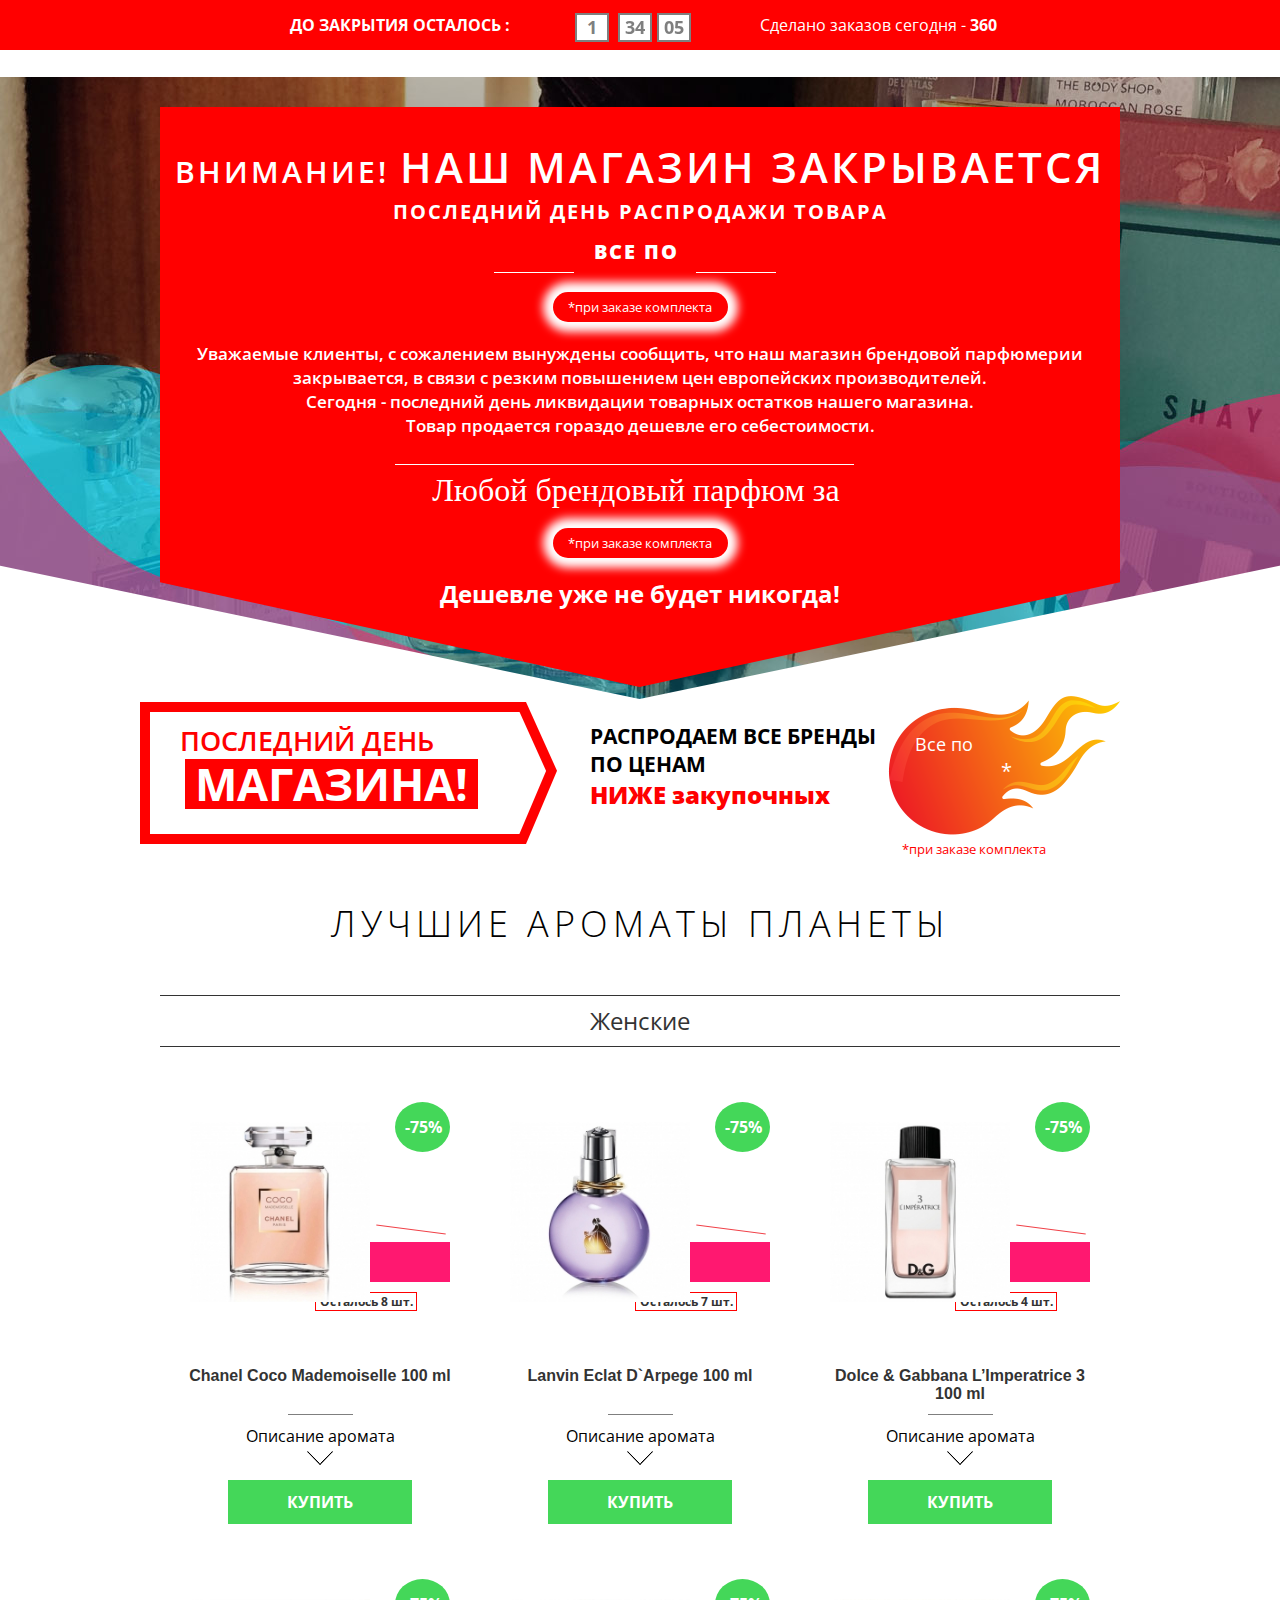
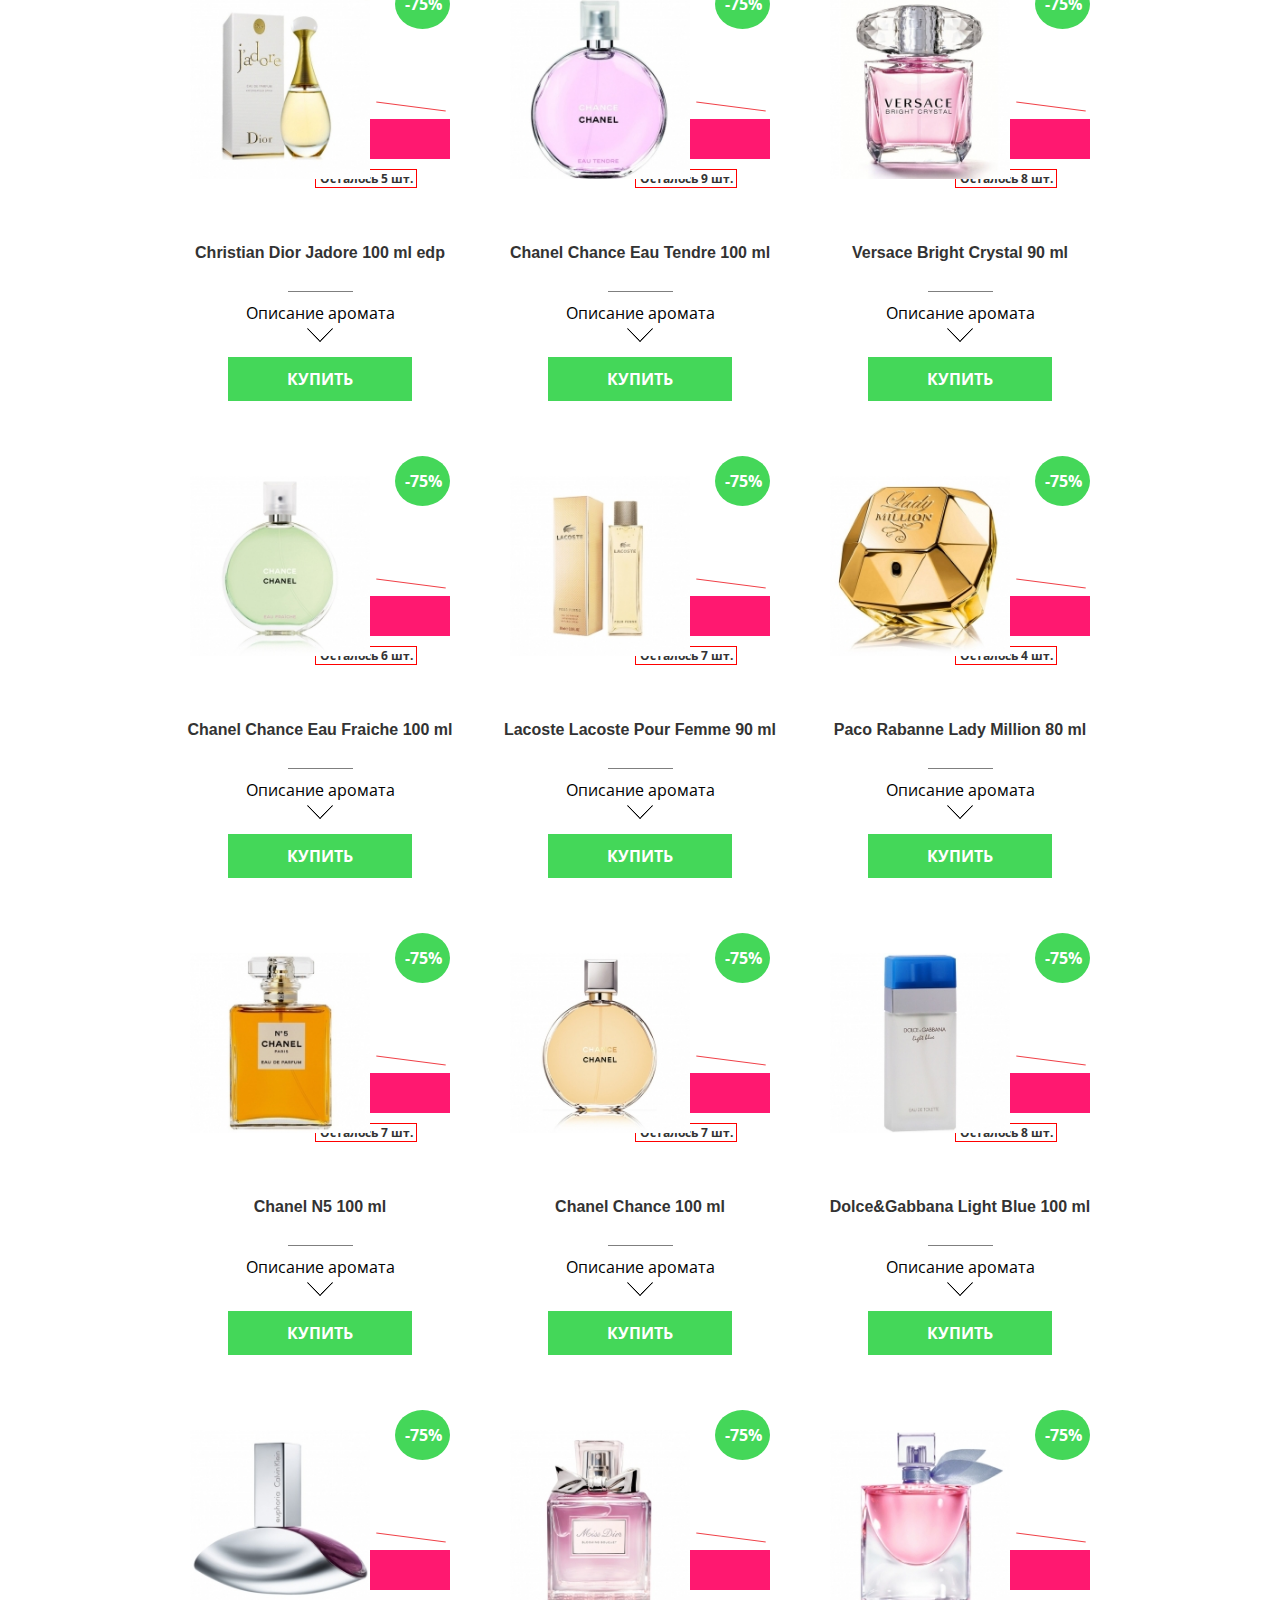
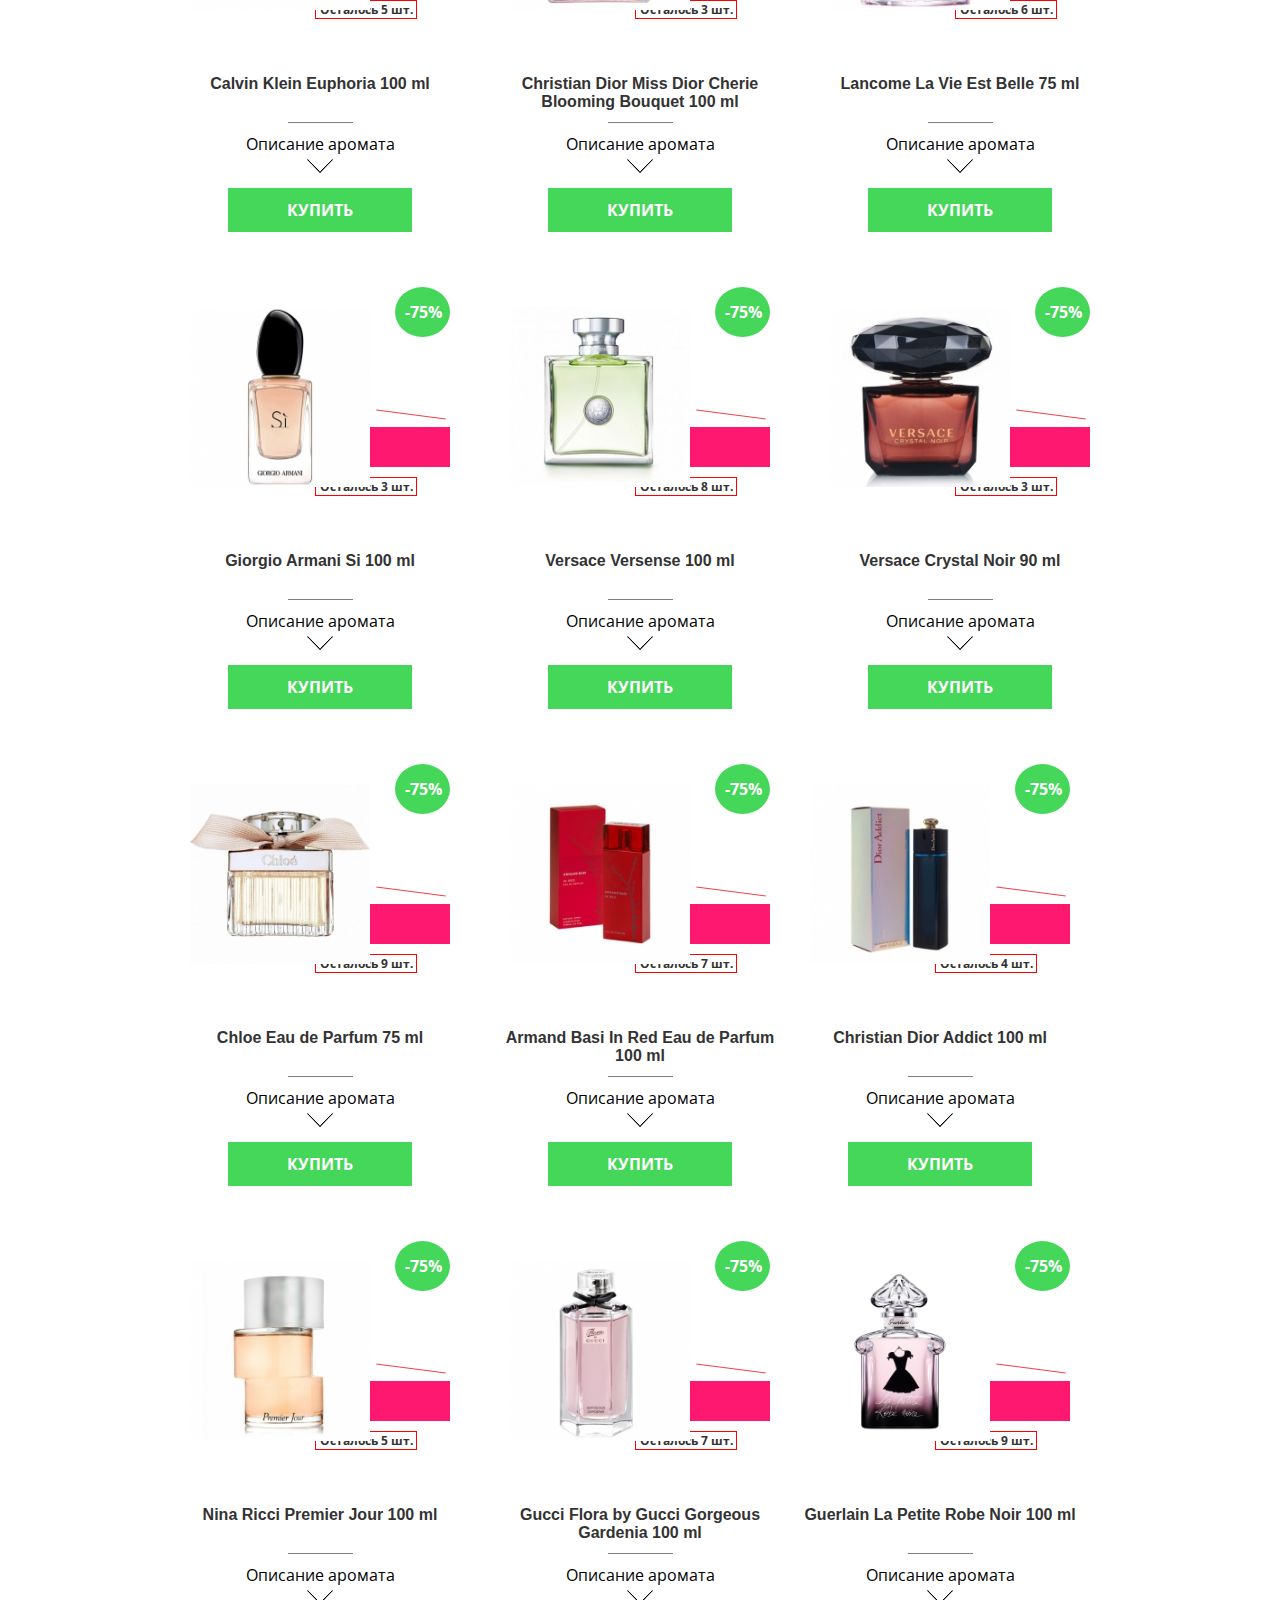
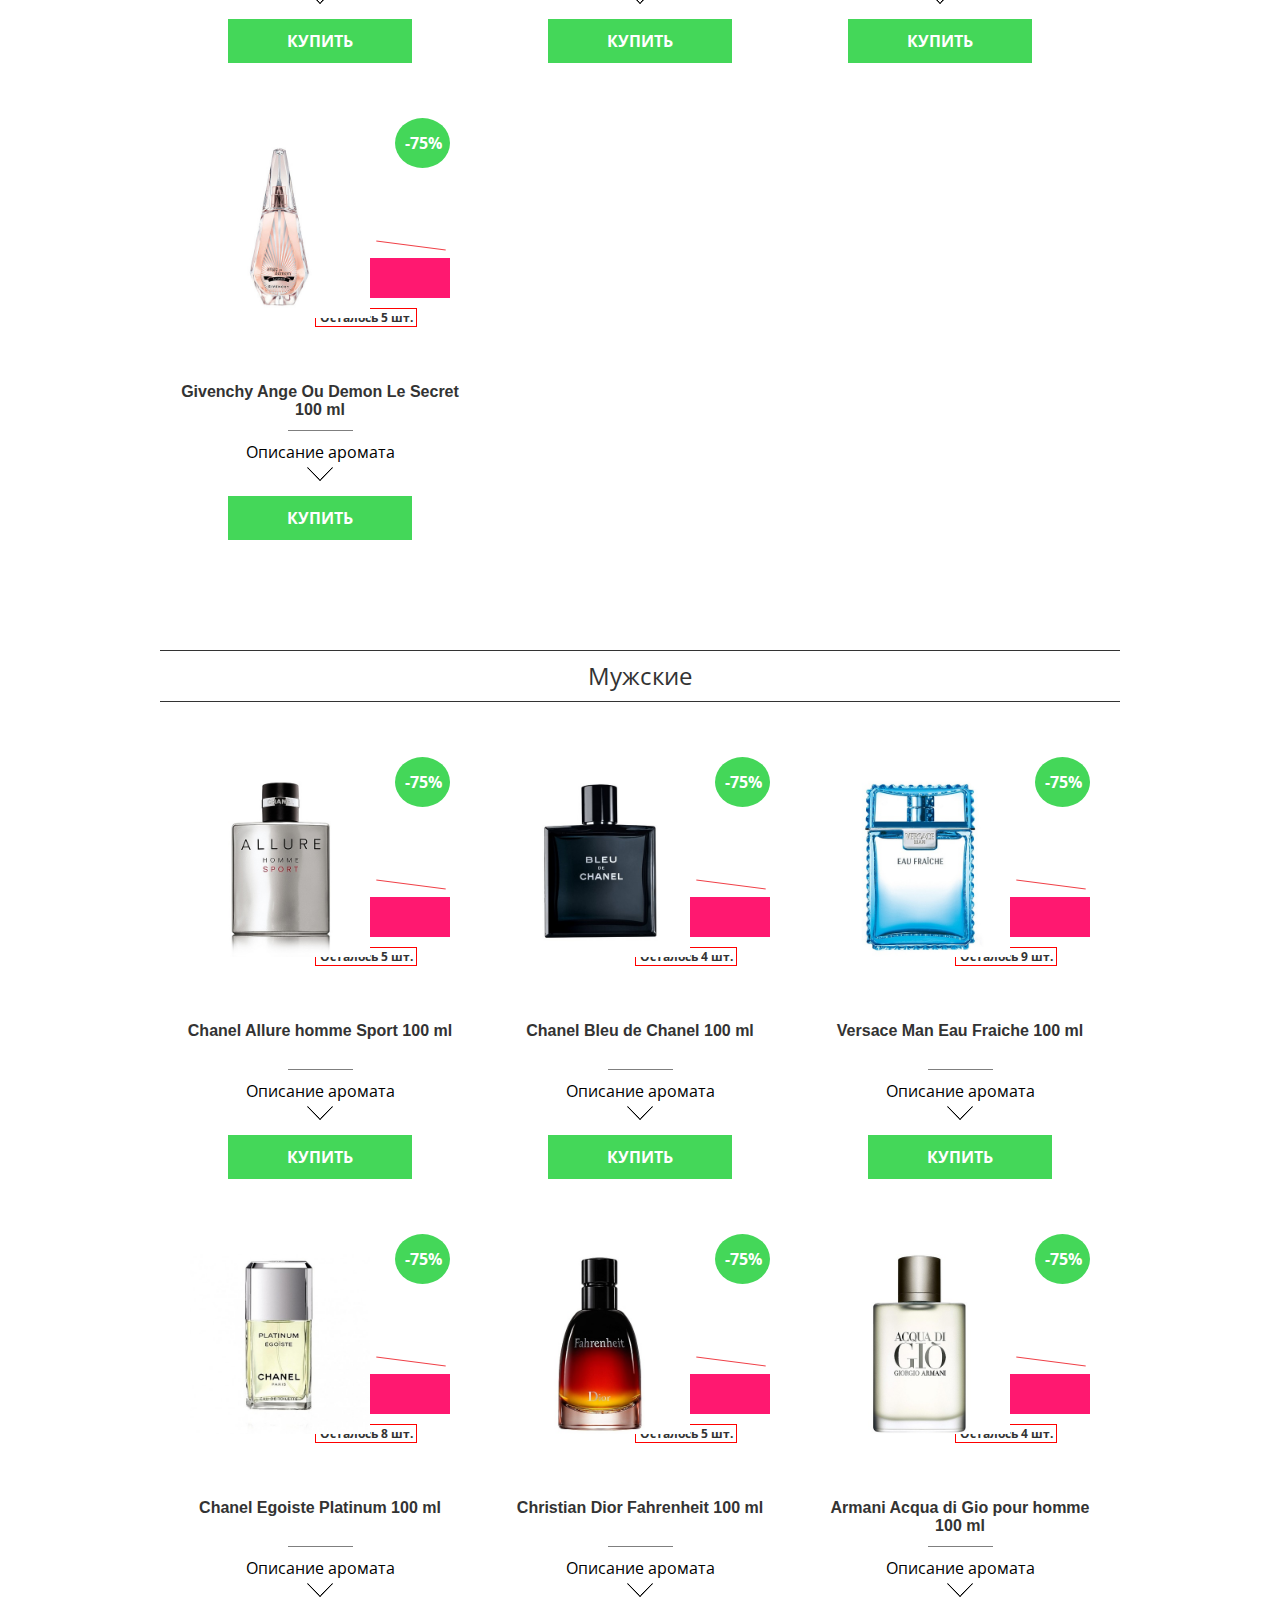
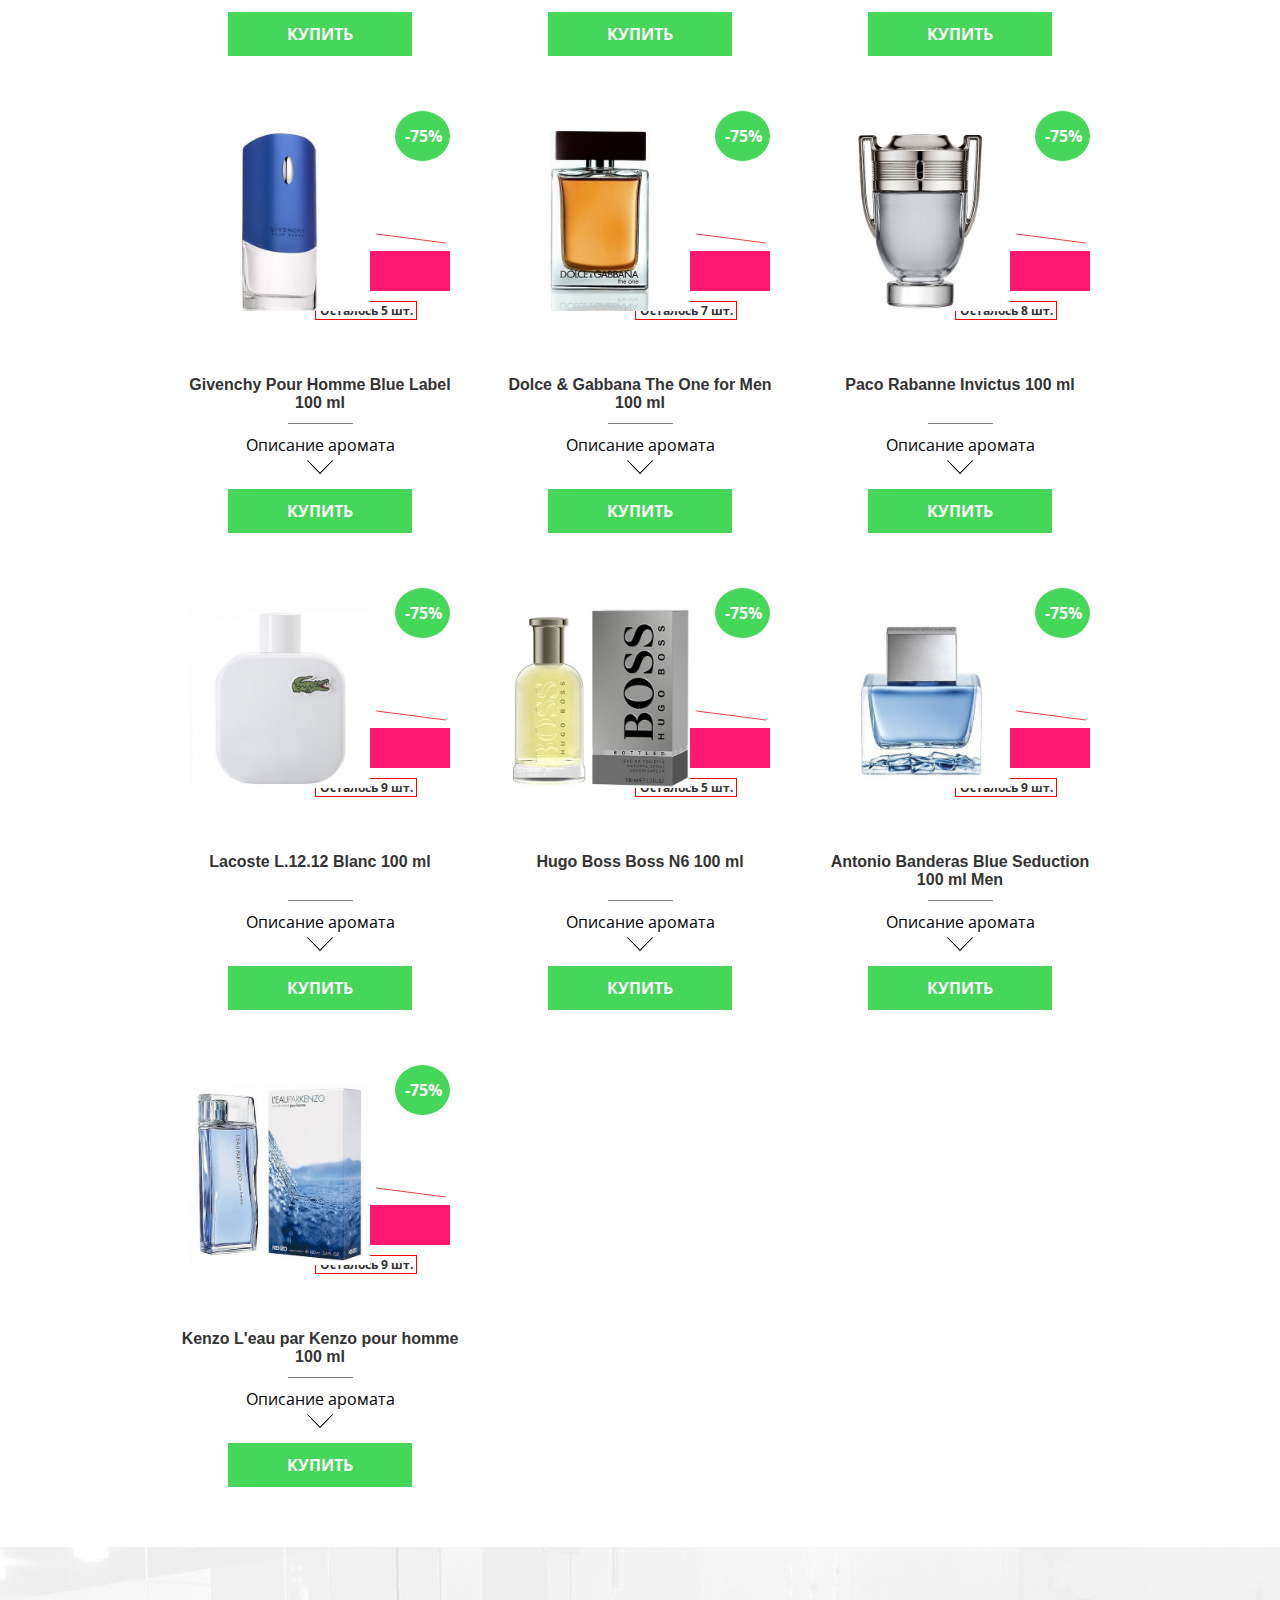
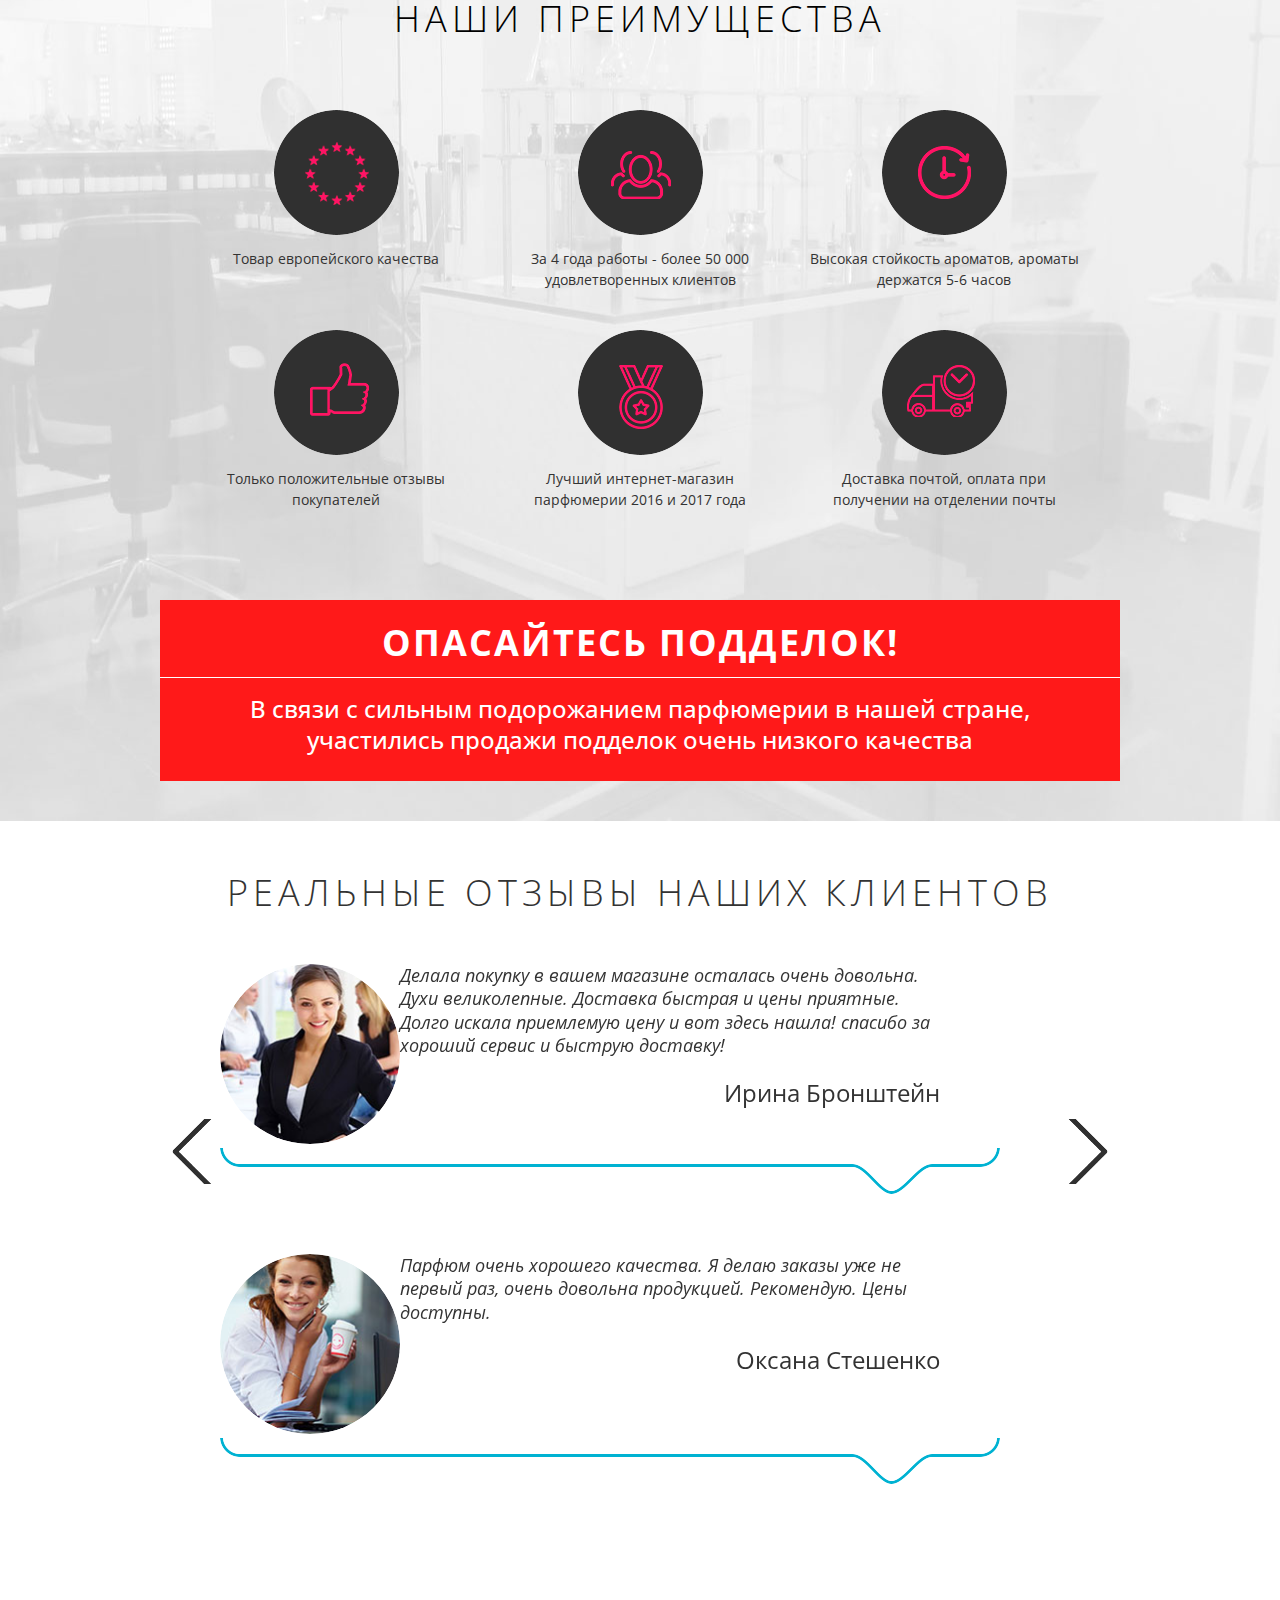
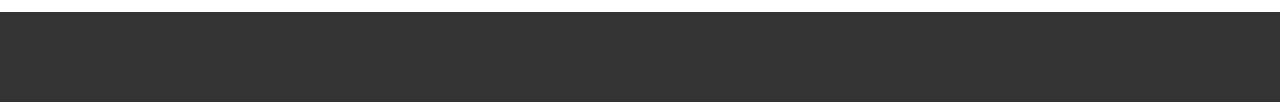
==== commit 5da75022: "metrika" ====
--- a/offer.html
+++ b/offer.html
@@ -2514,6 +2514,30 @@
             }).appendTo('.item');
         });
     </script>
+
+    <!-- Yandex.Metrika counter -->
+    <script type="text/javascript">
+        (function (m, e, t, r, i, k, a) {
+            m[i] = m[i] || function () {
+                (m[i].a = m[i].a || []).push(arguments)
+            };
+            m[i].l = 1 * new Date();
+            k = e.createElement(t), a = e.getElementsByTagName(t)[0], k.async = 1, k.src = r, a.parentNode
+                .insertBefore(k, a)
+        })
+        (window, document, "script", "https://mc.yandex.ru/metrika/tag.js", "ym");
+
+        ym(65371672, "init", {
+            clickmap: true,
+            trackLinks: true,
+            accurateTrackBounce: true,
+            webvisor: true
+        });
+    </script>
+    <noscript>
+        <div><img src="https://mc.yandex.ru/watch/65371672" style="position:absolute; left:-9999px;" alt="" /></div>
+    </noscript>
+    <!-- /Yandex.Metrika counter -->
 </body>
 
 </html>